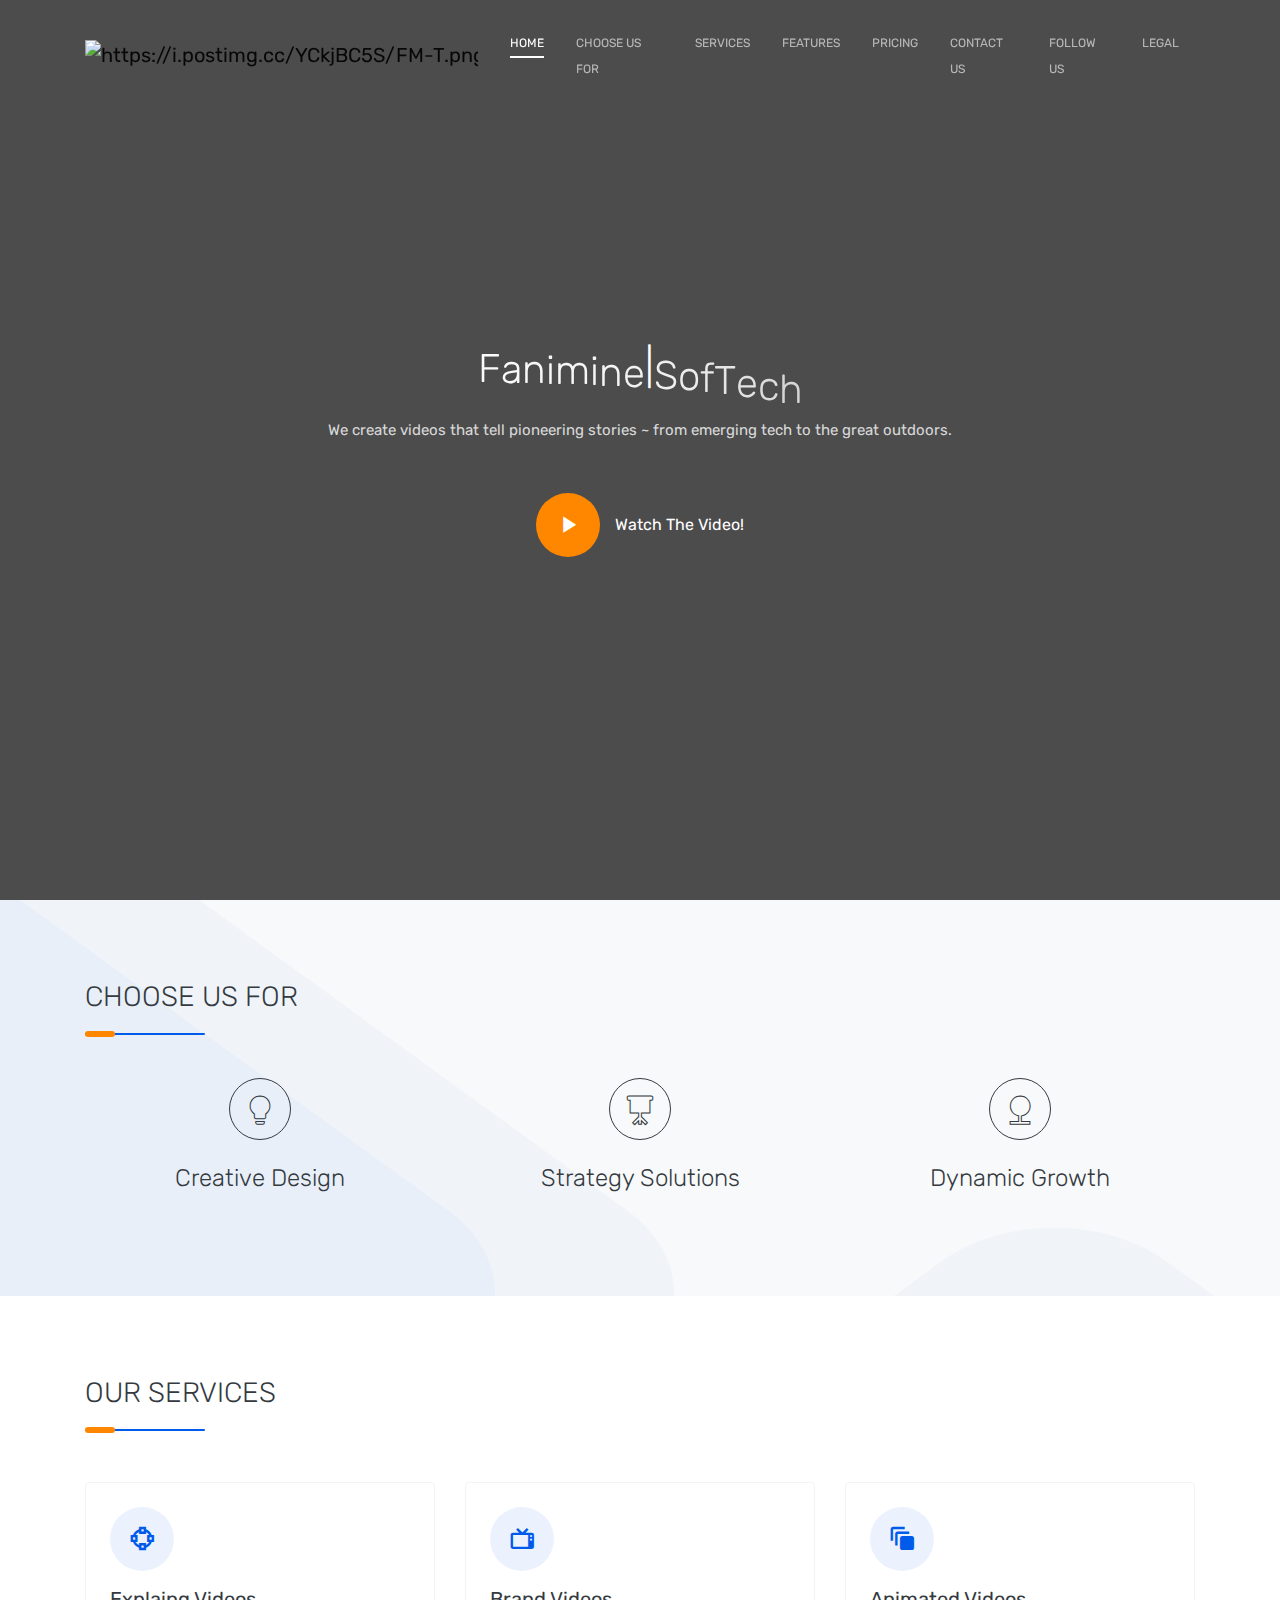
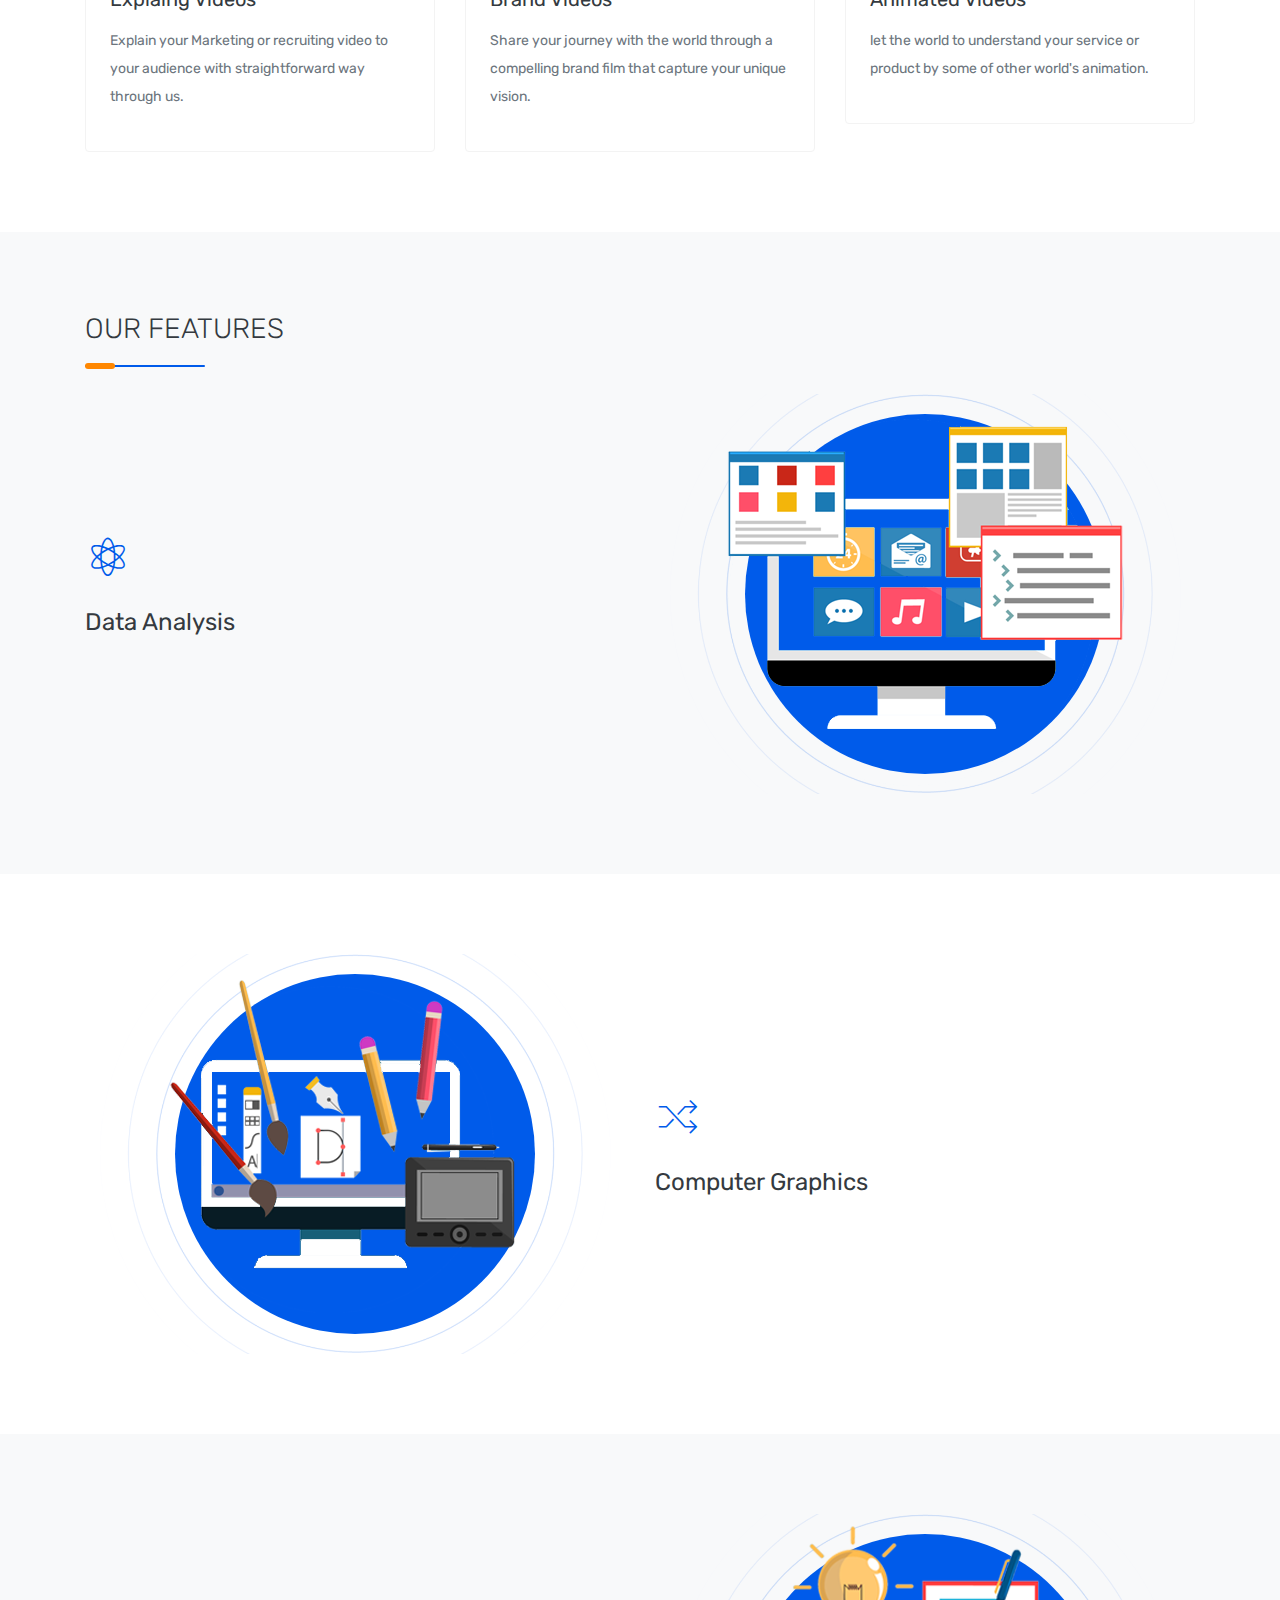
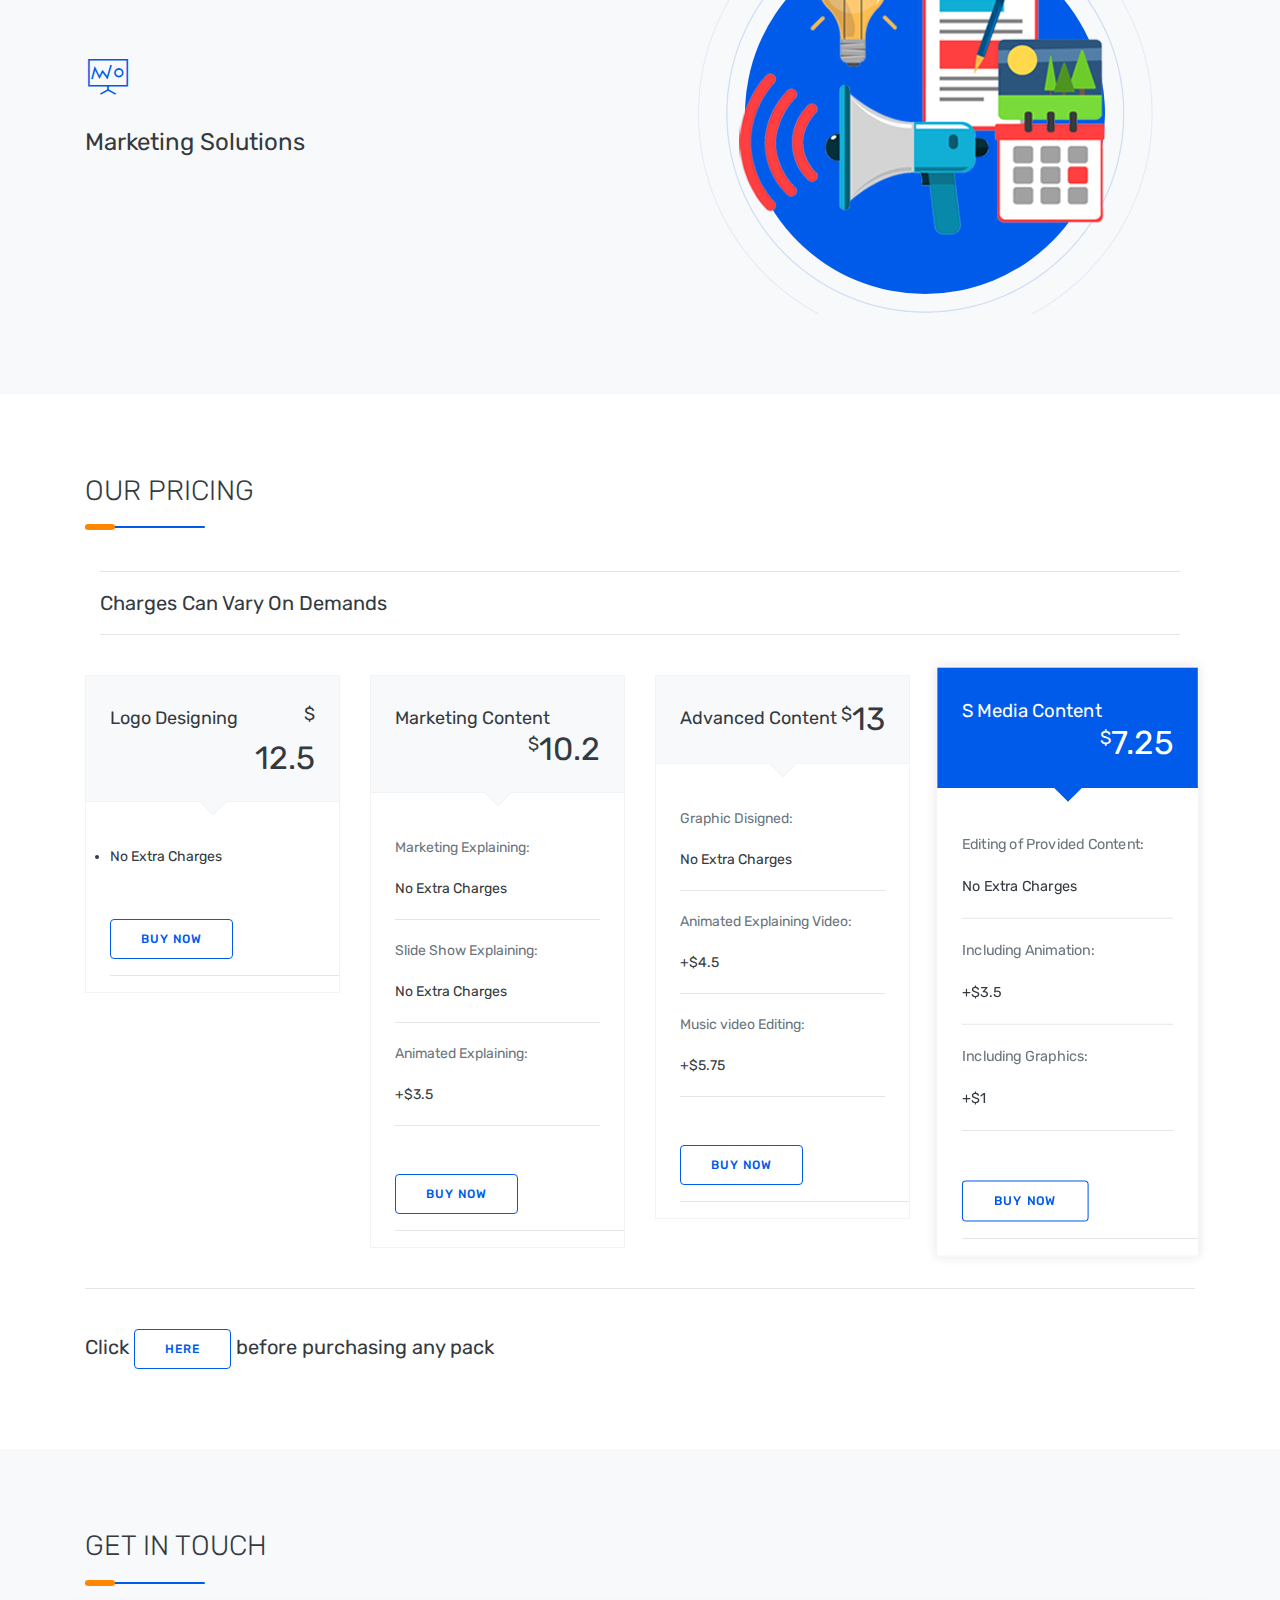
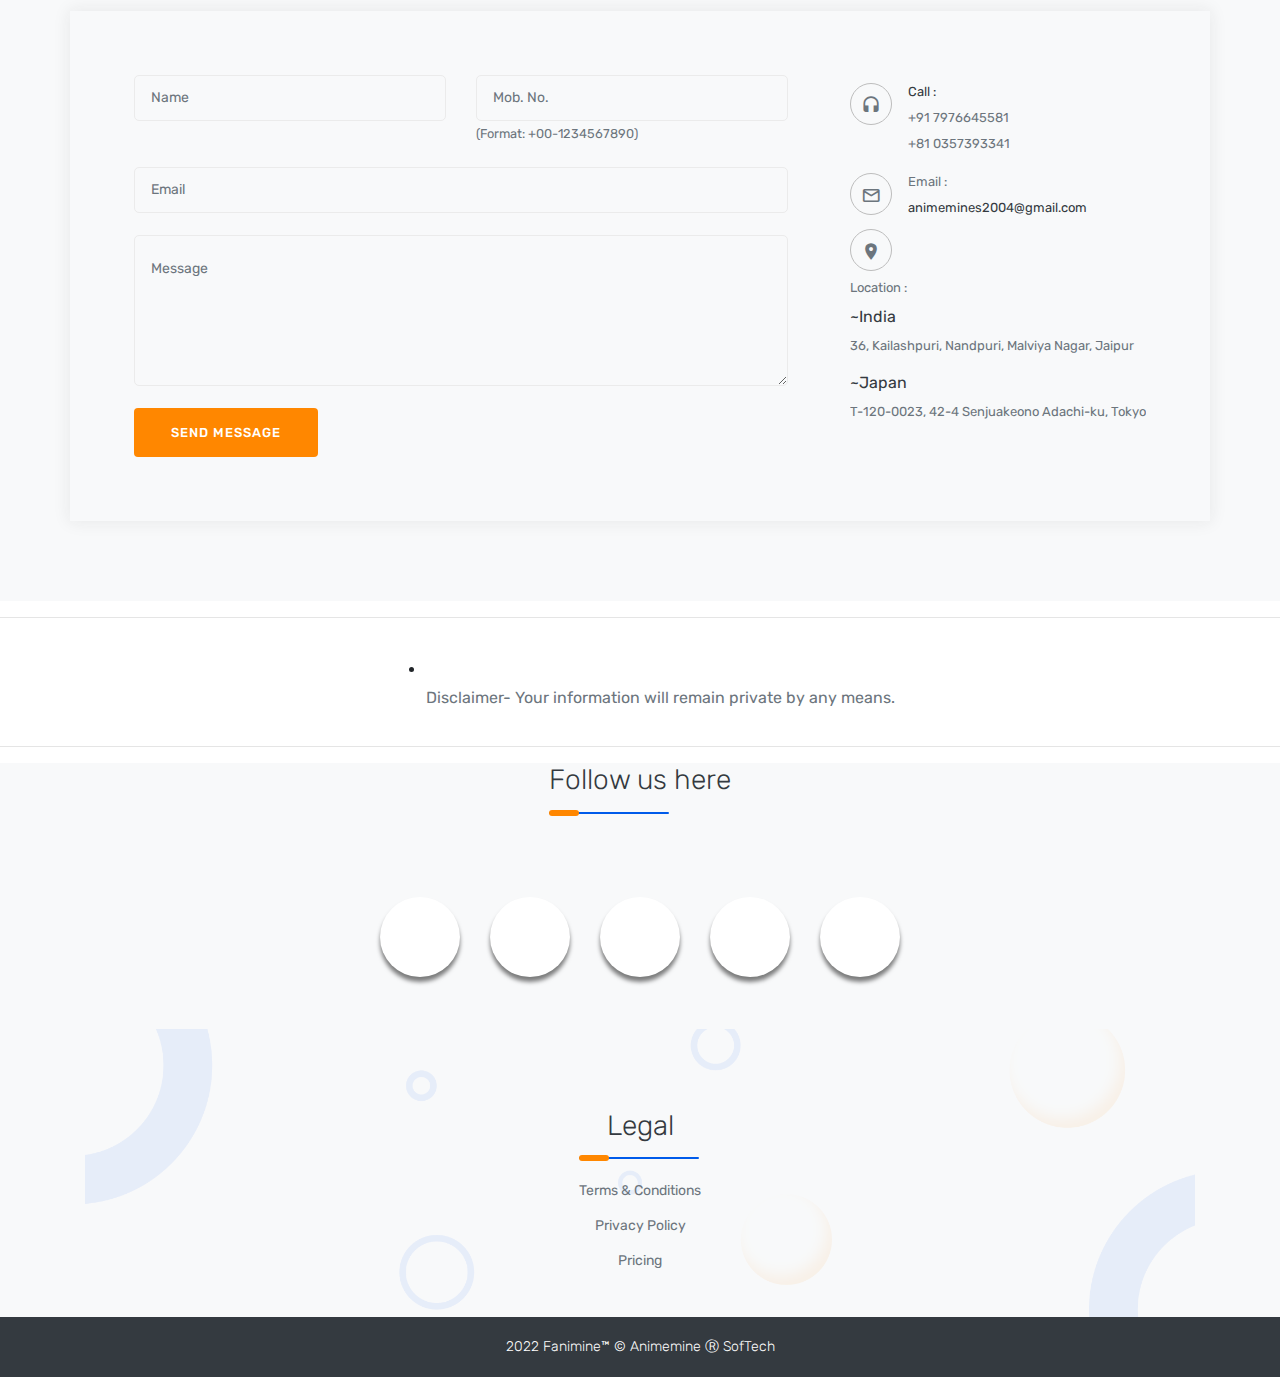
==== index.html @ fb340d40 "Add files via upload" ====
﻿	<!DOCTYPE html>
<html lang="en">

<head>
    <meta charset="utf-8" />
    <title>Fanimine | Animemine | Paawan SofTech</title>
    <meta name="viewport" content="width=device-width, initial-scale=1.0">
    <meta name="description" content="Video Production House" />
    <meta name="keywords" content="Multipurpose Video Creation." />
    <meta content="Themesbrand" name="author" />
    <!-- favicon -->
    <link rel="shortcut icon" href="images/favicon.ico">

    <!--Material Icon -->
    <link rel="stylesheet" type="text/css" href="css/materialdesignicons.min.css" />

    <!-- Pixeden Icon -->
    <link rel="stylesheet" type="text/css" href="css/pe-icon-7.css" />

    <!-- Magnific-popup -->
    <link rel="stylesheet" type="text/css" href="css/magnific-popup.css">

    <!--Slider-->
    <link rel="stylesheet" href="css/owl.carousel.css" />
    <link rel="stylesheet" href="css/owl.theme.css" />
    <link rel="stylesheet" href="css/owl.transitions.css" />

    <!-- css -->
    <link href="css/bootstrap.min.css" rel="stylesheet" type="text/css" />
    <link href="css/materialdesignicons.min.css" rel="stylesheet" type="text/css" />
    <link href="css/style.css" rel="stylesheet" type="text/css" />

</head>

<body>

    <!-- Loader -->
    <div id="preloader">
        <div id="status">
            <div class="sk-cube-grid">
                <div class="sk-cube sk-cube1"></div>
                <div class="sk-cube sk-cube2"></div>
                <div class="sk-cube sk-cube3"></div>
                <div class="sk-cube sk-cube4"></div>
                <div class="sk-cube sk-cube5"></div>
                <div class="sk-cube sk-cube6"></div>
                <div class="sk-cube sk-cube7"></div>
                <div class="sk-cube sk-cube8"></div>
                <div class="sk-cube sk-cube9"></div>
            </div>
        </div>
    </div>

    <!--Navbar Start-->
    <nav class="navbar navbar-expand-lg fixed-top navbar-custom navbar-light sticky sticky-dark">
        <div class="container">
            <!-- LOGO -->
                                       <a class="navbar-brand logo" href="https://i.postimg.cc/YCkjBC5S/FM-T.png">
                                       <img src="images/zooki.png" alt="https://i.postimg.cc/YCkjBC5S/FM-T.png" height="50">
            </a>
            <button class="navbar-toggler" type="button" data-toggle="collapse" data-target="#navbarCollapse" aria-controls="navbarCollapse" aria-expanded="false" aria-label="Toggle navigation">
                <i class="mdi mdi-menu"></i>
            </button>
            <div class="collapse navbar-collapse" id="navbarCollapse">
                <ul class="navbar-nav ml-auto navbar-center" id="mySidenav">
                    <li class="nav-item active">
                        <a href="#home" class="nav-link">Home</a>
                    </li>
                    <li class="nav-item">
                        <a href="#about" class="nav-link">Choose Us For</a>
                    </li>
                    <li class="nav-item">
                        <a href="#services" class="nav-link">Services</a>
                    </li>
                    <li class="nav-item">
                        <a href="#features" class="nav-link">Features</a>
                    </li>
                    <li class="nav-item">
                        <a href="#pricing" class="nav-link">Pricing</a>
                    </li>
                    <li class="nav-item">
                        <a href="#contact" class="nav-link">Contact us</a>
                    </li>

                    <li class="nav-item">
                        <a href="#follow" class="nav-link">Follow us</a>
                    </li>
                    <li class="nav-item">
                        <a href="#legal" class="nav-link">Legal</a>
                    </li>
                </ul>

            </div>
        </div>
    </nav>
    <!-- Navbar End -->

    <!-- HOME START -->
                    <section class="section home-8-bg" id="home">
                    <div class="bg-overlay"></div>
                    <a id="video" class="player" data-property="{videoURL:'http://youtu.be/VuCjDnuGVbo',containment:'#home', showControls:false, autoPlay:true, loop:true, mute:true, startAt:0, opacity:1, quality:'default'}"></a>
                         <div class="home-center">
                         <div class="home-desc-center">
                         <div class="container">
                    <div class="row justify-content-center">
                        <div class="col-lg-7">
                            <div class="mt-40 text-center home-8-content">
                                <h1 class="text-white font-weight-light home-8-title mb-0">Fanimine|SofTech</h1>
                                <p class="text-white-70 mt-4 f-15 mb-0">We create videos that tell pioneering stories ~ from emerging tech to the great outdoors. </p>
                                <div class="home-8-content mt-5">
                                    <a href="https://youtu.be/VuCjDnuGVbo" class="video-play-icon text-white"><i class="mdi mdi-play play-icon-circle text-white mr-2"></i> 
                                            <span>Watch The Video!</span>
                                        </a>
                                </div>
                            </div>
                        </div>
                        <!-- col end -->
                    </div>
                    <!-- row end -->
                </div>
                <!-- container end -->
            </div>
        </div>
    </section>
    <!-- HOME END -->

    <!-- ABOUT START -->
    <section class="section bg-about bg-light-about bg-light" id="about">
        <div class="container">
            <div class="row">
                <div class="col-lg-12">
                    <div class="title-heading mb-5">
                        <h3 class="text-dark mb-1 font-weight-light text-uppercase">Choose Us For</h3>
                        <div class="title-border-simple position-relative"></div>
                    </div>
                </div>
                <!-- col end -->
            </div>
            <!-- row end -->

            <div class="row">
                <div class="col-lg-4">
                    <div class="about-box about-light text-center p-3">
                        <div class="about-icon mb-4">
                            <i class="mdi mdi-lightbulb"></i>
                        </div>
                        <h4 class="font-weight-light"><a href="#" class="text-dark">Creative Design</a></h4>
                    </div>
                </div>
                <!-- col end -->

                <div class="col-lg-4">
                    <div class="about-box about-light text-center p-3">
                        <div class="about-icon mb-4">
                            <i class="mdi mdi-projector-screen"></i>
                        </div>
                        <h4 class="font-weight-light"><a href="#" class="text-dark">Strategy Solutions</a></h4>
                       </div>
                </div>
                <!-- col end -->

                <div class="col-lg-4">
                    <div class="about-box about-light text-center p-3">
                        <div class="about-icon mb-4">
                            <i class="mdi mdi-nature"></i>
                        </div>
                        <h4 class="font-weight-light"><a href="#" class="text-dark">Dynamic Growth</a></h4>
                    </div>
                </div>
                <!-- col end -->
            </div>
            <!-- row end -->         
        </div>
        <!-- container end -->
    </section>
    <!-- ABOUT END -->

    <!-- SERVICE START -->
    <section class="section" id="services">
        <div class="container">
            <div class="row">
                <div class="col-lg-12">
                    <div class="title-heading mb-5">
                        <h3 class="text-dark mb-1 font-weight-light text-uppercase">Our Services</h3>
                        <div class="title-border-simple position-relative"></div>
                    </div>
                </div>
                <!-- col end -->
            </div>
            <!-- row end -->

            <div class="row">
                <div class="col-lg-4 col-md-6">
                    <div class="service-box rounded mt-4 p-4">
                        <div class="service-icon mb-3">
                            <i class="mdi mdi-vector-circle"></i>
                        </div>
                        <div class="services-desc">
                            <div class="service-title mb-2 position-relative">
                                <h5 class="font-weight-normal mb-3"><a href="#" class="text-dark">Explaing Videos</a></h5>
                            </div>
                            <p class="text-muted mb-3 f-14">Explain your Marketing or recruiting video to your audience with straightforward way through us.</p>
                        </div>
                    </div>
                </div>
                <!-- col end -->

                <div class="col-lg-4 col-md-6">
                    <div class="service-box rounded mt-4 p-4">
                        <div class="service-icon mb-3">
                            <i class="mdi mdi-television-classic"></i>
                        </div>
                        <div class="services-desc">
                            <div class="service-title mb-2 position-relative">
                                <h5 class="font-weight-normal mb-3"><a href="#" class="text-dark">Brand Videos</a></h5>
                            </div>
                            <p class="text-muted mb-3 f-14">Share your journey with the world through a compelling brand film that capture your unique vision.</p>
                        </div>
                    </div>
                </div>
                <!-- col end -->

                <div class="col-lg-4 col-md-6">
                    <div class="service-box rounded mt-4 p-4">
                        <div class="service-icon mb-3">
                            <i class="mdi mdi-animation"></i>
                        </div>
                        <div class="services-desc">
                            <div class="service-title mb-2 position-relative">
                                <h5 class="font-weight-normal mb-3"><a href="#" class="text-dark">Animated Videos</a></h5>
                            </div>
                            <p class="text-muted mb-3 f-14">let the world to understand your service or product by some of other world's animation.</p>
                        </div>
                    </div>
                </div>
                <!-- col end -->

            </div>
            <!-- row end -->
        </div>
        <!-- container end -->
    </section>
    <!-- SERVICE END -->

    <!-- FEATURES START -->
    <section class="section bg-features bg-light" id="features">
        <div class="container">
            <div class="row">
                <div class="col-lg-12">
                    <div class="title-heading mb-5">
                        <h3 class="text-dark mb-1 font-weight-light text-uppercase">Our Features</h3>
                        <div class="title-border-simple position-relative"></div>
                    </div>
                </div>
                <!-- col end -->
            </div>
            <!-- row end -->

            <div class="row align-items-center">
                <div class="col-lg-6">
                    <div class="features-content">
                        <div class="features-icon">
                            <i class="pe-7s-science text-primary"></i>
                        </div>
                        <h4 class="font-weight-normal text-dark mb-3 mt-4">Data Analysis</h4>
                        </div>
                </div>
                <!-- col end -->
                <div class="col-lg-6">
                    <div class="features-img mt-32">
                        <img src="images/features-img/img-1.png" alt="" class="img-fluid mx-auto d-block">
                    </div>
                </div>
                <!-- col end -->
            </div>
            <!-- row end -->
        </div>
        <!-- container end -->
    </section>
    <!-- FEARURES 1 END -->

    <section class="section bg-features">
        <div class="container">
            <div class="row align-items-center">
                <div class="col-lg-6">
                    <div class="features-img">
                        <img src="images/features-img/img-2.png" alt="" class="img-fluid mx-auto d-block">
                    </div>
                </div>

                <!-- col end -->
                <div class="col-lg-6">
                    <div class="features-content mt-32">
                        <div class="features-icon">
                            <i class="pe-7s-shuffle text-primary"></i>
                        </div>
                        <h4 class="font-weight-normal text-dark mb-3 mt-4">Computer Graphics</h4>

                </div>
                <!-- col end -->
            </div>
            <!-- row end -->
        </div>
        <!-- container end -->
    </section>
    <!-- FEARURES 2 END -->

    <section class="section bg-features bg-light">
        <div class="container">
            <div class="row align-items-center">
                <div class="col-lg-6">
                    <div class="features-content">
                        <div class="features-icon">
                            <i class="pe-7s-display1 text-primary"></i>
                        </div>
                        <h4 class="font-weight-normal text-dark mb-3 mt-4">Marketing Solutions</h4>
                    </div>
                </div>
                <!-- col end -->
                <div class="col-lg-6">
                    <div class="features-img mt-40">
                        <img src="images/features-img/img-3.png" alt="" class="img-fluid mx-auto d-block">
                    </div>
                </div>
                <!-- col end -->
            </div>
            <!-- row end -->
        </div>
        <!-- container end -->
    </section>
    <!-- FEATURES 3 END -->

    <!-- PRICING START -->
    <section class="section" id="pricing">
        <div class="container">
            <div class="row">
                <div class="col-lg-12">
                    <div class="title-heading mb-5">
                        <h3 class="text-dark mb-1 font-weight-light text-uppercase">Our Pricing</h3>
                        <div class="title-border-simple position-relative"></div>
                    </div>
                </div>
                <!-- col end -->
            </div>
            <!-- row end -->

                   <div class="container"><hr>
                   <pf class="text-dark mb-0 f-20">Charges Can Vary On Demands</pf><hr>
                   </div>

            <div class="row">
                <div class="col-lg-3 col-md-6">
                    <div class="pricing-box mt-4">
                        <div class="price bg-light position-relative p-4">
                            <div class="float-left">
                                <h5 class="text-dark title mt-2 font-weight-normal f-18 mb-0">Logo Designing</h5>
                            </div>
                            <div class="">
                                <h2 class="text-dark font-weight-normal text-right mb-0"><sup>$</sup> 12.5</h2>
                            </div>
                        </div>
                        <div class="p-4 pricing-list">
                                <li class="text-dark f-14">No Extra Charges</p>
                            </ul>
                        </div>
                        <div class="pl-4 mb-0 mt-2">
                            <a href="#contact" class="btn btn-outline btn-sm">Buy Now</a><hr>
                        </div>
                    </div>
                </div>
                <!-- col end -->

                <div class="col-lg-3 col-md-6">
                    <div class="pricing-box mt-4">
                        <div class="price bg-light position-relative p-4">
                            <div class="float-left">
                                <h5 class="text-dark title mt-2 font-weight-normal f-18 mb-0">Marketing Content</h5>
                            </div>
                            <div class="">
                                <h2 class="text-dark font-weight-normal text-right mb-0"><sup>$</sup>10.2</h2>
                            </div>
                        </div>
                        <div class="p-4 pricing-list">
                            <ul class="list-unstyled mb-0">
                                <li class="text-muted f-14">Marketing Explaining: <li class="text-dark f-14">No Extra Charges</li><hr>
                                <li class="text-muted f-14">Slide Show Explaining: <li class="text-dark f-14">No Extra Charges</li><hr>
                                <li class="text-muted f-14">Animated Explaining: <li class="text-dark f-14">+$3.5</li><hr>
                            </ul>
                        </div>
                        <div class="pl-4 mb-0 mt-2">
                            <a href="#contact" class="btn btn-outline btn-sm">Buy Now</a><hr>
                        </div>
                    </div>
                </div>
                <!-- col end -->

                <div class="col-lg-3 col-md-6">
                    <div class="pricing-box mt-4">
                        <div class="price bg-light position-relative p-4">
                            <div class="float-left">
                                <h5 class="text-dark title mt-2 font-weight-normal f-18 mb-0">Advanced Content</h5>
                            </div>
                            <div class="">
                                <h2 class="text-dark font-weight-normal text-right mb-0"><sup>$</sup>13</h2>
                            </div>
                        </div>
                        <div class="p-4 pricing-list">
                            <ul class="list-unstyled mb-0">
                               <li class="text-muted f-14">Graphic Disigned: <li class="text-dark f-14">No Extra Charges</li><hr>
                               <li class="text-muted f-14">Animated Explaining Video: <li class="text-dark f-14"> +$4.5</li><hr>
                               <li class="text-muted f-14">Music video Editing: <li class="text-dark f-14"> +$5.75</li><hr>
                            </ul>
                        </div>
                        <div class="pl-4 mb-0 mt-2">
                            <a href="#contact" class="btn btn-outline btn-sm">Buy Now</a><hr>
                        </div>
                    </div>
                </div>
                <!-- col end -->

                <div class="col-lg-3 col-md-6">
                    <div class="pricing-box active mt-4">
                        <div class="price bg-light position-relative p-4">
                            <div class="float-left">
                                <h5 class="text-dark title mt-2 font-weight-normal f-18 mb-0">S Media Content</h5>
                            </div>
                            <div class="">
                                <h2 class="text-dark font-weight-normal text-right mb-0"><sup>$</sup>7.25</h2>
                            </div>
                        </div> 
                            <div class="p-4 pricing-list">
                            <ul class="list-unstyled mb-0">
                                <li class="text-muted f-14">Editing of Provided Content: <li class="text-dark f-14"> No Extra Charges</li><hr>
                                <li class="text-muted f-14">Including Animation: <li class="text-dark f-14"> +$3.5</li><hr>
                                <li class="text-muted f-14">Including Graphics: <li class="text-dark f-14"> +$1</li><hr>          
                            </ul>
                        </div>
                        <div class="pl-4 mb-0 mt-2">
                            <a href="#contact" class="btn btn-outline btn-sm">Buy Now</a><hr>
                        </div>
                    </div>
                </div>
                <!-- col end -->

                   <div class="container"> 
<br>
<hr>
<br>
                    <pf class="text-dark f-20">Click <a href="#contact" class="btn btn-outline btn-sm">Here</a> before purchasing any pack</pf>
                   </div>
<br>
<hr>
<br>
            <!-- row end -->
        </div>
        <!-- container end -->
    </section>
    <!-- PRICING END -->

    <!-- CONTACT US START -->
    <section class="section bg-light" id="contact">
        <div class="container">
            <div class="row">
                <div class="col-lg-12">
                    <div class="title-heading mb-5">
                        <h3 class="text-dark mb-1 font-weight-light text-uppercase">Get in touch</h3>
                        <div class="title-border-simple position-relative"></div>
                    </div>
                </div>
                <!-- col end -->
            </div>
            <!-- row end -->

            <div class="row">
                <div class="col-lg-50">
                    <div class="contact-box p-5">
                        <div class="row">
                            <div class="col-lg-8 col-md-6">
                                <div class="custom-form p-3">
                                    <div id="message"></div>
<form action="https://postmail.invotes.com/send"
    method="post" id="email_form">
                                        <div class="row">
                                            <div class="col-lg-6">
                                                <div class="form-group app-label">
                                                    <input name="name" id="name" type="text" class="form-control" placeholder="Name">
                                                </div>
                                            </div>
                                            <!-- col end -->
                                            <div class="col-lg-6">
                                                <div class="form-group app-label">

                                                    <input type="tel" id="phone" name="phone" pattern="[+][0-9]{2,3}-[0-9]{10}" class="form-control" placeholder="Mob. No." required> <small class="text-muted font-weight-normal f-5 ">(Format: +00-1234567890) </small> 

                                                </div>
                                            </div>
                                            <!-- col end -->
                                            <div class="col-lg-12">
                                                <div class="form-group app-label">
                                                        <input type="text" class="form-control" pattern=".+@.+" name="subject" placeholder="Email" />
                                                </div>
                                            </div>
                                            <!-- col end -->
                                            <div class="col-lg-12">
                                                <div class="form-group app-label">
                                                    <textarea name="text" rows="5" class="form-control" placeholder="Message"></textarea>

                                                </div>
                                            </div>
    <input type="hidden" name="access_token" value="eev0y4s8tc8s5m4mvogy02i3" />
      <!-- return urls can be fully qualified -OR-
         start with / for root relative -OR-
         start with . for url relative --> 
    <input type="hidden" name="success_url" value="." />
    <input type="hidden" name="error_url" value="." />

                                            <!-- col end -->
                                        </div>
                                        <!-- row end -->
                                        <div class="row">
                                            <div class="col-sm-12">
                                                <input type="submit" id="submit" name="send" class="submitBnt btn btn-custom" value="Send Message">
                                                <div id="simple-msg"></div>
                                            </div>
                                            <!-- col end -->
                                        </div>
                                        <!-- row end -->
                                    </form>
                                </div>
                            </div>
                            <!-- col end -->

                            <div class="col-lg-4 col-md-5">
                                <div class="contact-cantent p-3">
                                    <div class="contact-details">
                                        <div class="float-left contact-icon mr-3 mt-2">
                                            <i class="mdi mdi-headphones text-muted h5"></i>
                                        </div>
                                        <div class="app-contact-desc text-dark pt-1">
                                            <p class="mb-0 info-title f-13">Call :</p>
                                            <p class="mb-0 f-13"><a href="tel:+91 7976645581" class="text-muted">+91 7976645581 <br> <a href="tel:+81 0357393341" class="text-muted"> +81 0357393341</a></p>
                                        </div>
                                    </div>

                                    <div class="contact-details mt-2">
                                        <div class="float-left contact-icon mr-3 mt-2">
                                            <i class="mdi mdi-email-outline text-muted h5"></i>
                                        </div>
                                        <div class="app-contact-desc text-muted pt-1">
                                            <p class="mb-0 info-title f-13"> Email :</p>
                                            <p class="mb-0 f-13"><a href="mailto:animemines2004@gmail.com" class="text-dark">animemines2004@gmail.com</a></p>
                                        </div>
                                    </div>

                                    <div class="contact-details mt-2">
                                        <div class="float-centre contact-icon mr-3 mt-2">
                                            <i class="mdi mdi-map-marker text-muted h5"></i>
                                        </div>
                                        <div class="app-contact-desc text-muted pt-1">
                                            <p class="mb-0 info-title f-13">Location :<br>
                                            <p class="mb-0 f-25"><a href="https://maps.app.goo.gl/NAqV93Ew6mtHuibd6" class="text-dark">~India</p>                                            
                                            <p class="mb-2 text-muted f-13"> 36, Kailashpuri, Nandpuri, Malviya Nagar, Jaipur</p>

                                            <p class="mb-0 f-25"><a href="https://maps.app.goo.gl/w67KLJ5LwhtDx6iw9" class="text-dark">~Japan</p>                                            
                                            <p class="mb-0 text-muted f-13"><a href="" class="text-muted"> T-120-0023, 42-4 Senjuakeono Adachi-ku, Tokyo</p></div>
                                        </div>
                                    </div>
                                </div>
                            </div>
                            <!-- col end -->
                        </div>
                        <!-- row end -->
                    </div>
                </div>
                <!-- col end -->
            </div>
            <!-- row end -->
        </div>
        <!-- container end -->
    </section>
    <!-- CONTACT US END -->



                    	<hr><br><div class="row justify-content-center">
                          <div class="col-lg-15">

    <ul class="social-icons">

        <li><a href="#follow"><i class="fa fa-arrow-right"></i></a></li>
                    	<div class="row justify-content-center"></div></div>

                          <div class="col-lg-15">
<br><p class="text-muted f-16">Disclaimer- Your information will remain private by any means.</p>

</div></div>
<hr>
<div class="bg-light">
		<div class="container">
                    	<div class="row justify-content-center">
                          <div class="col-lg-15">

                           <div class="title-heading mb-5">
                            <h3 class="text-dark mb-0 font-weight-light text" id="follow">Follow us here</h3>
                        <div class="title-border-simple position-relative"></div>
                    </div>
                </div>

                <!-- col end -->
            </div>

<section class="section bg-light" >
		<div class="container">
                    	<div class="row justify-content-center">
                          <div class="col-lg-15">
<div>
<html lang="en">
<head>
    <meta charset="UTF-8">
    <link rel="stylesheet" href="./social-media-icons.css">
    <script src="https://kit.fontawesome.com/66aa7c98b3.js" crossorigin="anonymous"></script>
</head>
<body>
                                        <div class="follow mt-4">

        <ul>
            <li><a href="https://github.com/PaawanSofTech/" target="blank"><i class="fab fa-github"></i></i></a></li>
            <li><a href="https://www.instagram.com/withu_paawan_1526/" target="blank"><i class="fab fa-instagram"></i></a></li>
            <li><a href="https://www.linkedin.com/pub/dir/Paawan/SofTech" target="blank"><i class="fab fa-linkedin-in"></i></a></li>
            <li><a href="https://mobile.twitter.com/fanimine1"><i class="fab fa-twitter" target="blank"></i></a></li>
            <li><a href="https://youtube.com/c/PaawanSofTech" target="blank"><i class="fab fa-youtube"></i></i></a></li>
        </ul>
    </div>
</body>
</div>
</html>
</div>
</section>


    <!-- FOOTER START -->
    <section class="footer-bg" id="legal">
        <div class="container">
            <div class="row">
                <div class="col-lg-12 text-center">
                            <div class="mb-0">

		<div class="container">
                    	<div class="row justify-content-center">
                          <div class="col-lg-15">

                           <div class="title-heading mb-0">
                            <h3 class="text-dark mb-0 font-weight-light text">Legal</h3>
                           <div class="title-border-simple position-relative"></div><br>
                </div>

                                <ul class="list-unstyled footer-sub-menu">
                                    <li class="f-14"><a href="https://terms-conditions.fanimine.tk/" class="text-muted">Terms & Conditions</a></li>
                                    <li class="f-14"><a href="https://privacy-policy.fanimine.tk/" class="text-muted">Privacy Policy</a></li>
                                    <li class="f-14"><a href="https://pricing.fanimine.tk/" class="text-muted">Pricing</a></li>
                                </ul>
                            </div>
                        </div>
                        <!-- col end -->
                    </div>
                    <!-- row end -->
                </div>
                <!-- col end -->
            </div>
            <!-- row end -->
        </div>
        <!-- container end -->
    </section>
</div>
    <!-- FOOTER END -->

    <!-- FOOTER ALT START -->
    <section class="footer-alt bg-dark pt-3 pb-3">
        <div class="container">
            <div class="row">
                <div class="col-lg-12 text-center">
                    <p class="copyright text-white f-14 font-weight-light mb-0">2022 Fanimine™ © Animemine Ⓡ SofTech </p>
                </div>
                <!-- col end -->
            </div>
            <!-- row end -->
        </div>
        <!-- container end -->
    </section>
    <!-- FOOTER ALT END -->

    <script src="js/jquery.min.js"></script>
    <script src="js/bootstrap.bundle.min.js"></script>
    <script src="js/scrollspy.min.js"></script>
    <script src="js/jquery.easing.min.js"></script>
    <script src="js/anime.min.js"></script>
    <!-- carousel -->
    <script src="js/owl.carousel.min.js"></script>
    <!-- Magnific Popup -->
    <script src="js/jquery.magnific-popup.min.js"></script>
    <script src="js/magnificpopup.int.js"></script>
    <!--Yt Plyer-->
    <script type="text/javascript" src="js/jquery.mb.YTPlayer.js"></script>
    <!-- Main Js -->
    <script src="js/app.js"></script>
    <script src="js/jscontact.js"></script>

    <script>
        //owlCarousel
        $(document).ready(function() {

            $("#owl-demo").owlCarousel({
                autoPlay: 3000, //Set AutoPlay to 3 seconds

                items: 2,
                itemsDesktop: [1199, 2],
                itemsDesktopSmall: [979, 2]

            });
        });

        $(".player").mb_YTPlayer();
    </script>

</body>
</html>
---- css/pe-icon-7.css ----
@font-face {
	font-family: 'Pe-icon-7-stroke';
	src:url('../fonts/Pe-icon-7-stroke.eot?d7yf1v');
	src:url('../fonts/Pe-icon-7-stroke.eot?#iefixd7yf1v') format('embedded-opentype'),
		url('../fonts/Pe-icon-7-stroke.woff?d7yf1v') format('woff'),
		url('../fonts/Pe-icon-7-stroke.ttf?d7yf1v') format('truetype'),
		url('../fonts/Pe-icon-7-stroke.svg?d7yf1v#Pe-icon-7-stroke') format('svg');
	font-weight: normal;
	font-style: normal;
}

[class^="pe-7s-"], [class*=" pe-7s-"] {
	display: inline-block;
	font-family: 'Pe-icon-7-stroke';
	speak: none;
	font-style: normal;
	font-weight: normal;
	font-variant: normal;
	text-transform: none;
	line-height: 1;

	/* Better Font Rendering =========== */
	-webkit-font-smoothing: antialiased;
	-moz-osx-font-smoothing: grayscale;
}

.pe-7s-album:before {
	content: "\e6aa";
}
.pe-7s-arc:before {
	content: "\e6ab";
}
.pe-7s-back-2:before {
	content: "\e6ac";
}
.pe-7s-bandaid:before {
	content: "\e6ad";
}
.pe-7s-car:before {
	content: "\e6ae";
}
.pe-7s-diamond:before {
	content: "\e6af";
}
.pe-7s-door-lock:before {
	content: "\e6b0";
}
.pe-7s-eyedropper:before {
	content: "\e6b1";
}
.pe-7s-female:before {
	content: "\e6b2";
}
.pe-7s-gym:before {
	content: "\e6b3";
}
.pe-7s-hammer:before {
	content: "\e6b4";
}
.pe-7s-headphones:before {
	content: "\e6b5";
}
.pe-7s-helm:before {
	content: "\e6b6";
}
.pe-7s-hourglass:before {
	content: "\e6b7";
}
.pe-7s-leaf:before {
	content: "\e6b8";
}
.pe-7s-magic-wand:before {
	content: "\e6b9";
}
.pe-7s-male:before {
	content: "\e6ba";
}
.pe-7s-map-2:before {
	content: "\e6bb";
}
.pe-7s-next-2:before {
	content: "\e6bc";
}
.pe-7s-paint-bucket:before {
	content: "\e6bd";
}
.pe-7s-pendrive:before {
	content: "\e6be";
}
.pe-7s-photo:before {
	content: "\e6bf";
}
.pe-7s-piggy:before {
	content: "\e6c0";
}
.pe-7s-plugin:before {
	content: "\e6c1";
}
.pe-7s-refresh-2:before {
	content: "\e6c2";
}
.pe-7s-rocket:before {
	content: "\e6c3";
}
.pe-7s-settings:before {
	content: "\e6c4";
}
.pe-7s-shield:before {
	content: "\e6c5";
}
.pe-7s-smile:before {
	content: "\e6c6";
}
.pe-7s-usb:before {
	content: "\e6c7";
}
.pe-7s-vector:before {
	content: "\e6c8";
}
.pe-7s-wine:before {
	content: "\e6c9";
}
.pe-7s-cloud-upload:before {
	content: "\e68a";
}
.pe-7s-cash:before {
	content: "\e68c";
}
.pe-7s-close:before {
	content: "\e680";
}
.pe-7s-bluetooth:before {
	content: "\e68d";
}
.pe-7s-cloud-download:before {
	content: "\e68b";
}
.pe-7s-way:before {
	content: "\e68e";
}
.pe-7s-close-circle:before {
	content: "\e681";
}
.pe-7s-id:before {
	content: "\e68f";
}
.pe-7s-angle-up:before {
	content: "\e682";
}
.pe-7s-wristwatch:before {
	content: "\e690";
}
.pe-7s-angle-up-circle:before {
	content: "\e683";
}
.pe-7s-world:before {
	content: "\e691";
}
.pe-7s-angle-right:before {
	content: "\e684";
}
.pe-7s-volume:before {
	content: "\e692";
}
.pe-7s-angle-right-circle:before {
	content: "\e685";
}
.pe-7s-users:before {
	content: "\e693";
}
.pe-7s-angle-left:before {
	content: "\e686";
}
.pe-7s-user-female:before {
	content: "\e694";
}
.pe-7s-angle-left-circle:before {
	content: "\e687";
}
.pe-7s-up-arrow:before {
	content: "\e695";
}
.pe-7s-angle-down:before {
	content: "\e688";
}
.pe-7s-switch:before {
	content: "\e696";
}
.pe-7s-angle-down-circle:before {
	content: "\e689";
}
.pe-7s-scissors:before {
	content: "\e697";
}
.pe-7s-wallet:before {
	content: "\e600";
}
.pe-7s-safe:before {
	content: "\e698";
}
.pe-7s-volume2:before {
	content: "\e601";
}
.pe-7s-volume1:before {
	content: "\e602";
}
.pe-7s-voicemail:before {
	content: "\e603";
}
.pe-7s-video:before {
	content: "\e604";
}
.pe-7s-user:before {
	content: "\e605";
}
.pe-7s-upload:before {
	content: "\e606";
}
.pe-7s-unlock:before {
	content: "\e607";
}
.pe-7s-umbrella:before {
	content: "\e608";
}
.pe-7s-trash:before {
	content: "\e609";
}
.pe-7s-tools:before {
	content: "\e60a";
}
.pe-7s-timer:before {
	content: "\e60b";
}
.pe-7s-ticket:before {
	content: "\e60c";
}
.pe-7s-target:before {
	content: "\e60d";
}
.pe-7s-sun:before {
	content: "\e60e";
}
.pe-7s-study:before {
	content: "\e60f";
}
.pe-7s-stopwatch:before {
	content: "\e610";
}
.pe-7s-star:before {
	content: "\e611";
}
.pe-7s-speaker:before {
	content: "\e612";
}
.pe-7s-signal:before {
	content: "\e613";
}
.pe-7s-shuffle:before {
	content: "\e614";
}
.pe-7s-shopbag:before {
	content: "\e615";
}
.pe-7s-share:before {
	content: "\e616";
}
.pe-7s-server:before {
	content: "\e617";
}
.pe-7s-search:before {
	content: "\e618";
}
.pe-7s-film:before {
	content: "\e6a5";
}
.pe-7s-science:before {
	content: "\e619";
}
.pe-7s-disk:before {
	content: "\e6a6";
}
.pe-7s-ribbon:before {
	content: "\e61a";
}
.pe-7s-repeat:before {
	content: "\e61b";
}
.pe-7s-refresh:before {
	content: "\e61c";
}
.pe-7s-add-user:before {
	content: "\e6a9";
}
.pe-7s-refresh-cloud:before {
	content: "\e61d";
}
.pe-7s-paperclip:before {
	content: "\e69c";
}
.pe-7s-radio:before {
	content: "\e61e";
}
.pe-7s-note2:before {
	content: "\e69d";
}
.pe-7s-print:before {
	content: "\e61f";
}
.pe-7s-network:before {
	content: "\e69e";
}
.pe-7s-prev:before {
	content: "\e620";
}
.pe-7s-mute:before {
	content: "\e69f";
}
.pe-7s-power:before {
	content: "\e621";
}
.pe-7s-medal:before {
	content: "\e6a0";
}
.pe-7s-portfolio:before {
	content: "\e622";
}
.pe-7s-like2:before {
	content: "\e6a1";
}
.pe-7s-plus:before {
	content: "\e623";
}
.pe-7s-left-arrow:before {
	content: "\e6a2";
}
.pe-7s-play:before {
	content: "\e624";
}
.pe-7s-key:before {
	content: "\e6a3";
}
.pe-7s-plane:before {
	content: "\e625";
}
.pe-7s-joy:before {
	content: "\e6a4";
}
.pe-7s-photo-gallery:before {
	content: "\e626";
}
.pe-7s-pin:before {
	content: "\e69b";
}
.pe-7s-phone:before {
	content: "\e627";
}
.pe-7s-plug:before {
	content: "\e69a";
}
.pe-7s-pen:before {
	content: "\e628";
}
.pe-7s-right-arrow:before {
	content: "\e699";
}
.pe-7s-paper-plane:before {
	content: "\e629";
}
.pe-7s-delete-user:before {
	content: "\e6a7";
}
.pe-7s-paint:before {
	content: "\e62a";
}
.pe-7s-bottom-arrow:before {
	content: "\e6a8";
}
.pe-7s-notebook:before {
	content: "\e62b";
}
.pe-7s-note:before {
	content: "\e62c";
}
.pe-7s-next:before {
	content: "\e62d";
}
.pe-7s-news-paper:before {
	content: "\e62e";
}
.pe-7s-musiclist:before {
	content: "\e62f";
}
.pe-7s-music:before {
	content: "\e630";
}
.pe-7s-mouse:before {
	content: "\e631";
}
.pe-7s-more:before {
	content: "\e632";
}
.pe-7s-moon:before {
	content: "\e633";
}
.pe-7s-monitor:before {
	content: "\e634";
}
.pe-7s-micro:before {
	content: "\e635";
}
.pe-7s-menu:before {
	content: "\e636";
}
.pe-7s-map:before {
	content: "\e637";
}
.pe-7s-map-marker:before {
	content: "\e638";
}
.pe-7s-mail:before {
	content: "\e639";
}
.pe-7s-mail-open:before {
	content: "\e63a";
}
.pe-7s-mail-open-file:before {
	content: "\e63b";
}
.pe-7s-magnet:before {
	content: "\e63c";
}
.pe-7s-loop:before {
	content: "\e63d";
}
.pe-7s-look:before {
	content: "\e63e";
}
.pe-7s-lock:before {
	content: "\e63f";
}
.pe-7s-lintern:before {
	content: "\e640";
}
.pe-7s-link:before {
	content: "\e641";
}
.pe-7s-like:before {
	content: "\e642";
}
.pe-7s-light:before {
	content: "\e643";
}
.pe-7s-less:before {
	content: "\e644";
}
.pe-7s-keypad:before {
	content: "\e645";
}
.pe-7s-junk:before {
	content: "\e646";
}
.pe-7s-info:before {
	content: "\e647";
}
.pe-7s-home:before {
	content: "\e648";
}
.pe-7s-help2:before {
	content: "\e649";
}
.pe-7s-help1:before {
	content: "\e64a";
}
.pe-7s-graph3:before {
	content: "\e64b";
}
.pe-7s-graph2:before {
	content: "\e64c";
}
.pe-7s-graph1:before {
	content: "\e64d";
}
.pe-7s-graph:before {
	content: "\e64e";
}
.pe-7s-global:before {
	content: "\e64f";
}
.pe-7s-gleam:before {
	content: "\e650";
}
.pe-7s-glasses:before {
	content: "\e651";
}
.pe-7s-gift:before {
	content: "\e652";
}
.pe-7s-folder:before {
	content: "\e653";
}
.pe-7s-flag:before {
	content: "\e654";
}
.pe-7s-filter:before {
	content: "\e655";
}
.pe-7s-file:before {
	content: "\e656";
}
.pe-7s-expand1:before {
	content: "\e657";
}
.pe-7s-exapnd2:before {
	content: "\e658";
}
.pe-7s-edit:before {
	content: "\e659";
}
.pe-7s-drop:before {
	content: "\e65a";
}
.pe-7s-drawer:before {
	content: "\e65b";
}
.pe-7s-download:before {
	content: "\e65c";
}
.pe-7s-display2:before {
	content: "\e65d";
}
.pe-7s-display1:before {
	content: "\e65e";
}
.pe-7s-diskette:before {
	content: "\e65f";
}
.pe-7s-date:before {
	content: "\e660";
}
.pe-7s-cup:before {
	content: "\e661";
}
.pe-7s-culture:before {
	content: "\e662";
}
.pe-7s-crop:before {
	content: "\e663";
}
.pe-7s-credit:before {
	content: "\e664";
}
.pe-7s-copy-file:before {
	content: "\e665";
}
.pe-7s-config:before {
	content: "\e666";
}
.pe-7s-compass:before {
	content: "\e667";
}
.pe-7s-comment:before {
	content: "\e668";
}
.pe-7s-coffee:before {
	content: "\e669";
}
.pe-7s-cloud:before {
	content: "\e66a";
}
.pe-7s-clock:before {
	content: "\e66b";
}
.pe-7s-check:before {
	content: "\e66c";
}
.pe-7s-chat:before {
	content: "\e66d";
}
.pe-7s-cart:before {
	content: "\e66e";
}
.pe-7s-camera:before {
	content: "\e66f";
}
.pe-7s-call:before {
	content: "\e670";
}
.pe-7s-calculator:before {
	content: "\e671";
}
.pe-7s-browser:before {
	content: "\e672";
}
.pe-7s-box2:before {
	content: "\e673";
}
.pe-7s-box1:before {
	content: "\e674";
}
.pe-7s-bookmarks:before {
	content: "\e675";
}
.pe-7s-bicycle:before {
	content: "\e676";
}
.pe-7s-bell:before {
	content: "\e677";
}
.pe-7s-battery:before {
	content: "\e678";
}
.pe-7s-ball:before {
	content: "\e679";
}
.pe-7s-back:before {
	content: "\e67a";
}
.pe-7s-attention:before {
	content: "\e67b";
}
.pe-7s-anchor:before {
	content: "\e67c";
}
.pe-7s-albums:before {
	content: "\e67d";
}
.pe-7s-alarm:before {
	content: "\e67e";
}
.pe-7s-airplay:before {
	content: "\e67f";
}
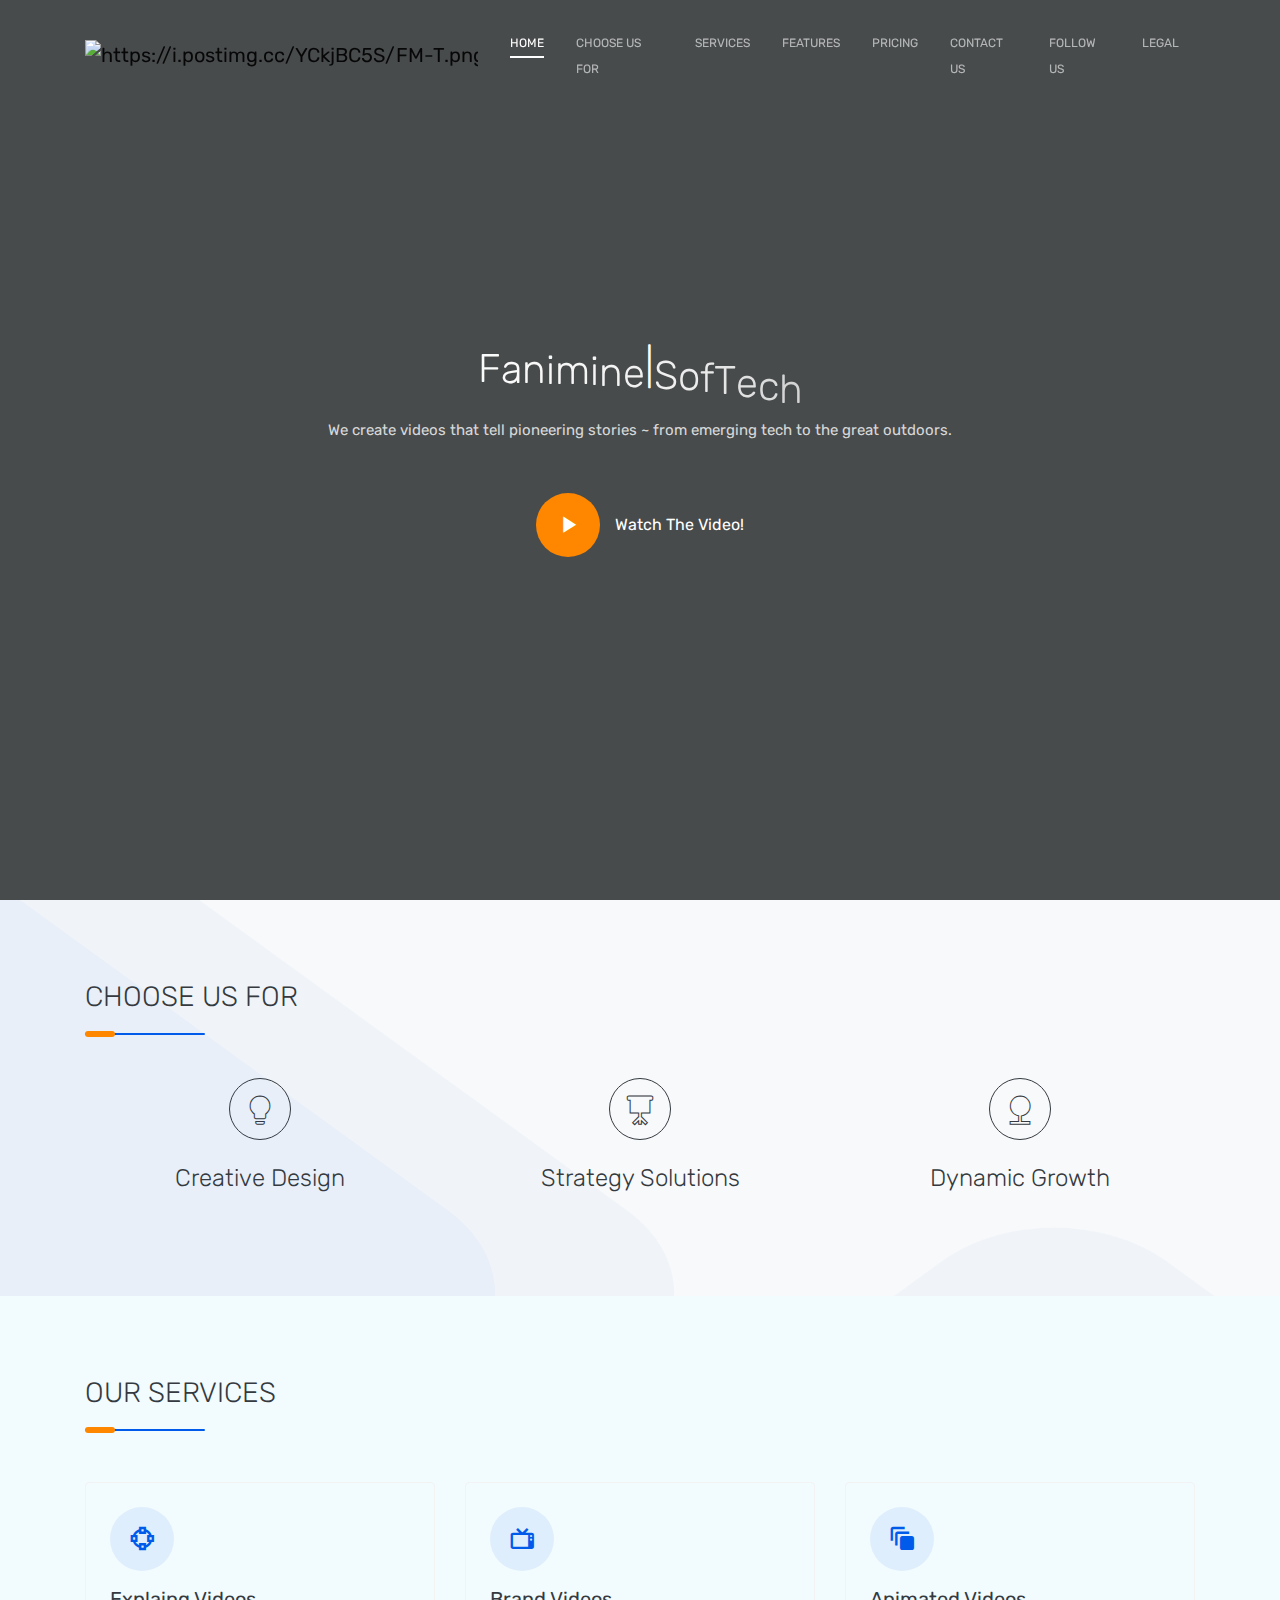
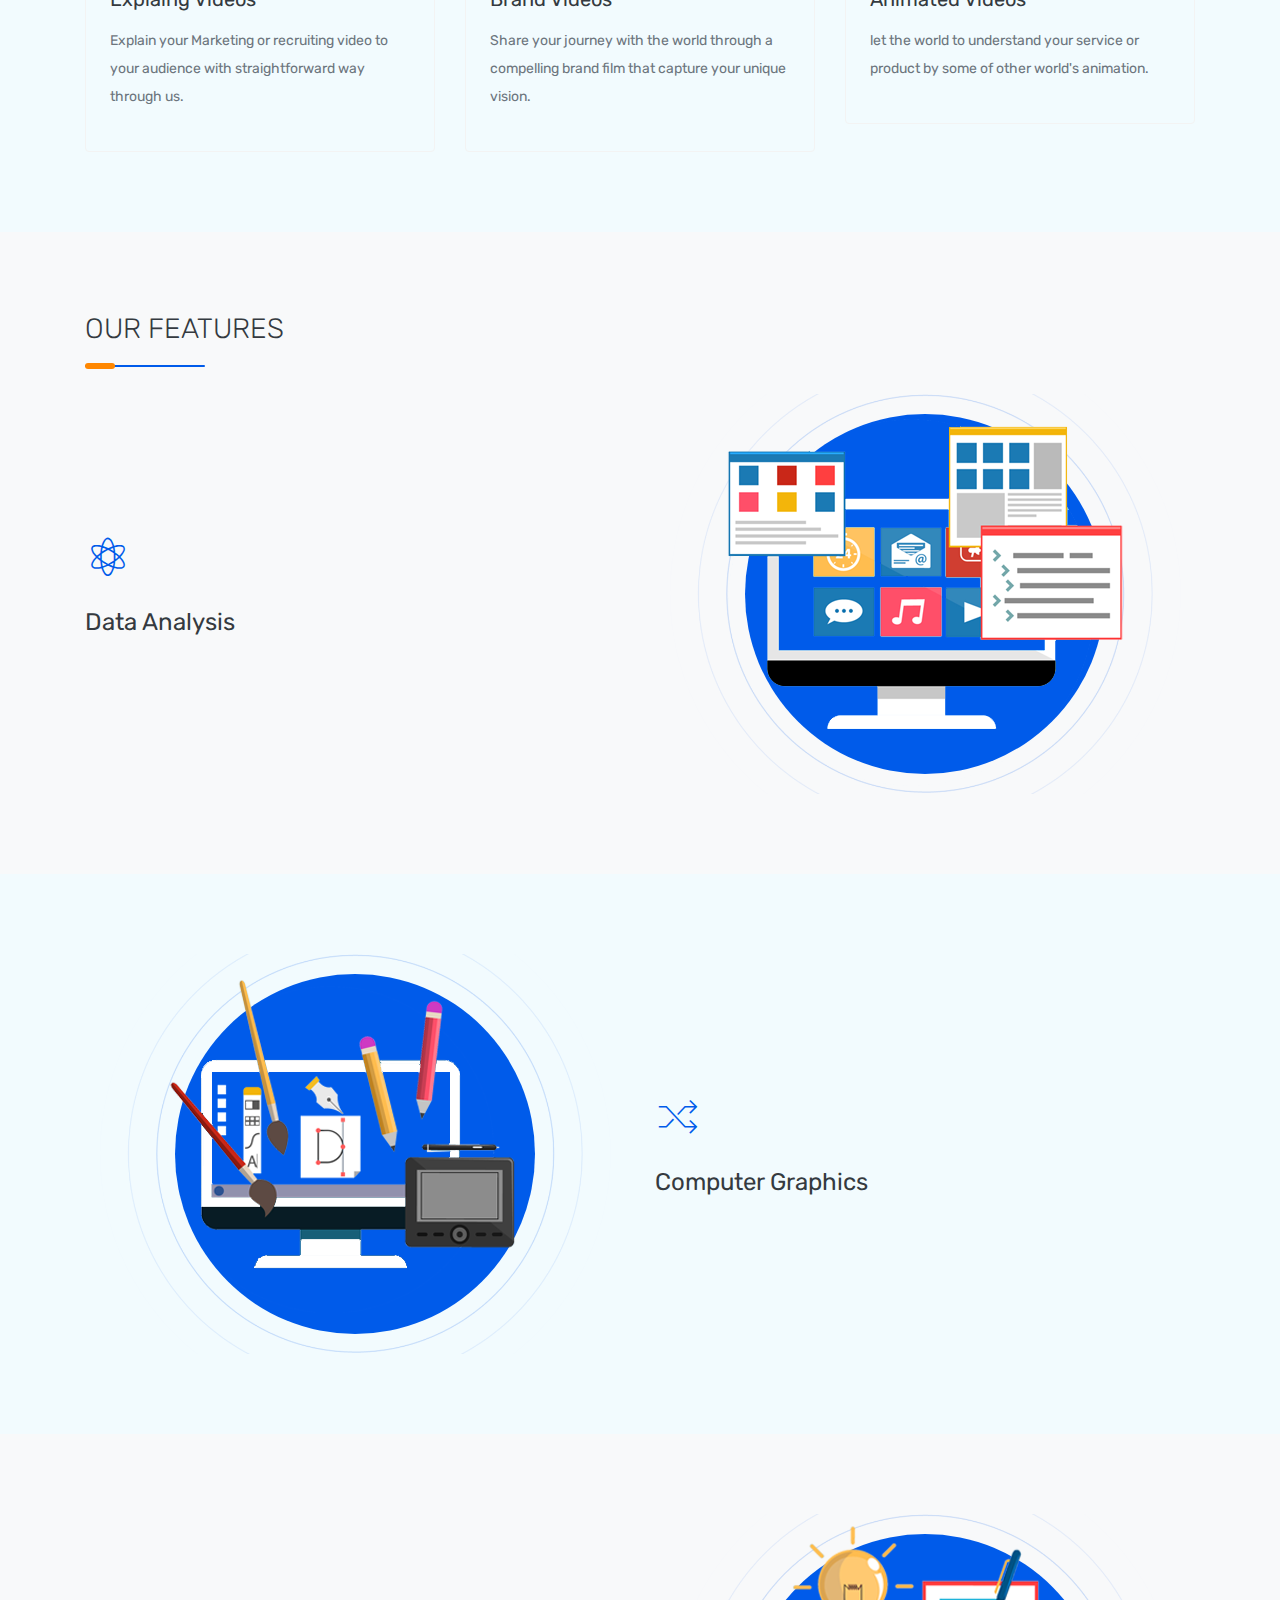
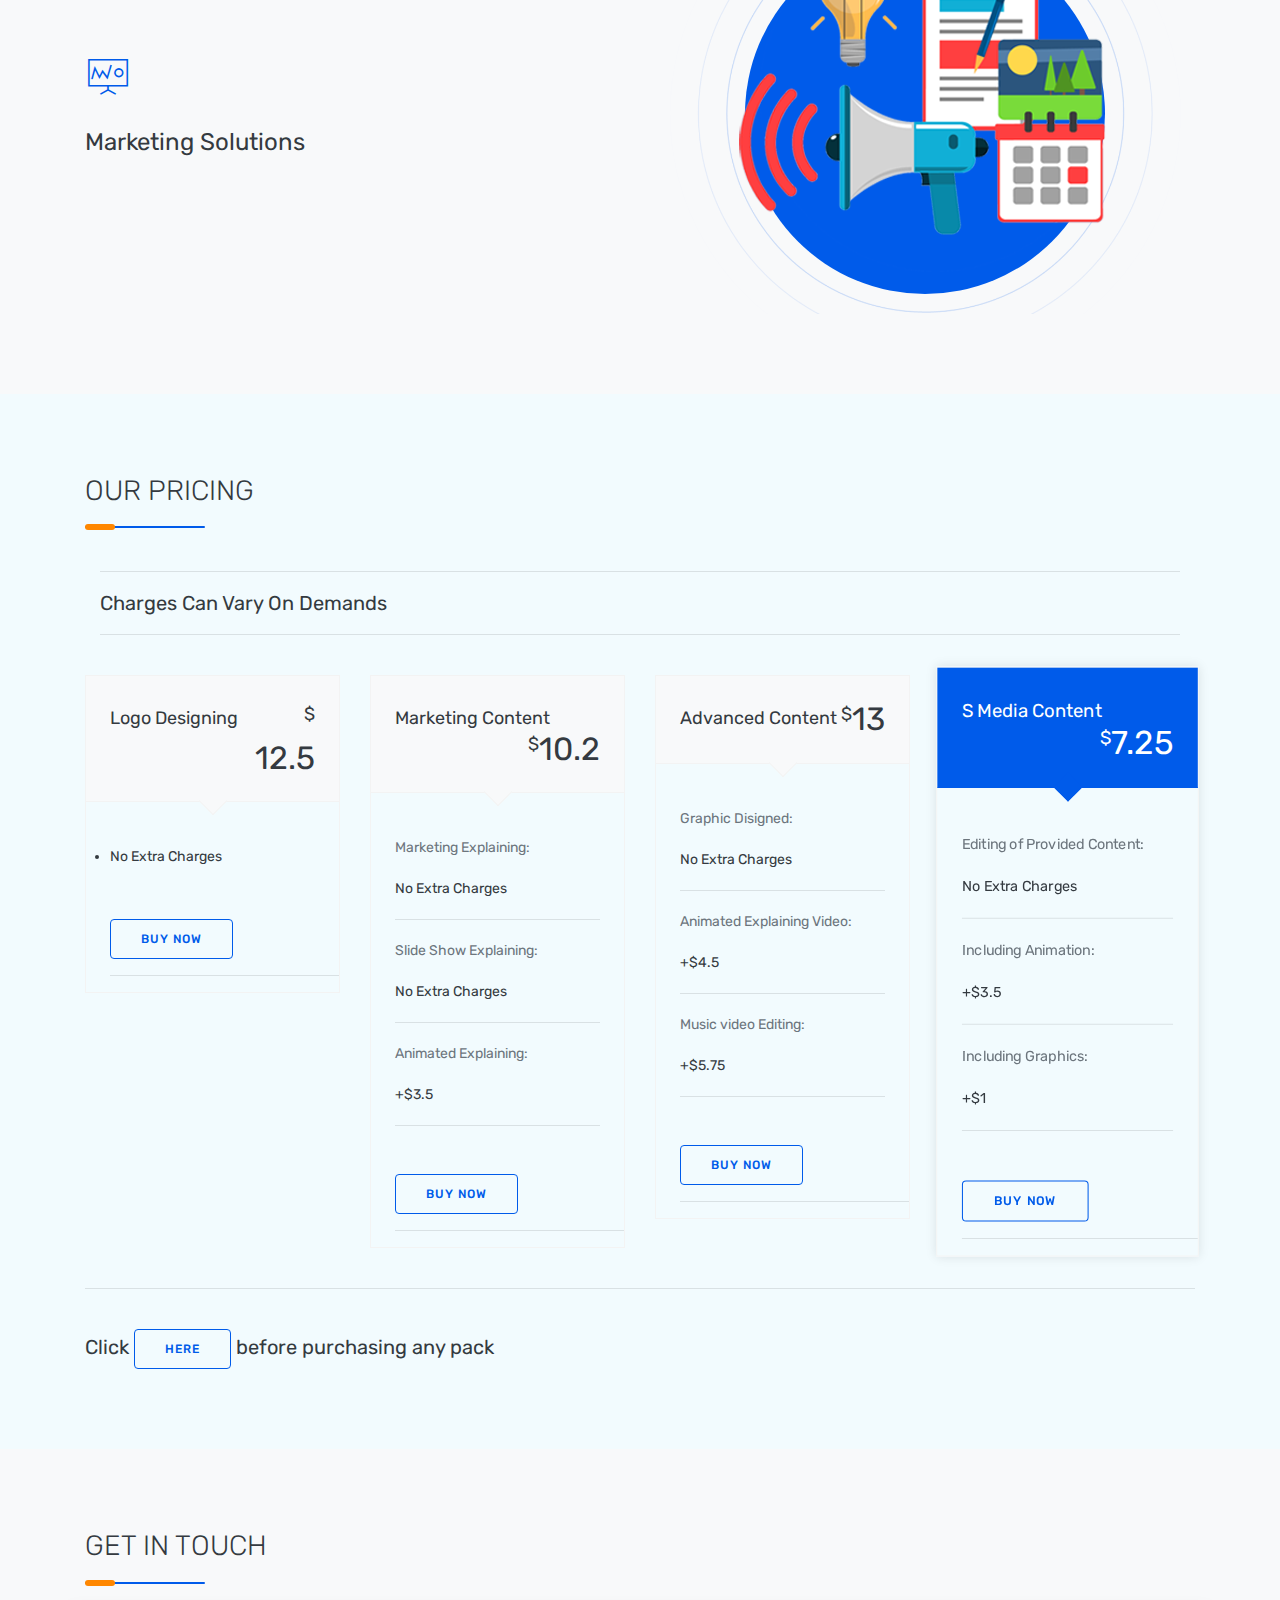
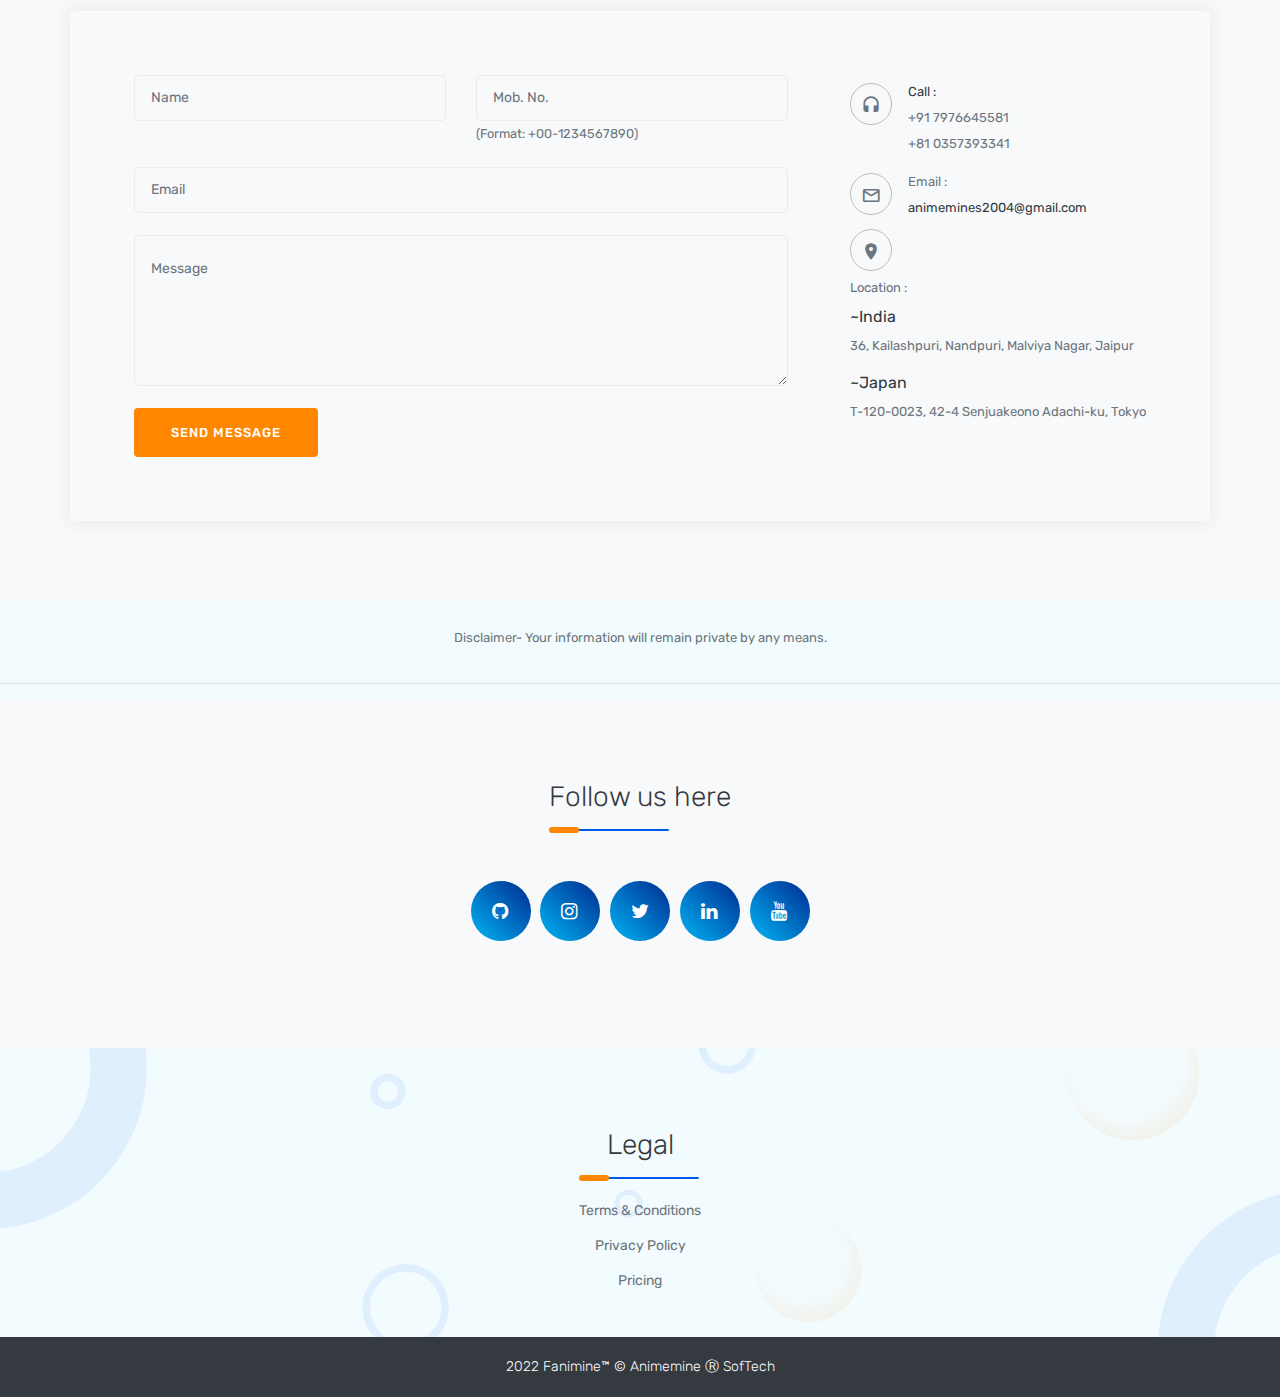
==== commit 9d61acb4: "Add files via upload" ====
--- a/index.html
+++ b/index.html
@@ -581,21 +581,48 @@
     <!-- CONTACT US END -->
 
 
-
-                    	<hr><br><div class="row justify-content-center">
-                          <div class="col-lg-15">
-
-    <ul class="social-icons">
-
-        <li><a href="#follow"><i class="fa fa-arrow-right"></i></a></li>
+<section class="section-bg-light">
+
+<!DOCTYPE html>
+<html lang="en" >
+
+
+<head>
+
+  <meta charset="UTF-8">
+
+ <link rel="stylesheet" href="./social-media-icons.css">
+
+
+</head>
+
+<body>
+
+<!-- partial:index.partial.html -->
+
+<div class="social-container">
+
+    <ul class="social">
+
+        <li><a href="#follow"><i class="fa fa-fanimine"></i></a></li>
                     	<div class="row justify-content-center"></div></div>
 
-                          <div class="col-lg-15">
-<br><p class="text-muted f-16">Disclaimer- Your information will remain private by any means.</p>
+                    	<br><div class="row justify-content-center">
+                          <div class="col-lg-15"
+<br><p class="text-muted f-13">Disclaimer- Your information will remain private by any means.</p>
 
 </div></div>
+
+</section>
+
 <hr>
 <div class="bg-light">
+
+                <!-- col end -->
+            </div>
+
+<section class="section bg-light" >
+
 		<div class="container">
                     	<div class="row justify-content-center">
                           <div class="col-lg-15">
@@ -606,34 +633,47 @@
                     </div>
                 </div>
 
-                <!-- col end -->
-            </div>
-
-<section class="section bg-light" >
 		<div class="container">
                     	<div class="row justify-content-center">
                           <div class="col-lg-15">
 <div>
-<html lang="en">
+<!DOCTYPE html>
+<html lang="en" >
 <head>
-    <meta charset="UTF-8">
-    <link rel="stylesheet" href="./social-media-icons.css">
-    <script src="https://kit.fontawesome.com/66aa7c98b3.js" crossorigin="anonymous"></script>
+
+  <meta charset="UTF-8">
+
+  <title>CodePen - Media Icons </title>
+ 
+ <link rel="stylesheet" href="./style.css">
+
+
 </head>
+
 <body>
-                                        <div class="follow mt-4">
-
-        <ul>
-            <li><a href="https://github.com/PaawanSofTech/" target="blank"><i class="fab fa-github"></i></i></a></li>
-            <li><a href="https://www.instagram.com/withu_paawan_1526/" target="blank"><i class="fab fa-instagram"></i></a></li>
-            <li><a href="https://www.linkedin.com/pub/dir/Paawan/SofTech" target="blank"><i class="fab fa-linkedin-in"></i></a></li>
-            <li><a href="https://mobile.twitter.com/fanimine1"><i class="fab fa-twitter" target="blank"></i></a></li>
-            <li><a href="https://youtube.com/c/PaawanSofTech" target="blank"><i class="fab fa-youtube"></i></i></a></li>
-        </ul>
-    </div>
-</body>
-</div>
-</html>
+
+
+<div class="container">
+
+    <ul class="social-icons">
+
+        <li><a href="https://github.com/PaawanSofTech/"><i class="fa fa-github"></i></a></li>
+
+        <li><a href="https://www.instagram.com/withu_paawan_1526/"><i class="fa fa-instagram"></i></a></li>
+
+        <li><a href="https://mobile.twitter.com/fanimine1"><i class="fa fa-twitter"></i></a></li>
+
+        <li><a href="https://www.linkedin.com/pub/dir/Paawan/SofTech"><i class="fa fa-linkedin"></i></a></li>
+        <li><a href="https://youtube.com/c/PaawanSofTech"><i class="fa fa-youtube"></i></a></li> 
+    </ul>
+
+<!-- partial -->
+
+  
+</body>
+
+</html>
+
 </div>
 </section>
 
--- a/social-media-icons.css
+++ b/social-media-icons.css
@@ -4,7 +4,7 @@
 
 .follow ul{
     position: absolute;
-    top: 50%;
+    top: 30%;
     left: 50%;
     padding: 0;
     margin: 0;
@@ -18,8 +18,8 @@
 }
 
 .follow ul li .fab{
-    font-size: 50px;
-    line-height: 80px;
+    font-size: 30px;
+    line-height: 60px;
     transition: .3s;
     color: #000;
 }
@@ -31,8 +31,8 @@
 .follow ul li a{
     position: relative;
     display: block;
-    width: 80px;
-    height: 80px;
+    width: 60px;
+    height: 60px;
     border-radius: 50%;
     background-color: #fff;
     text-align: center;
@@ -57,6 +57,6 @@
     background-color: #0077b6;
 }
 .follow ul li:nth-child(5) a:hover{
-    background-color: #c4502b;
+    background-color: #c4302b;
  
 }--- a/style.css
+++ b/style.css
@@ -0,0 +1,62 @@
+@import url(https://cdnjs.cloudflare.com/ajax/libs/font-awesome/4.6.3/css/font-awesome.css);
+body {
+  background-color: rgba(0, 181, 245, 0.05);
+}
+
+.social-container {
+    position: absolute;
+    top: 0%;
+    left: 50%;
+    padding: 0;
+    margin: 0;
+    transform: translate(-50%, -50%);
+    display: flex;
+}
+
+.social-icons {
+  padding: 0;
+  list-style: none;
+  margin: 1em;
+}
+.social-icons li {
+  display: inline-block;
+  margin: 0.15em;
+  position: relative;
+  font-size: 1.2em;
+}
+.social-icons i {
+  color: #fff;
+  position: absolute;
+  top: 21px;
+  left: 21px;
+  transition: all 265ms ease-out;
+}
+.social-icons a {
+  display: inline-block;
+}
+.social-icons a:before {
+  transform: scale(1);
+  -ms-transform: scale(1);
+  -webkit-transform: scale(1);
+  content: " ";
+  width: 60px;
+  height: 60px;
+  border-radius: 100%;
+  display: block;
+  background: linear-gradient(45deg, #00B5F5, #002A8F);
+  transition: all 265ms ease-out;
+}
+.social-icons a:hover:before {
+  transform: scale(0);
+  transition: all 265ms ease-in;
+}
+.social-icons a:hover i {
+  transform: scale(2.2);
+  -ms-transform: scale(2.2);
+  -webkit-transform: scale(2.2);
+  color: #00B5F5;
+  background: -webkit-linear-gradient(45deg, #00B5F5, #002A8F);
+  -webkit-background-clip: text;
+  -webkit-text-fill-color: transparent;
+  transition: all 265ms ease-in;
+}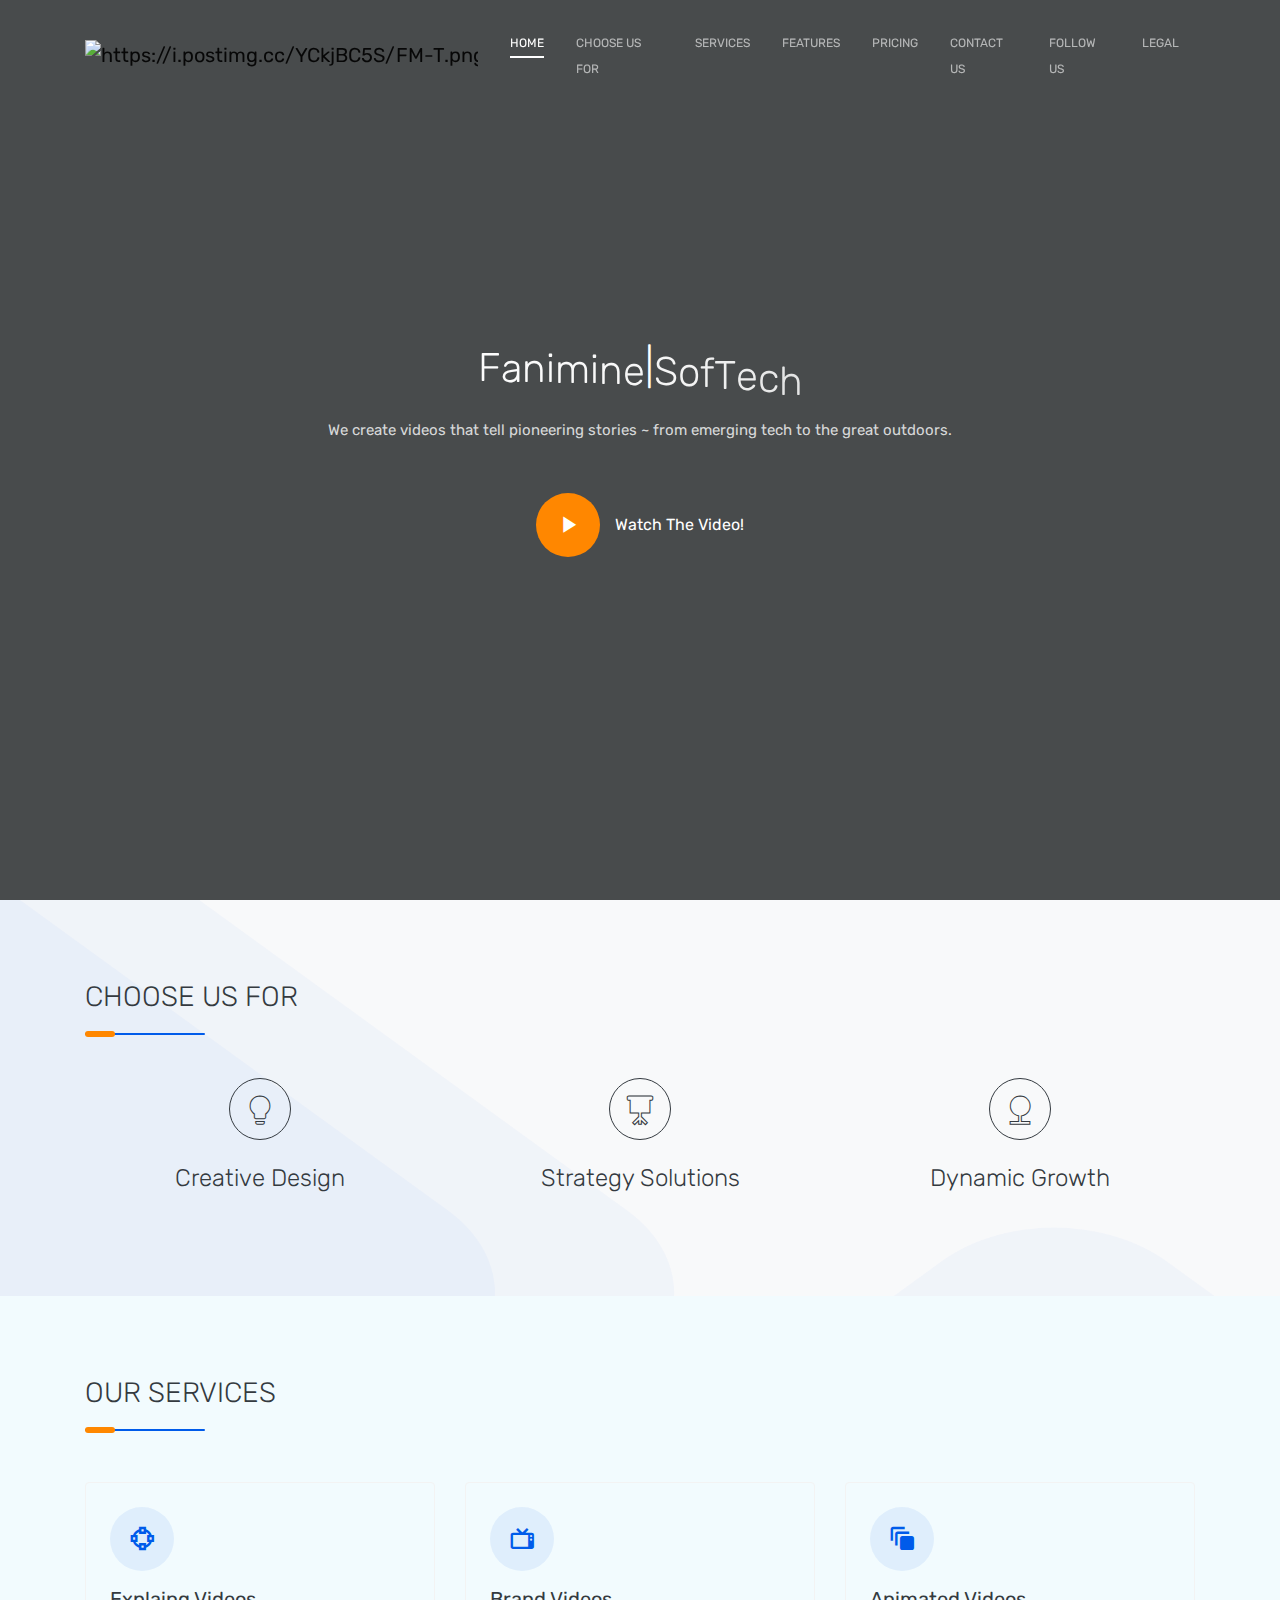
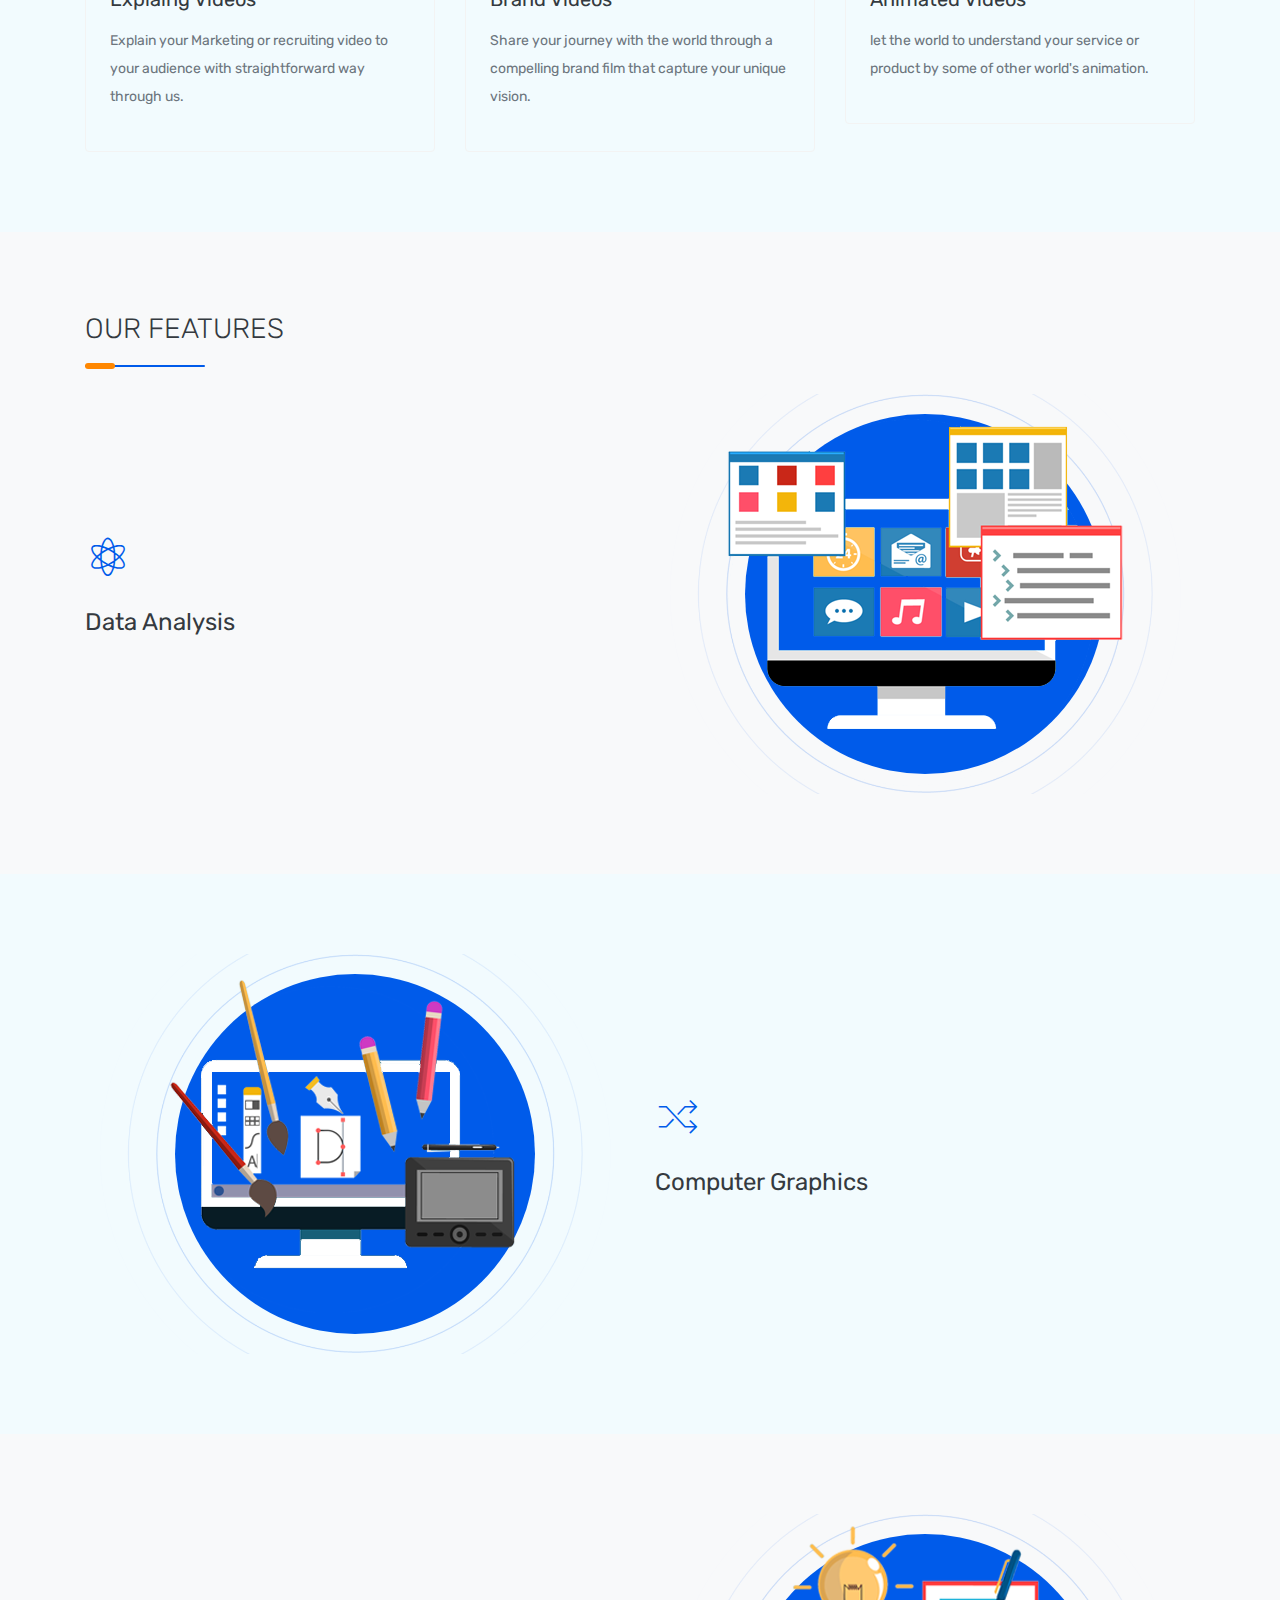
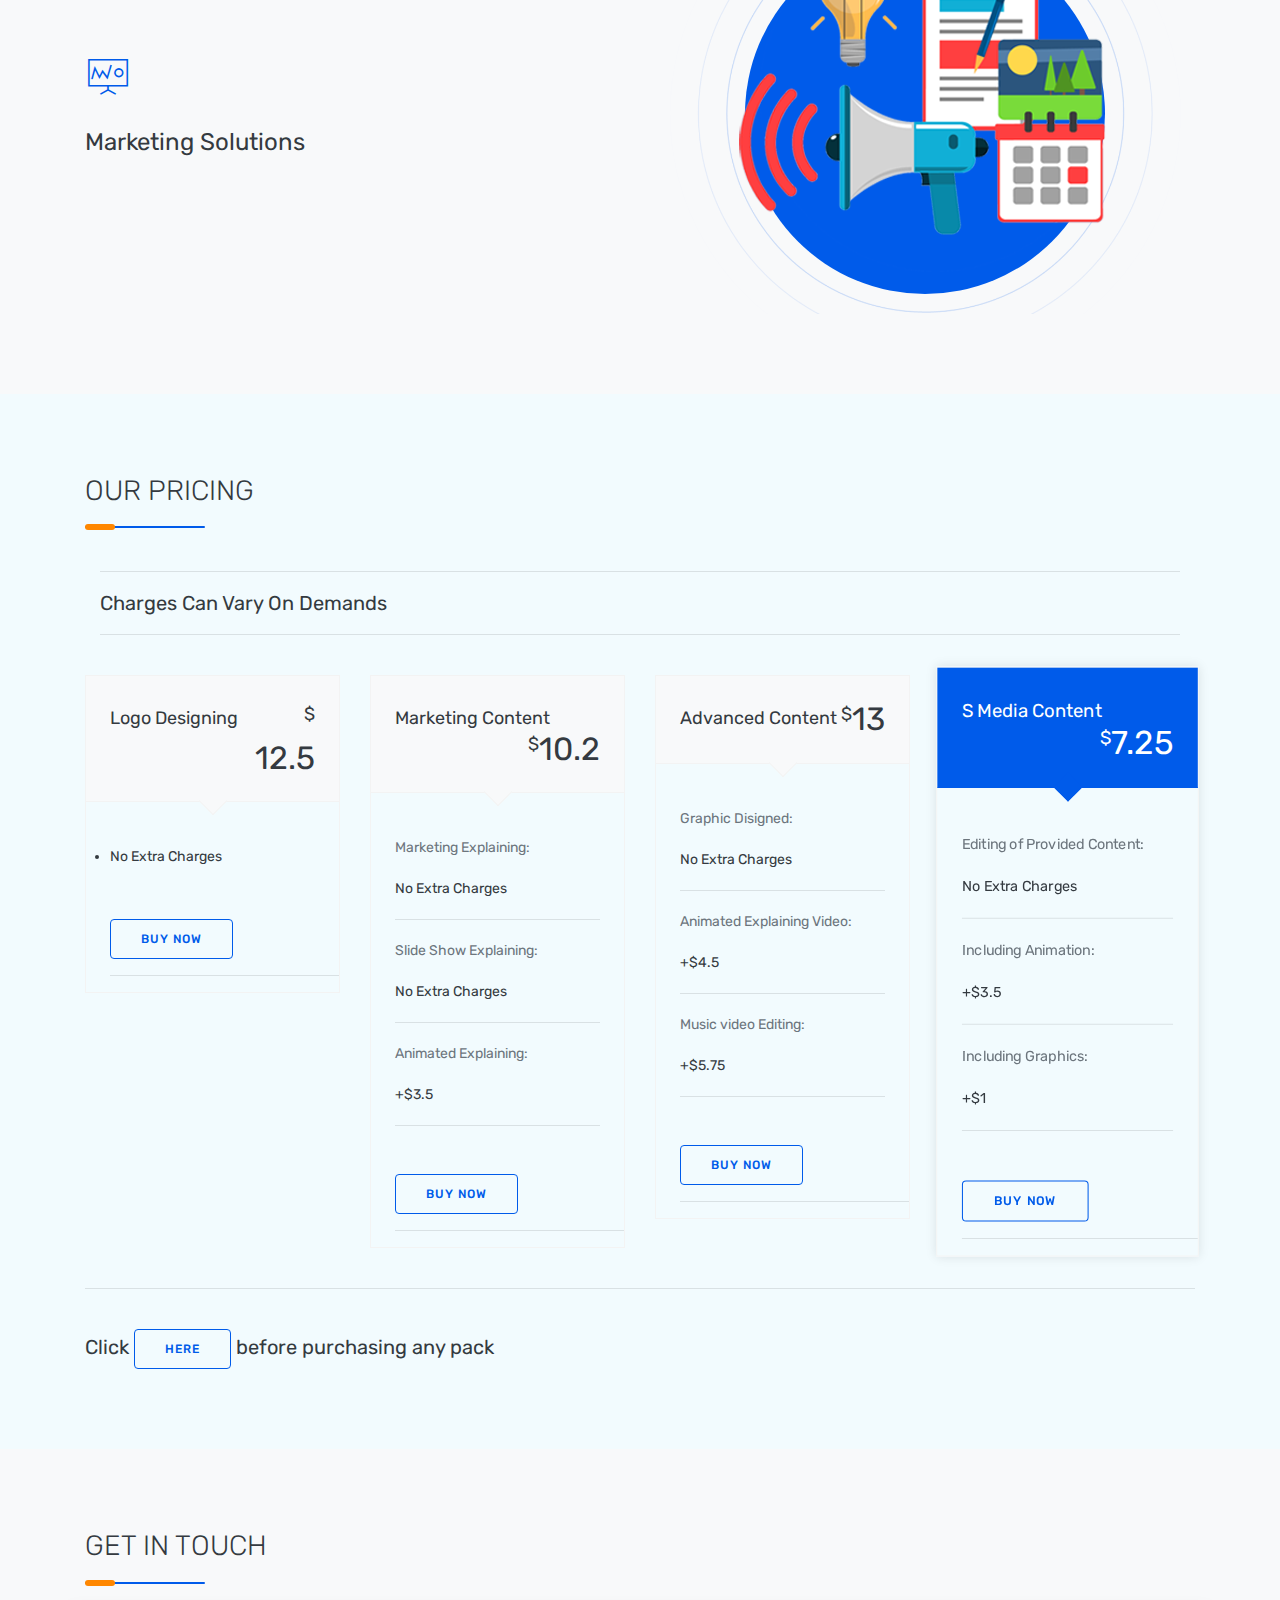
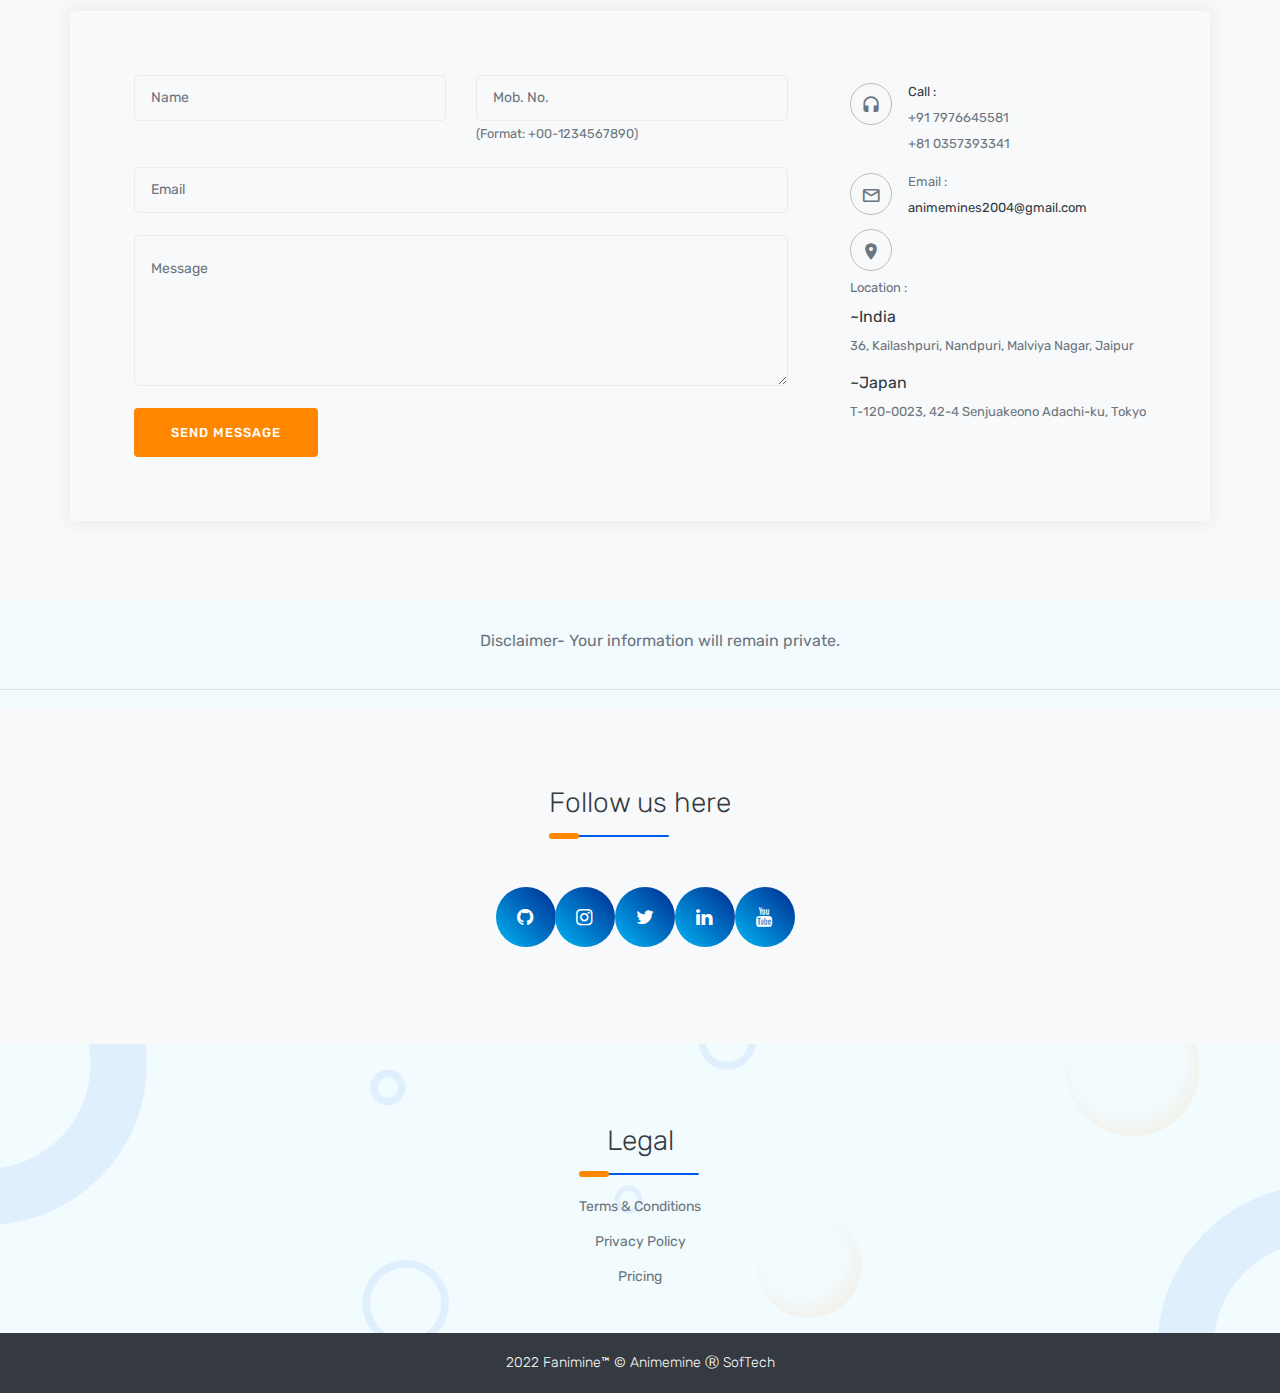
==== commit 84ab42c1: "Add files via upload" ====
--- a/index.html
+++ b/index.html
@@ -609,8 +609,10 @@
 
                     	<br><div class="row justify-content-center">
                           <div class="col-lg-15"
-<br><p class="text-muted f-13">Disclaimer- Your information will remain private by any means.</p>
-
+<br>
+<ul class="social-dis">
+<p class="text-muted f-10">Disclaimer- Your information will remain private.</p>
+</ul>
 </div></div>
 
 </section>
--- a/style.css
+++ b/style.css
@@ -13,6 +13,18 @@
     display: flex;
 }
 
+.social-icons a{
+    position: relative;
+    display: block;
+    width: 50px;
+    height: 50px;
+}
+.social-dis a{
+    position: relative;
+    display: block;
+    width: 50px;
+    height: 50px;
+}
 .social-icons {
   padding: 0;
   list-style: none;
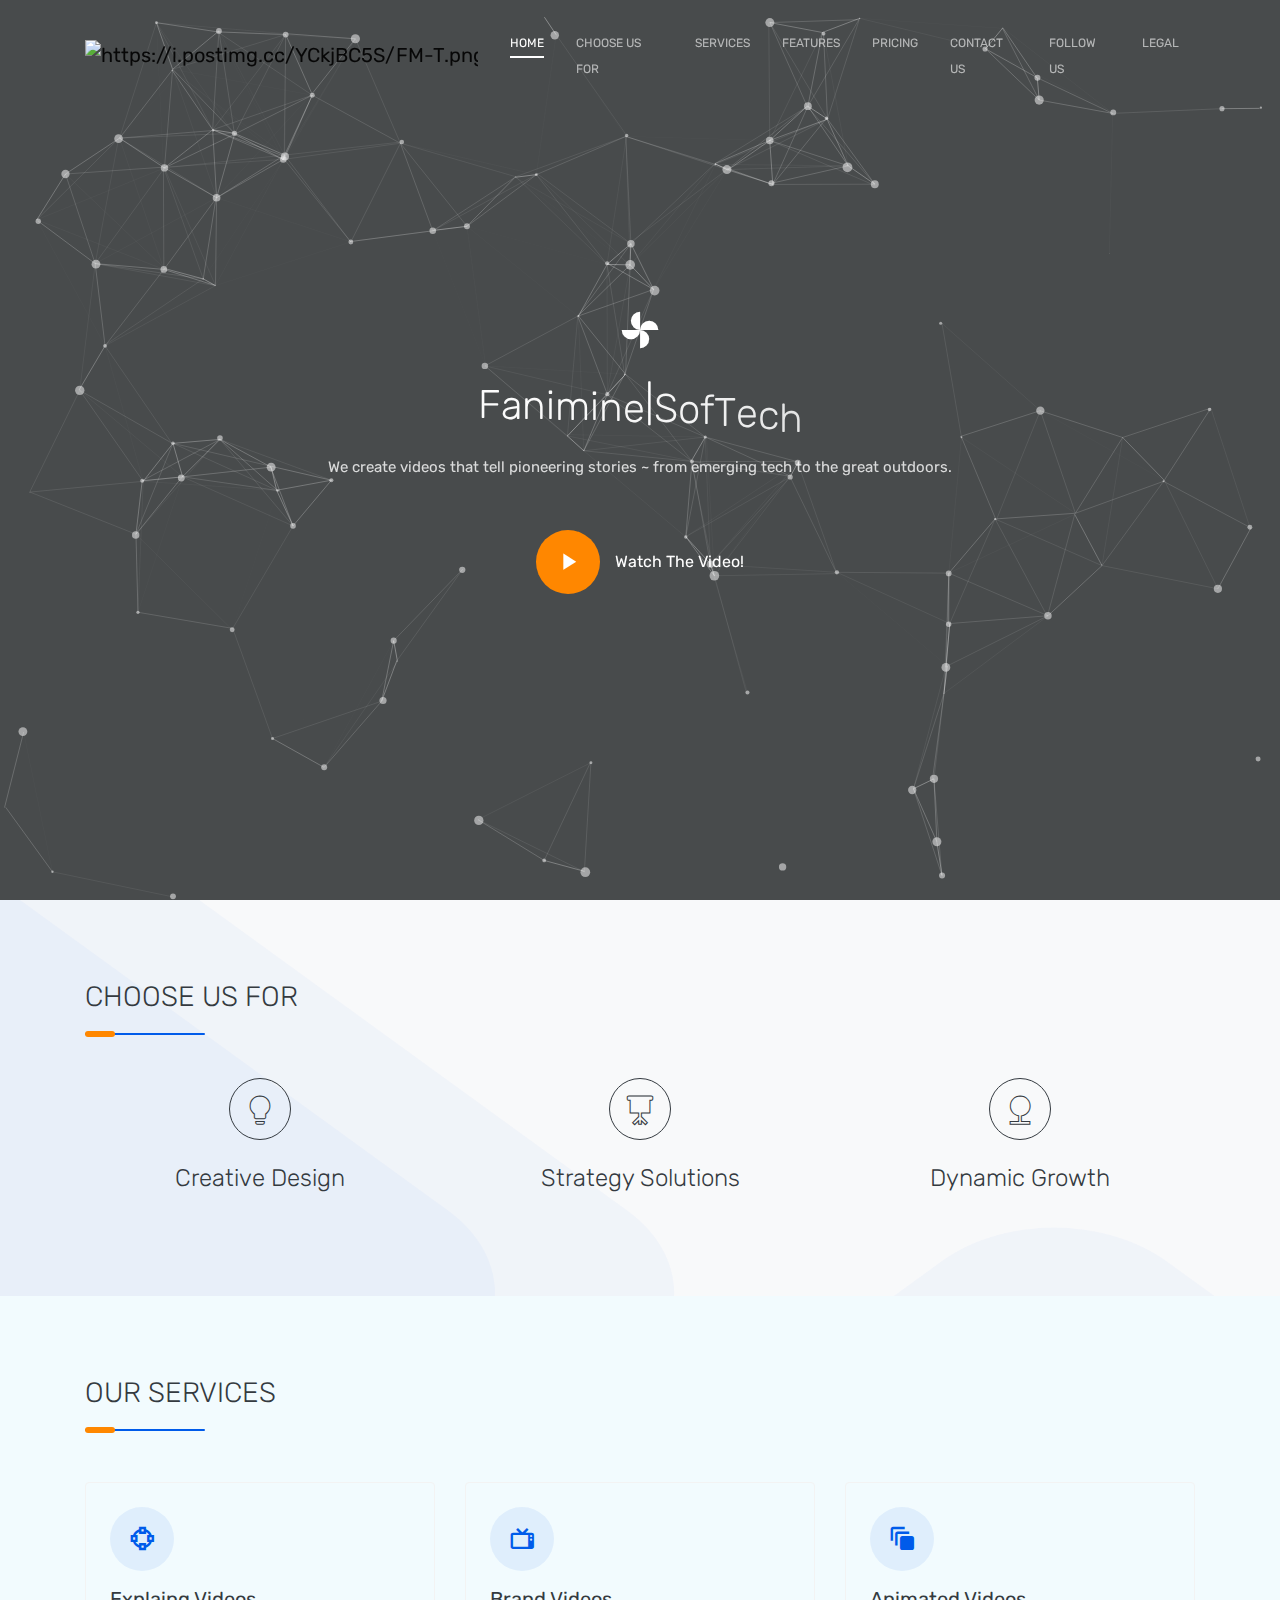
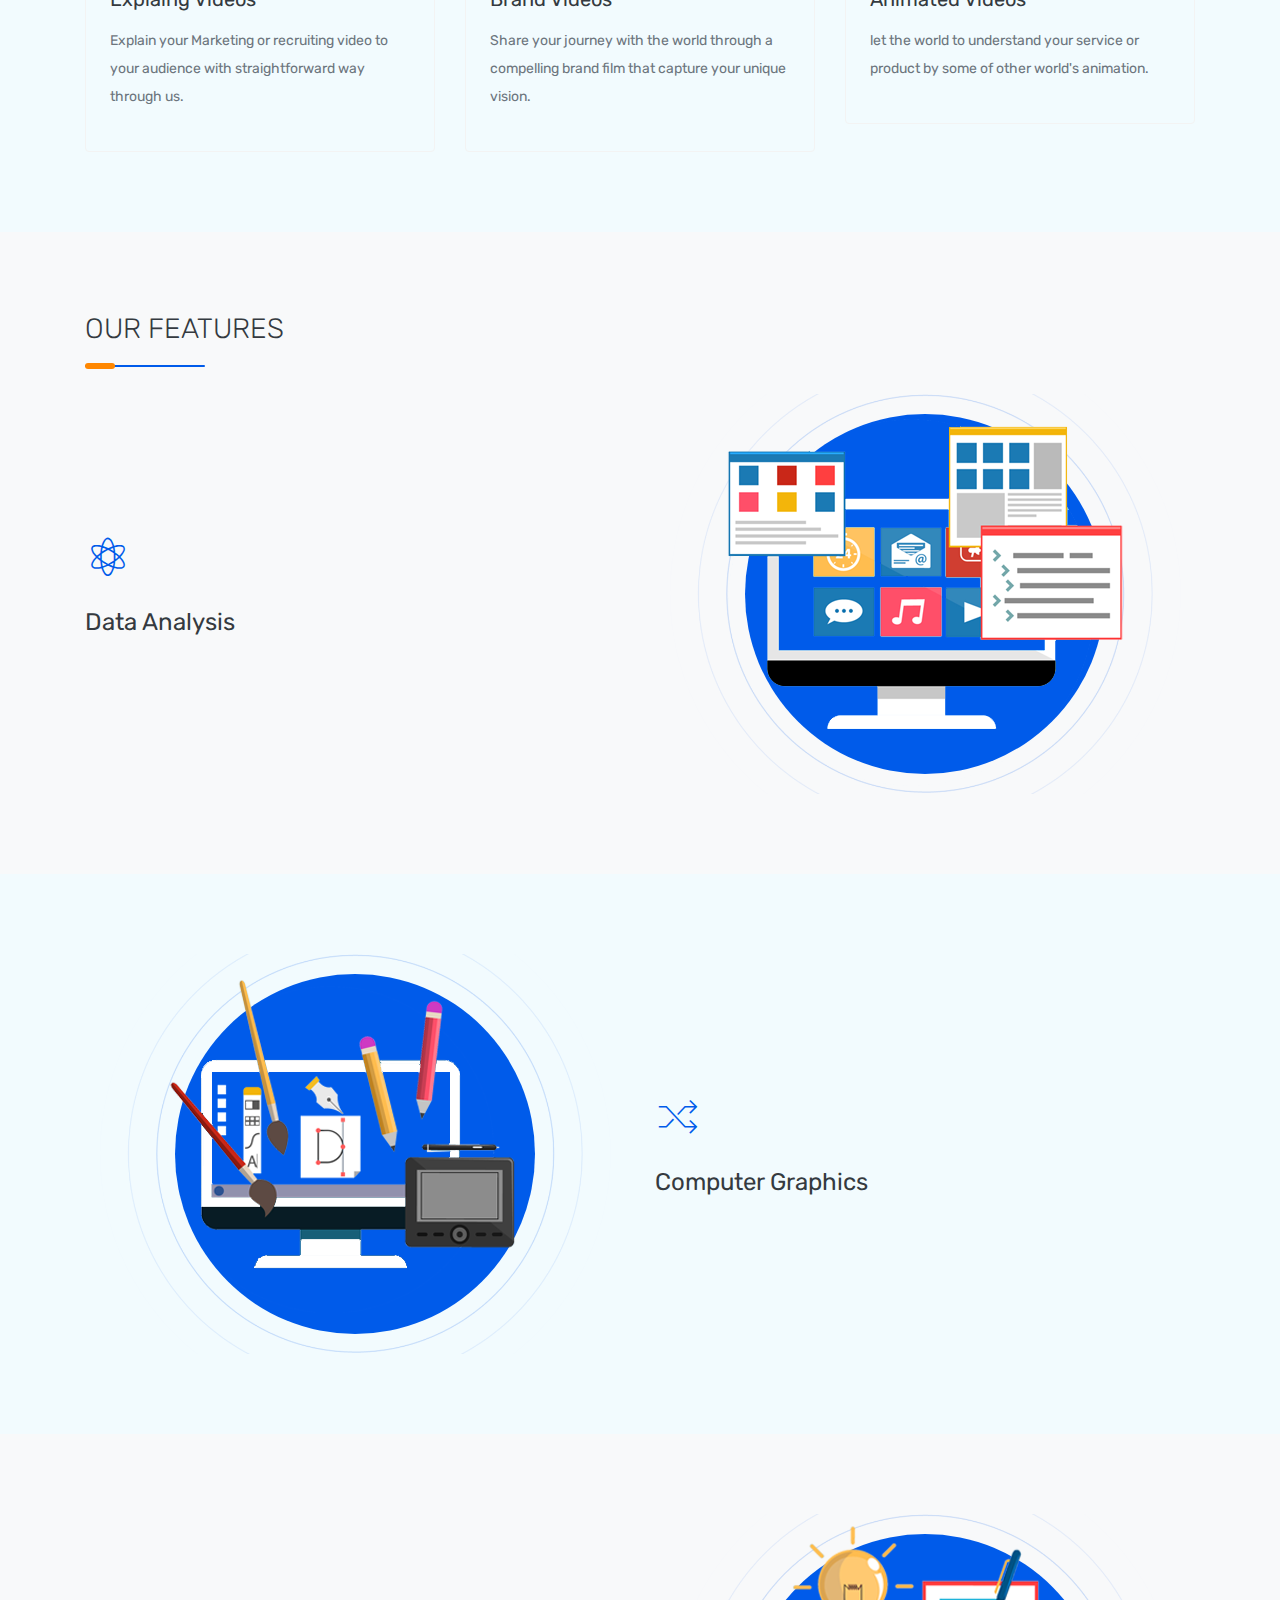
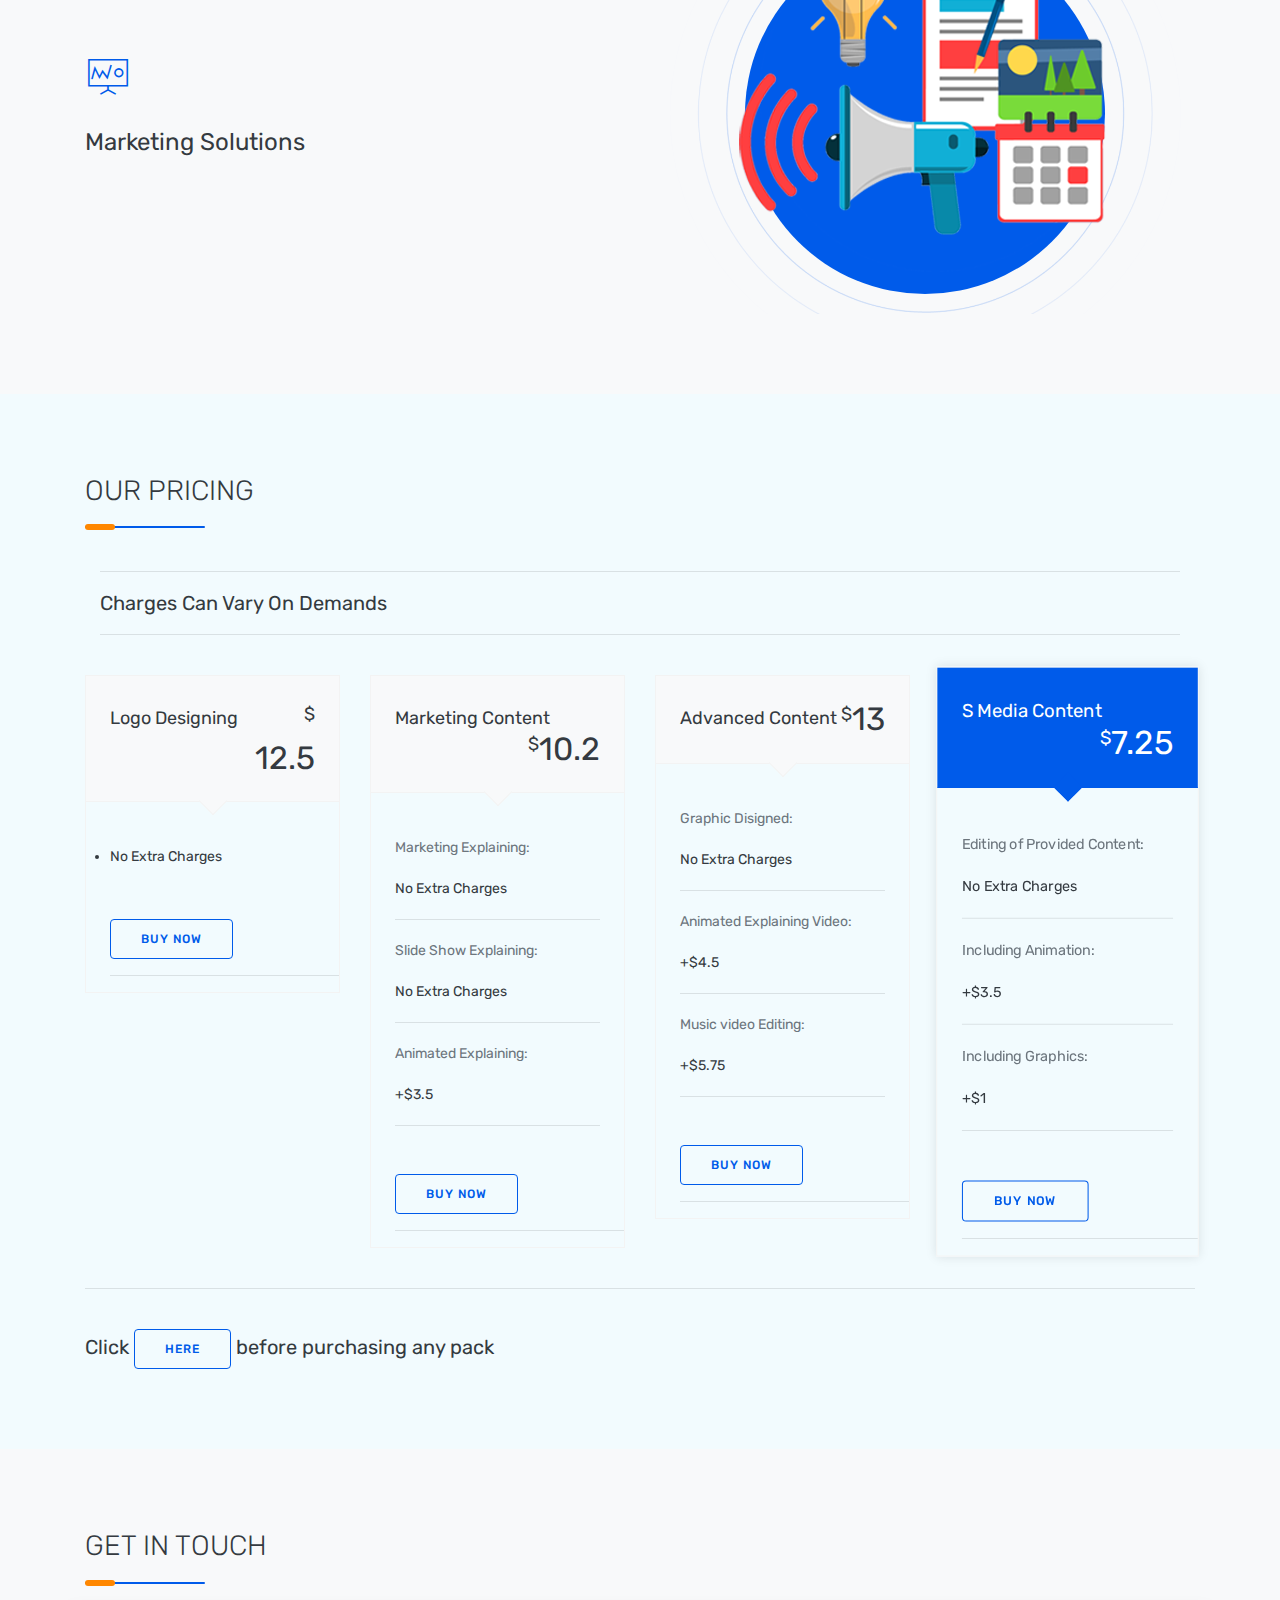
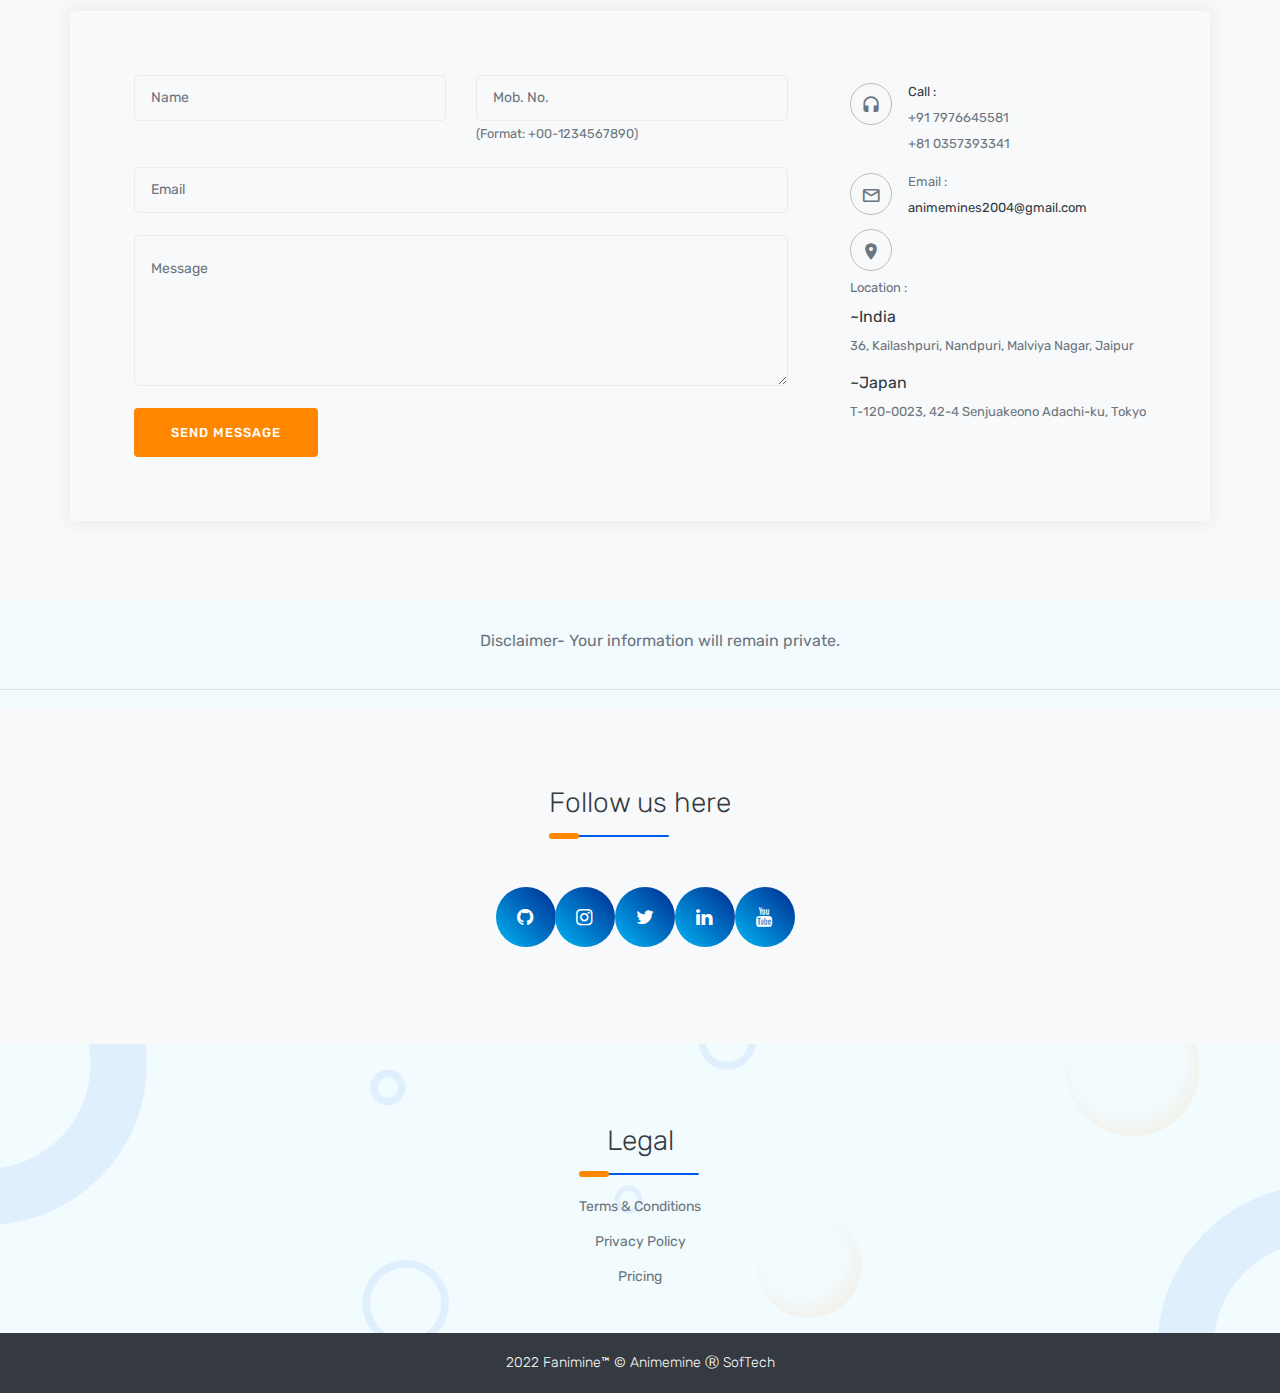
==== commit bebfd1e9: "Add files via upload" ====
--- a/index.html
+++ b/index.html
@@ -58,6 +58,7 @@
                                        <a class="navbar-brand logo" href="https://i.postimg.cc/YCkjBC5S/FM-T.png">
                                        <img src="images/zooki.png" alt="https://i.postimg.cc/YCkjBC5S/FM-T.png" height="50">
             </a>
+
             <button class="navbar-toggler" type="button" data-toggle="collapse" data-target="#navbarCollapse" aria-controls="navbarCollapse" aria-expanded="false" aria-label="Toggle navigation">
                 <i class="mdi mdi-menu"></i>
             </button>
@@ -104,7 +105,10 @@
                          <div class="container">
                     <div class="row justify-content-center">
                         <div class="col-lg-7">
-                            <div class="mt-40 text-center home-8-content">
+			    <div class="mt-40 text-center home-5-content">
+                              <div class="home-icon mb-4">
+                                    <i class="mdi mdi-pinwheel mdi-spin text-white h1"></i>
+                                </div>
                                 <h1 class="text-white font-weight-light home-8-title mb-0">Fanimine|SofTech</h1>
                                 <p class="text-white-70 mt-4 f-15 mb-0">We create videos that tell pioneering stories ~ from emerging tech to the great outdoors. </p>
                                 <div class="home-8-content mt-5">
@@ -174,6 +178,7 @@
         <!-- container end -->
     </section>
     <!-- ABOUT END -->
+
 
     <!-- SERVICE START -->
     <section class="section" id="services">
@@ -591,7 +596,7 @@
 
   <meta charset="UTF-8">
 
- <link rel="stylesheet" href="./social-media-icons.css">
+ <link rel="stylesheet" href="css/social-media-icons.css">
 
 
 </head>
@@ -651,7 +656,7 @@
 
 
 </head>
-
+
 <body>
 
 
@@ -674,11 +679,9 @@
   
 </body>
 
-</html>
 
 </div>
 </section>
-
 
     <!-- FOOTER START -->
     <section class="footer-bg" id="legal">
@@ -715,6 +718,7 @@
     </section>
 </div>
     <!-- FOOTER END -->
+
 
     <!-- FOOTER ALT START -->
     <section class="footer-alt bg-dark pt-3 pb-3">
@@ -741,6 +745,11 @@
     <!-- Magnific Popup -->
     <script src="js/jquery.magnific-popup.min.js"></script>
     <script src="js/magnificpopup.int.js"></script>
+    <!--Particles JS-->
+    <script src="js/particles.js"></script>  
+    <script src="js/particles.app.js"></script>
+    <!-- Main Js -->
+    <script src="js/app.js"></script>
     <!--Yt Plyer-->
     <script type="text/javascript" src="js/jquery.mb.YTPlayer.js"></script>
     <!-- Main Js -->
--- a/css/style.css
+++ b/css/style.css
@@ -1,1506 +1,1507 @@
-/* Template Name: Zooki - Landing Page Template 
-   Author: Themesbrand
-   Version: 1.0.0
-   Created: April 2019
-   File Description: Main Css file of the template
-*/
-
-/* ============ 
-   Table of css
-   ===========
-1. General
-2. Navbar
-3. Helper
-4. Home
-5. About
-6. Services
-7. Features
-8. Pricing
-9. Testimonials
-10. Blog
-11. Contact Us
-12. Footer
-13. Preloader
-*/
-
-/* ==========
-	1. General
-   ========== */
-
-@import url("https://fonts.googleapis.com/css?family=Rubik:300,400,500,700");
-body {
-  font-family: "Rubik", sans-serif;
-}
-
-a {
-  text-decoration: none !important;
-  outline: none;
-}
-
-p {
-  line-height: 2;
-}
-
-.font-primary {
-  font-family: "Rubik", sans-serif;
-}
-
-.nav-icon li a {
-  margin: 0 12px !important;
-}
-
-
-/* ==========
-	2. Navbar
-   ========== */
-
-.nav-item .nav-link {
-  display: inline-block;
-  color: #212529;
-  text-decoration: none;
-}
-
-.nav-item .nav-link:after {
-  content: '';
-  display: block;
-  width: 0;
-  height: 2px;
-  background: #ff8700;
-  -webkit-transition: width .3s;
-  transition: width .3s;
-}
-
-.navbar-custom {
-  padding: 18px 0;
-  width: 100%;
-  border-radius: 0px;
-  z-index: 999;
-  margin-bottom: 0px;
-  -webkit-transition: all 0.5s ease-in-out;
-  transition: all 0.5s ease-in-out;
-  background-color: #000;
-}
-
-.navbar-custom .navbar-nav li a {
-  line-height: 26px;
-  color: rgba(255, 255, 255, 0.7);
-  font-size: 12px;
-  text-transform: capitalize;
-  -webkit-transition: all 0.5s;
-  transition: all 0.5s;
-  background-color: transparent !important;
-  padding: 6px 0;
-  margin: 0 16px;
-  font-weight: 400;
-}
-
-.navbar-custom .navbar-nav li .nav-link {
-  padding-right: 0px;
-  padding-left: 0px;
-  text-transform: uppercase;
-}
-
-.navbar-custom .navbar-toggles {
-  padding: .25rem .75rem;
-  font-size: 18px;
-  background: 0 0;
-  border: 1px solid transparent;
-  color: #ffffff;
-  outline: 0;
-}
-
-.navbar-toggler {
-  font-size: 24px;
-  margin-top: 5px;
-  margin-bottom: 0px;
-  color: #ffffff;
-}
-
-.navbar-custom .navbar-nav li.active a,
-.navbar-custom .navbar-nav li a:hover,
-.navbar-custom .navbar-nav li a:active {
-  color: #ffffff !important;
-}
-
-.navbar-custom .navbar-nav li.active a:after,
-.navbar-custom .navbar-nav li a:hover:after,
-.navbar-custom .navbar-nav li a:active:after {
-  width: 100%;
-  -webkit-transition: width .3s;
-  transition: width .3s;
-}
-
-.nav .open > a,
-.nav .open > a:focus,
-.nav .open > a:hover {
-  background-color: transparent;
-  border-color: #005bea;
-}
-
-.menu-toggle {
-  padding: 4.5px 10px !important;
-}
-
-.menu-toggle span {
-  line-height: 27px;
-}
-
-/*---NAVBAR STICKY--*/
-.nav-sticky.navbar-custom {
-  margin-top: 0px;
-  background-color: #000000;
-  -webkit-box-shadow: 0 0 14px 0 rgba(0, 0, 0, 0.1);
-          box-shadow: 0 0 14px 0 rgba(0, 0, 0, 0.1);
-  color: #000000 !important;
-}
-
-.nav-sticky.navbar-custom .navbar-toggles {
-  padding: .25rem .75rem;
-  border: 1px solid transparent;
-  outline: 0;
-}
-
-.nav-sticky .navbar-nav {
-  margin-top: 0px;
-}
-
-.nav-sticky .navbar-nav li a {
-  color: rgba(255, 255, 255, 0.7) !important;
-}
-
-.nav-sticky.navbar-custom .navbar-nav li.active a,
-.nav-sticky.navbar-custom .navbar-nav li a:hover,
-.nav-sticky.navbar-custom .navbar-nav li a:active {
-  color: #ffffff !important;
-}
-
-.nav-sticky.navbar-custom .navbar-nav li.active a:after,
-.nav-sticky.navbar-custom .navbar-nav li a:hover:after,
-.nav-sticky.navbar-custom .navbar-nav li a:active:after {
-  width: 100%;
-  -webkit-transition: width .3s;
-  transition: width .3s;
-}
-
-.navbar-collapse .navbar-nav .nav-item {
-  margin-top: 6px;
-}
-
-.navbar-toggler:focus {
-  outline: none;
-}
-
-.navbar-custom.navbar-light .navbar-nav li.active a,
-.navbar-custom.navbar-light .navbar-nav li a:hover,
-.navbar-custom.navbar-light .navbar-nav li a:active {
-  color: #ffffff !important;
-}
-
-.navbar-light {
-  background-color: transparent;
-}
-
-.navbar-light .nav-item .nav-link:after {
-  background: #ffffff;
-}
-
-.navbar-light .navbar-nav .nav-link {
-  color: rgba(255, 255, 255, 0.6);
-}
-
-/*---NAVBAR STICKY--*/
-.navbar-light .nav-sticky.navbar-custom {
-  margin-top: 0px;
-  background-color: #ffffff;
-  -webkit-box-shadow: 0 0 14px 0 rgba(0, 0, 0, 0.1);
-          box-shadow: 0 0 14px 0 rgba(0, 0, 0, 0.1);
-  color: #212529 !important;
-}
-
-.navbar-light .nav-sticky.navbar-custom .navbar-toggles {
-  padding: .25rem .75rem;
-  border: 1px solid transparent;
-  outline: 0;
-}
-
-.navbar-light.nav-sticky .nav-item .nav-link:after {
-  background: #ffffff !important;
-}
-
-.navbar-light.nav-sticky.navbar-custom .navbar-nav li.active a,
-.navbar-light.nav-sticky.navbar-custom .navbar-nav li a:hover,
-.navbar-light.nav-sticky.navbar-custom .navbar-nav li a:active {
-  color: #ffffff !important;
-}
-
-.navbar-light.nav-sticky.navbar-custom .navbar-nav li.active a:after,
-.navbar-light.nav-sticky.navbar-custom .navbar-nav li a:hover:after,
-.navbar-light.nav-sticky.navbar-custom .navbar-nav li a:active:after {
-  width: 100%;
-  -webkit-transition: width .3s;
-  transition: width .3s;
-}
-
-.navbar-light .navbar-toggler {
-  color: #212529;
-  border-color: transparent;
-}
-
-@media (min-width: 200px) and (max-width: 768px) {
-  .navbar-custom {
-    margin-top: 0px;
-    background-color: #000000 !important;
-    -webkit-box-shadow: 0 10px 33px rgba(0, 0, 0, 0.1);
-            box-shadow: 0 10px 33px rgba(0, 0, 0, 0.1);
-    color: #ffffff !important;
-  }
-  .navbar-custom .navbar-nav {
-    margin-top: 0px;
-  }
-  .navbar-custom .navbar-nav li a {
-    -webkit-transition: all 0.4s;
-    transition: all 0.4s;
-    color: rgba(255, 255, 255, 0.6) !important;
-    margin: 0px;
-  }
-  .navbar-custom .navbar-nav li.active a {
-    border-color: transparent;
-  }
-  .navbar-custom > .container {
-    width: 90%;
-  }
-  .navbar-toggler {
-    font-size: 24px;
-    margin-top: 0px;
-    margin-bottom: 0px;
-    color: #ffffff !important;
-  }
-  .nav-icon {
-    display: block;
-  }
-  .nav-icon li a {
-    margin: 0 10px !important;
-  }
-  .navbar-light .nav-item .nav-link:after {
-    background: #ffffff;
-  }
-  .navbar-custom.navbar-light .navbar-nav li.active a,
-  .navbar-custom.navbar-light .navbar-nav li a:hover,
-  .navbar-custom.navbar-light .navbar-nav li a:active {
-    color: #ffffff !important;
-  }
-}
-
-
-/* ==========
-	3. Helper
-   ========== */
-.text-custom {
-  color: #ff8700 !important;
-}
-
-.text-primary {
-  color: #005bea !important;
-}
-
-.text-gradient {
-  background: #ff8700;
-  -webkit-background-clip: text;
-  -webkit-text-fill-color: transparent;
-}
-
-.bg-custom {
-  background-color: #ff8700;
-}
-
-.btn {
-  padding: 14px 36px;
-  border: 1px solid;
-  font-size: 13px;
-  -webkit-transition: all 0.5s;
-  transition: all 0.5s;
-  border-radius: 4px;
-  font-weight: 500;
-  letter-spacing: 1px;
-  text-transform: uppercase;
-}
-
-.btn-w {
-  padding: 14px 20px;
-}
-
-.btn-sm {
-  padding: 10px 30px;
-  font-size: 12px;
-}
-
-.btn-custom {
-  background: #ff8700;
-  color: #ffffff;
-  border-color: transparent;
-}
-
-.btn-custom:hover,
-.btn-custom:focus,
-.btn-custom:active,
-.btn-custom.active,
-.btn-custom.focus,
-.btn-custom:active,
-.btn-custom:focus,
-.btn-custom:hover,
-.open > .dropdown-toggle.btn-custom {
-  outline: none;
-  text-decoration: none;
-  color: #ffffff;
-  -webkit-transform: translateY(-3px);
-          transform: translateY(-3px);
-  text-decoration: none;
-  -webkit-box-shadow: 0 3px 20px -8px #000;
-          box-shadow: 0 3px 20px -8px #000;
-}
-
-.btn-outline {
-  color: #005bea;
-  border-color: #005bea;
-}
-
-.btn-outline:hover,
-.btn-outline:focus,
-.btn-outline:active,
-.btn-outline.active,
-.btn-outline.focus,
-.btn-outline:active,
-.btn-outline:focus,
-.btn-outline:hover,
-.open > .dropdown-toggle.btn-outline {
-  outline: none;
-  text-decoration: none;
-  color: #ffffff;
-  background: #005bea;
-  -webkit-transform: translateY(-3px);
-          transform: translateY(-3px);
-  -webkit-box-shadow: 0 3px 20px -8px #000;
-          box-shadow: 0 3px 20px -8px #000;
-}
-
-.btn-custom-primary {
-  background: #005bea;
-  color: #ffffff;
-  border-color: transparent;
-}
-
-.btn-custom-primary:hover,
-.btn-custom-primary:focus,
-.btn-custom-primary:active,
-.btn-custom-primary.active,
-.btn-custom-primary.focus,
-.btn-custom-primary:active,
-.btn-custom-primary:focus,
-.btn-custom-primary:hover,
-.open > .dropdown-toggle.btn-custom-primary {
-  outline: none;
-  text-decoration: none;
-  color: #ffffff;
-  -webkit-transform: translateY(-3px);
-          transform: translateY(-3px);
-  text-decoration: none;
-  -webkit-box-shadow: 0 3px 20px -8px #000;
-          box-shadow: 0 3px 20px -8px #000;
-}
-
-.section {
-  padding-top: 80px;
-  padding-bottom: 80px;
-  position: relative;
-}
-
-.bg-overlay {
-  background-color: #000;
-  opacity: 0.7;
-  position: absolute;
-  top: 0;
-  left: 0;
-  height: 100%;
-  width: 100%;
-}
-
-.f-12 {
-  font-size: 12px;
-}
-
-.f-13 {
-  font-size: 13px;
-}
-
-.f-14 {
-  font-size: 14px;
-}
-
-.f-15 {
-  font-size: 15px;
-}
-
-.f-16 {
-  font-size: 16px;
-}
-
-.f-17 {
-  font-size: 17px;
-}
-
-.f-18 {
-  font-size: 18px;
-}
-
-.f-19 {
-  font-size: 19px;
-}
-
-.f-20 {
-  font-size: 20px;
-}
-
-
-/* ==========
-	4. Home
-   ========== */
-
-.home-center {
-  display: table;
-  width: 100%;
-  height: 100%;
-}
-
-.home-desc-center {
-  display: table-cell;
-  vertical-align: middle;
-}
-
-.home-center {
-  display: table;
-  width: 100%;
-  height: 100%;
-}
-
-.home-desc-center {
-  display: table-cell;
-  vertical-align: middle;
-}
-
-.home-1-bg {
-  background-image: url("../images/home-1-bg.png");
-  position: relative;
-  background-size: cover;
-  height: 100vh;
-  background-position: center center;
-}
-
-.home-1-shape {
-  position: absolute;
-  bottom: -1px;
-  right: 0;
-  left: 0;
-}
-
-.home-1-title {
-  z-index: 1;
-  position: relative;
-}
-
-.home-2-bg {
-  background-image: url("../images/home-2-bg.png");
-  background-color: #0e6cff;
-  position: relative;
-  background-size: cover;
-  height: 100vh;
-  background-position: center center;
-}
-
-.home-2-title {
-  text-shadow: 0 2px 10px rgba(0, 0, 0, 0.2);
-}
-
-.home-2-img {
-  z-index: 1;
-  position: relative;
-}
-
-.home-2-bottom-img {
-  position: absolute;
-  bottom: 0;
-  left: 0;
-  right: 0;
-  margin: 0 auto;
-  display: block;
-  opacity: 0.15;
-}
-
-.mover-img {
-  -webkit-animation: mover 1s infinite alternate;
-  animation: mover 1s infinite alternate;
-}
-
-@-webkit-keyframes mover {
-  0% {
-    -webkit-transform: translateY(0);
-    transform: translateY(0);
-  }
-  100% {
-    -webkit-transform: translateY(-12px);
-    transform: translateY(-12px);
-  }
-}
-
-@keyframes mover {
-  0% {
-    -webkit-transform: translateY(0);
-    transform: translateY(0);
-  }
-  100% {
-    -webkit-transform: translateY(-12px);
-    transform: translateY(-12px);
-  }
-}
-
-.home-3-bg {
-  background-image: url("../images/home-3-bg.png");
-  background-color: #005bea;
-  position: relative;
-  background-size: cover;
-  height: 100vh;
-  background-position: center center;
-}
-
-.home-3-shape {
-  position: absolute;
-  bottom: 0;
-  right: 0;
-  left: 0;
-}
-
-.play-icon-circle {
-  background: #ff8700;
-  height: 46px;
-  width: 46px;
-  line-height: 46px;
-  text-align: center;
-  border-radius: 50%;
-  display: inline-block;
-}
-
-.home-3-content {
-  z-index: 1;
-  position: relative;
-}
-
-.home-4-bg {
-  background-image: url("../images/home-4-bg.jpg");
-  position: relative;
-  background-size: cover;
-  height: 100vh;
-}
-
-.home-4-content {
-  max-width: 450px;
-}
-
-.subcribe-form input {
-  padding: 12px 18px;
-  background-color: #fff;
-  width: 68%;
-  border: none;
-  border-radius: 4px;
-  outline: none !important;
-  -webkit-box-shadow: 0 0 10px 0px rgba(0, 0, 0, 0.2);
-          box-shadow: 0 0 10px 0px rgba(0, 0, 0, 0.2);
-}
-
-.video-button {
-  position: absolute;
-  right: 0px;
-  left: 0;
-  margin: 0 auto;
-  display: block;
-  text-align: center;
-  bottom: 50%;
-  -webkit-transform: translateY(50%);
-          transform: translateY(50%);
-}
-
-.video-button .play-icon-circle {
-  background: #ffffff;
-  height: 70px;
-  width: 70px;
-  line-height: 70px;
-  text-align: center;
-  border-radius: 50%;
-  display: inline-block;
-  font-size: 30px;
-  -webkit-box-shadow: 0 0 0 9px rgba(255, 255, 255, 0.15);
-          box-shadow: 0 0 0 9px rgba(255, 255, 255, 0.15);
-}
-
-.video-button .play-icon-circle:after {
-  content: "";
-  background: rgba(255, 255, 255, 0.1);
-  height: 106px;
-  width: 106px;
-  border-radius: 50%;
-  position: absolute;
-  left: 0px;
-  right: 0;
-  margin: 0 auto;
-  bottom: 50%;
-  -webkit-transform: translateY(50%);
-          transform: translateY(50%);
-}
-
-.home-5-bg {
-  background-image: url("../images/home-5-bg.jpg");
-  position: relative;
-  background-size: cover;
-  height: 100vh;
-  background-position: center center;
-}
-
-.home-5-content {
-  z-index: 1;
-  position: relative;
-}
-
-.home-6-bg {
-  background-image: linear-gradient(45deg, #005bea 0%, #039bea 100%);
-  position: relative;
-  background-size: cover;
-  height: 100vh;
-  background-position: center center;
-}
-
-.home-6-content {
-  background-image: url("../images/home-6-img-bg.png");
-  position: relative;
-  background-size: cover;
-  background-position: center center;
-}
-
-.home-7-bg {
-  position: relative;
-  background-size: cover;
-  padding: 280px 0px 210px 0px;
-  background-position: center center;
-}
-
-.search-form input {
-  padding: 12px 20px;
-  width: 70%;
-  font-size: 17px;
-  color: #4c5667 !important;
-  border: none;
-  outline: none !important;
-  background-color: rgba(255, 255, 255, 0.85);
-  border-radius: 30px;
-}
-
-.search-form form {
-  position: relative;
-  max-width: 560px;
-  margin: 0px auto;
-}
-
-.home-8-bg {
-  position: relative;
-  background-size: cover;
-  height: 100vh;
-  background-position: center center;
-}
-
-.home-8-content .play-icon-circle {
-  height: 64px;
-  width: 64px;
-  line-height: 64px;
-  text-align: center;
-  border-radius: 50%;
-  display: inline-block;
-  font-size: 28px;
-}
-
-.home-8-content a span {
-  font-size: 16px;
-  padding-left: 3px;
-  position: relative;
-  top: -5px;
-}
-
-.home-8-title .letter {
-  display: inline-block;
-  line-height: 1em;
-}
-
-.bg-about {
-  background-image: url("../images/bg-about.png");
-  background-color: #005bea;
-  position: relative;
-  background-size: cover;
-  background-position: center center;
-}
-
-.bg-about.bg-light-about {
-  background-image: url("../images/bg-light-about.png");
-}
-
-.title-border-color:before {
-  content: "";
-  position: absolute;
-  width: 120px;
-  height: 2px;
-  background-color: #ffffff;
-  top: 15px;
-  right: 0;
-  left: 0;
-  border-radius: 50px;
-}
-
-.title-border-color:after {
-  content: "";
-  position: absolute;
-  width: 30px;
-  height: 6px;
-  background-color: #ff8700;
-  top: 13px;
-  left: 0px;
-  right: 0;
-  border-radius: 50px;
-}
-
-
-/* ==========
-	5. About
-   ========== */
-
-.about-desc h3 {
-  line-height: 1.5;
-}
-
-.about-img img {
-  border: 6px solid rgba(238, 238, 238, 0.2);
-  border-radius: 5px;
-}
-
-.about-img.light-img img {
-  border: 6px solid rgba(0, 91, 234, 0.2);
-}
-
-.about-img .img-title {
-  position: absolute;
-  top: 20px;
-  left: 10px;
-  max-width: 220px;
-  text-shadow: 0 3px 7px rgba(0, 0, 0, 0.3);
-}
-
-.about-box {
-  -webkit-transition: all 0.5s;
-  transition: all 0.5s;
-}
-
-.about-box.about-light .about-icon {
-  border: 1px solid #343a40;
-}
-
-.about-box.about-light .about-icon i {
-  -webkit-text-stroke: 1px #343a40;
-  -webkit-text-fill-color: transparent;
-}
-
-.about-box.about-light:hover .about-icon {
-  background-color: #005bea;
-  -webkit-box-shadow: 0 0 0 7px rgba(0, 91, 234, 0.15);
-          box-shadow: 0 0 0 7px rgba(0, 91, 234, 0.15);
-  border-color: #005bea;
-}
-
-.about-box.about-light:hover i {
-  -webkit-text-stroke: 1px #ffffff;
-  -webkit-text-fill-color: transparent;
-}
-
-.about-box .about-icon {
-  border: 1px solid #ffffff;
-  height: 62px;
-  width: 62px;
-  line-height: 62px;
-  margin: 0 auto;
-  border-radius: 50px;
-  -webkit-transition: all 0.5s;
-  transition: all 0.5s;
-}
-
-.about-box .about-icon i {
-  -webkit-text-stroke: 1px #ffffff;
-  -webkit-text-fill-color: transparent;
-  font-size: 34px;
-  -webkit-transition: all 0.5s;
-  transition: all 0.5s;
-}
-
-.about-box:hover .about-icon {
-  background-color: #ffffff;
-  -webkit-box-shadow: 0 0 0 7px rgba(255, 255, 255, 0.15);
-          box-shadow: 0 0 0 7px rgba(255, 255, 255, 0.15);
-  -webkit-transition: all 0.5s;
-  transition: all 0.5s;
-}
-
-.about-box:hover i {
-  -webkit-text-stroke: 1px #005bea;
-  -webkit-text-fill-color: transparent;
-}
-
-.title-border-simple:before {
-  content: "";
-  position: absolute;
-  width: 120px;
-  height: 2px;
-  background-color: #005bea;
-  top: 15px;
-  right: 0;
-  left: 0;
-  border-radius: 50px;
-}
-
-.title-border-simple:after {
-  content: "";
-  position: absolute;
-  width: 30px;
-  height: 6px;
-  background-color: #ff8700;
-  top: 13px;
-  left: 0px;
-  right: 0;
-  border-radius: 50px;
-}
-
-/* ==========
-	6. Services
-   ========== */
-
-.service-box {
-  border: 1px solid #f3f3f3;
-  -webkit-transition: all 0.5s;
-  transition: all 0.5s;
-}
-
-.service-box .service-icon {
-  background-color: rgba(0, 91, 234, 0.08);
-  height: 64px;
-  width: 64px;
-  line-height: 64px;
-  border-radius: 50px;
-  text-align: center;
-  -webkit-transition: all 0.5s;
-  transition: all 0.5s;
-}
-
-.service-box .service-icon i {
-  font-size: 28px;
-  color: #005bea;
-  -webkit-transition: all 0.5s;
-  transition: all 0.5s;
-}
-
-.service-box:hover {
-  -webkit-transform: scale(1.01);
-          transform: scale(1.01);
-  border-color: #ffffff;
-  -webkit-box-shadow: 0 0 10px rgba(0, 0, 0, 0.1);
-          box-shadow: 0 0 10px rgba(0, 0, 0, 0.1);
-  -webkit-transition: all 0.5s;
-  transition: all 0.5s;
-}
-
-.service-box:hover .service-icon {
-  background-color: #005bea;
-  -webkit-box-shadow: 0 0 0 7px rgba(0, 91, 234, 0.15);
-          box-shadow: 0 0 0 7px rgba(0, 91, 234, 0.15);
-  -webkit-transition: all 0.5s;
-  transition: all 0.5s;
-}
-
-.service-box:hover .service-icon i {
-  color: #ffffff;
-  -webkit-transition: all 0.5s;
-  transition: all 0.5s;
-}
-
-.service-box:hover .service-title a {
-  color: #005bea !important;
-  -webkit-transition: all 0.5s;
-  transition: all 0.5s;
-}
-
-/* ==========
-	7. Features
-   ========== */
-
-.features-content .features-icon i {
-  font-size: 46px;
-}
-
-.features-content .right-arrow {
-  font-size: 26px;
-  position: relative;
-  top: 4px;
-  line-height: 0;
-}
-
-.features-img {
-  background-image: url("../images/features-bg-effect.png");
-  position: relative;
-  background-size: cover;
-  background-position: center center;
-}
-
-.features-img:after {
-  content: "";
-  position: absolute;
-  left: 0;
-  right: 0;
-  height: 360px;
-  width: 360px;
-  background-color: #005bea;
-  margin: 0 auto;
-  border-radius: 50%;
-  bottom: 50%;
-  -webkit-transform: translateY(50%);
-          transform: translateY(50%);
-  -webkit-transition: all 0.5s;
-  transition: all 0.5s;
-}
-
-.features-img:hover:after {
-  -webkit-box-shadow: 0 0 0px 10px rgba(0, 91, 234, 0.1);
-          box-shadow: 0 0 0px 10px rgba(0, 91, 234, 0.1);
-  -webkit-transition: all 0.5s;
-  transition: all 0.5s;
-}
-
-.features-img img {
-  z-index: 1;
-  position: relative;
-  -webkit-transition: all 0.5s;
-  transition: all 0.5s;
-}
-
-.features-img img:hover {
-  -webkit-transform: scale(1.05);
-          transform: scale(1.05);
-  -webkit-transition: all 0.5s;
-  transition: all 0.5s;
-}
-
-
-/* ==========
-	8. Pricing
-   ========== */
-
-.pricing-box {
-  border: 1px solid #f3f3f3;
-  -webkit-transition: all 0.5s;
-  transition: all 0.5s;
-}
-
-.pricing-box sup {
-  top: -10px;
-  font-size: 18px;
-}
-
-.pricing-box .price {
-  border-bottom: 1px solid #f3f3f3;
-  -webkit-transition: all 0.5s;
-  transition: all 0.5s;
-}
-
-.pricing-box .price h1 {
-  line-height: 0.8;
-}
-
-.pricing-box .price h5 {
-  -webkit-transition: all 0.5s;
-  transition: all 0.5s;
-}
-
-.pricing-box .price:after {
-  content: "";
-  background-color: #f8f9fa;
-  height: 20px;
-  width: 20px;
-  position: absolute;
-  bottom: -10px;
-  -webkit-transform: rotate(45deg);
-  transform: rotate(45deg);
-  left: 0;
-  right: 0;
-  margin: 0 auto;
-  border-right: 1px solid #f3f3f3;
-  border-bottom: 1px solid #f3f3f3;
-  -webkit-transition: all 0.5s;
-  transition: all 0.5s;
-}
-
-.pricing-box .pricing-list li {
-  margin: 20px 0px;
-}
-
-.pricing-box:hover, .pricing-box.active {
-  -webkit-transform: scale(1.03);
-          transform: scale(1.03);
-  -webkit-box-shadow: 0 0 10px rgba(0, 0, 0, 0.1);
-          box-shadow: 0 0 10px rgba(0, 0, 0, 0.1);
-  -webkit-transition: all 0.5s;
-  transition: all 0.5s;
-}
-
-.pricing-box:hover .price, .pricing-box.active .price {
-  background-color: #005bea !important;
-  -webkit-transition: all 0.5s;
-  transition: all 0.5s;
-  border-color: #005bea;
-}
-
-.pricing-box:hover .price:after, .pricing-box.active .price:after {
-  background-color: #005bea !important;
-  -webkit-transition: all 0.5s;
-  transition: all 0.5s;
-  border-color: #005bea;
-}
-
-.pricing-box:hover .price h2,
-.pricing-box:hover .price h5, .pricing-box.active .price h2,
-.pricing-box.active .price h5 {
-  color: #ffffff !important;
-  -webkit-transition: all 0.5s;
-  transition: all 0.5s;
-}
-
-.bg-clients {
-  background-image: url("../images/bg-clients.jpg");
-  background-size: cover;
-  position: relative;
-  background-attachment: fixed;
-}
-
-#owl-demo .item {
-  margin: 15px;
-}
-
-
-/* ==========
-	9. Testimonials
-   ========== */
-
-.testi-content .testi-box {
-  background-color: rgba(255, 255, 255, 0.25);
-  border-radius: 4px;
-  padding: 40px 34px 65px;
-  -webkit-clip-path: polygon(0 0, 100% 0, 100% 88%, 91% 88%, 92% 100%, 87% 88%, 0 88%);
-          clip-path: polygon(0 0, 100% 0, 100% 88%, 91% 88%, 92% 100%, 87% 88%, 0 88%);
-}
-
-.testi-content .testi-box .quote-img img {
-  position: absolute;
-  right: 40px;
-  top: 62px;
-}
-
-.testi-content .client-img img {
-  max-width: 72px;
-  border: 6px solid rgba(255, 255, 255, 0.1);
-}
-
-.testi-content .clients-name .after-border {
-  position: absolute;
-  border-bottom: 1px solid #ff8700;
-  height: 1px;
-  width: 40px;
-  margin-left: -50px;
-  top: 10px;
-}
-
-.text-white-70 {
-  color: rgba(255, 255, 255, 0.8);
-}
-
-.owl-theme .owl-controls .owl-page span {
-  width: 8px;
-  height: 4px;
-  margin: 5px 7px;
-  background: #ff8700;
-}
-
-.owl-theme .owl-controls .owl-page.active span,
-.owl-theme .owl-controls.clickable .owl-page:hover span {
-  width: 13px;
-}
-
-
-/* ==========
-	10. Blog
-   ========== */
-.blog .blog-content {
-  position: relative;
-  left: 0;
-  right: 0;
-  margin: 0 18px;
-  -webkit-box-shadow: 0 0 5px 0px rgba(0, 0, 0, 0.1);
-          box-shadow: 0 0 5px 0px rgba(0, 0, 0, 0.1);
-  border-radius: 4px;
-  top: -25px;
-  -webkit-transition: all 0.5s;
-  transition: all 0.5s;
-}
-
-.blog .blog-content:hover {
-  -webkit-transform: scale(1.02);
-          transform: scale(1.02);
-  -webkit-box-shadow: 0 0 13px 0px rgba(0, 0, 0, 0.1);
-          box-shadow: 0 0 13px 0px rgba(0, 0, 0, 0.1);
-  -webkit-transition: all 0.5s;
-  transition: all 0.5s;
-}
-
-.blog .blog-content .read-more {
-  border-top: 1px dashed #cccccc;
-  border-bottom: 1px dashed #cccccc;
-  padding: 8px 0;
-}
-
-.blog .blog-content .read-more i {
-  opacity: 0;
-  -webkit-transition: all 0.5s;
-  transition: all 0.5s;
-}
-
-.blog .blog-content .read-more:hover i {
-  opacity: 1;
-  margin-left: 5px;
-  -webkit-transition: all 0.5s;
-  transition: all 0.5s;
-}
-
-.blog .blog-date {
-  background-color: #005bea;
-  position: absolute;
-  padding: 2px 12px;
-  border-radius: 4px;
-}
-
-.blog .blog-date p {
-  letter-spacing: 0.8px;
-}
-
-
-/* ==========
-	11. Contact Us
-   ========== */
-
-.contact-box {
-  -webkit-box-shadow: 0 0 16px 1px rgba(41, 41, 41, 0.08);
-          box-shadow: 0 0 16px 1px rgba(41, 41, 41, 0.08);
-}
-
-.contact-box .form-control:focus {
-  -webkit-box-shadow: none;
-          box-shadow: none;
-  background-color: #f6f6f6;
-  border-color: #f3f3f3 #f3f3f3 #ff8700;
-}
-
-.contact-box .form-control {
-  padding: 22px 16px;
-  font-size: 14px;
-  border-radius: 5px;
-  border-color: #ebebeb;
-  background-color: transparent;
-}
-
-.contact-box .form-group {
-  margin-bottom: 22px;
-}
-
-.contact-box .contact-icon {
-  border: 1px solid #bdbdbd;
-  width: 42px;
-  height: 42px;
-  border-radius: 50px;
-  line-height: 48px;
-  text-align: center;
-  -webkit-transition: all 0.5s;
-  transition: all 0.5s;
-}
-
-.contact-box .follow-icon li {
-  margin: 0 3px !important;
-}
-
-.contact-box .follow-icon li a {
-  background-color: transparent;
-  height: 38px;
-  width: 38px;
-  display: block;
-  line-height: 38px;
-  text-align: center;
-  border-radius: 50px;
-  -webkit-transition: all 0.5s;
-  transition: all 0.5s;
-}
-
-.contact-box .follow-icon li a:hover {
-  background-color: #ff8700;
-  color: #ffffff !important;
-  height: 38px;
-  width: 38px;
-  position: relative;
-  display: block;
-  line-height: 38px;
-  text-align: center;
-  border-radius: 50px;
-  -webkit-box-shadow: 0 0 0 6px rgba(255, 135, 0, 0.15);
-          box-shadow: 0 0 0 6px rgba(255, 135, 0, 0.15);
-  -webkit-transition: all 0.5s;
-  transition: all 0.5s;
-}
-
-.error {
-  margin: 8px 0px;
-  display: none;
-  color: red;
-}
-
-#ajaxsuccess {
-  font-size: 16px;
-  width: 100%;
-  display: none;
-  clear: both;
-  margin: 8px 0px;
-}
-
-.error_message {
-  padding: 10px;
-  margin-bottom: 20px;
-  text-align: center;
-  border: 2px solid #f36270;
-  color: #f36270;
-  border-radius: 5px;
-  font-size: 14px;
-}
-
-.contact-loader {
-  display: none;
-}
-
-#success_page {
-  text-align: center;
-  margin-bottom: 50px;
-}
-
-#success_page h3 {
-  color: #0dba26;
-  font-size: 22px;
-}
-
-.app-contact-desc p {
-  overflow: hidden;
-}
-
-
-/* ==========
-	12. Footer
-   ========== */
-
-.footer-bg {
-  background-image: url("../images/footer-bg.png");
-  background-size: cover;
-  background-position: center center;
-  padding-top: 80px;
-  padding-bottom: 30px;
-  position: relative;
-}
-
-.footer-sub-menu li {
-  margin: 14px 0 !important;
-}
-
-.footer-sub-menu li a {
-  position: relative;
-  -webkit-transition: all 0.5s;
-  transition: all 0.5s;
-}
-
-.footer-sub-menu li a:after {
-  content: "";
-  background-color: #ff8700;
-  height: 1px;
-  width: 0%;
-  position: absolute;
-  left: 0;
-  bottom: -5px;
-  -webkit-transition: all 0.5s;
-  transition: all 0.5s;
-}
-
-.footer-sub-menu li a:hover {
-  color: #ff8700 !important;
-  -webkit-transition: all 0.5s;
-  transition: all 0.5s;
-}
-
-.footer-sub-menu li a:hover:after {
-  width: 100%;
-  -webkit-transition: all 0.5s;
-  transition: all 0.5s;
-}
-
-@media (min-width: 200px) and (max-width: 768px) {
-  .mt-40 {
-    margin-top: 40px;
-  }
-  .contact-box {
-    padding: 8px !important;
-  }
-  .home-3-title {
-    font-size: 36px;
-  }
-  .video-button {
-    position: static;
-  }
-  .home-4-content {
-    max-width: 100%;
-  }
-  .home-4-img {
-    padding: 50px 0px 0px !important;
-  }
-}
-
-@media (max-width: 425px) {
-  .mt-10 {
-    margin-top: 10px;
-  }
-  .subcribe-form input {
-    width: 100%;
-  }
-  .home-6-title {
-    font-size: 34px;
-  }
-  .home-6-bg {
-    height: auto;
-  }
-  .home-4-bg {
-    height: auto;
-  }
-}
-
-
-/* ==========
-	13. Preloader
-   ========== */
-
-#preloader {
-  position: fixed;
-  top: 0;
-  left: 0;
-  right: 0;
-  bottom: 0;
-  background-image: linear-gradient(45deg, #00c6fb, #005bea);
-  z-index: 9999999;
-}
-
-#preloader #status {
-  position: absolute;
-  left: 50%;
-  top: 50%;
-  -webkit-transform: translateY(-50%);
-  transform: translateY(-50%);
-}
-
-.sk-cube-grid {
-  width: 40px;
-  height: 40px;
-  margin: 100px auto;
-}
-
-.sk-cube-grid .sk-cube {
-  width: 33%;
-  height: 33%;
-  background-color: #ffffff;
-  float: left;
-  -webkit-animation: sk-cubeGridScaleDelay 1.3s infinite ease-in-out;
-  animation: sk-cubeGridScaleDelay 1.3s infinite ease-in-out;
-}
-
-.sk-cube-grid .sk-cube1 {
-  -webkit-animation-delay: 0.2s;
-  animation-delay: 0.2s;
-}
-
-.sk-cube-grid .sk-cube2 {
-  -webkit-animation-delay: 0.3s;
-  animation-delay: 0.3s;
-}
-
-.sk-cube-grid .sk-cube3 {
-  -webkit-animation-delay: 0.4s;
-  animation-delay: 0.4s;
-}
-
-.sk-cube-grid .sk-cube4 {
-  -webkit-animation-delay: 0.1s;
-  animation-delay: 0.1s;
-}
-
-.sk-cube-grid .sk-cube5 {
-  -webkit-animation-delay: 0.2s;
-  animation-delay: 0.2s;
-}
-
-.sk-cube-grid .sk-cube6 {
-  -webkit-animation-delay: 0.3s;
-  animation-delay: 0.3s;
-}
-
-.sk-cube-grid .sk-cube7 {
-  -webkit-animation-delay: 0s;
-  animation-delay: 0s;
-}
-
-.sk-cube-grid .sk-cube8 {
-  -webkit-animation-delay: 0.1s;
-  animation-delay: 0.1s;
-}
-
-.sk-cube-grid .sk-cube9 {
-  -webkit-animation-delay: 0.2s;
-  animation-delay: 0.2s;
-}
-
-@-webkit-keyframes sk-cubeGridScaleDelay {
-  0%, 70%, 100% {
-    -webkit-transform: scale3D(1, 1, 1);
-    transform: scale3D(1, 1, 1);
-  }
-  35% {
-    -webkit-transform: scale3D(0, 0, 1);
-    transform: scale3D(0, 0, 1);
-  }
-}
-
-@keyframes sk-cubeGridScaleDelay {
-  0%, 70%, 100% {
-    -webkit-transform: scale3D(1, 1, 1);
-    transform: scale3D(1, 1, 1);
-  }
-  35% {
-    -webkit-transform: scale3D(0, 0, 1);
-    transform: scale3D(0, 0, 1);
-  }
-}
+/* Template Name: Zooki - Landing Page Template 
+   Author: Themesbrand
+   Version: 1.0.0
+   Created: April 2019
+   File Description: Main Css file of the template
+*/
+
+/* ============ 
+   Table of css
+   ===========
+1. General
+2. Navbar
+3. Helper
+4. Home
+5. About
+6. Services
+7. Features
+8. Pricing
+9. Testimonials
+10. Blog
+11. Contact Us
+12. Footer
+13. Preloader
+*/
+
+/* ==========
+	1. General
+   ========== */
+
+@import url("https://fonts.googleapis.com/css?family=Rubik:300,400,500,700");
+body {
+  font-family: "Rubik", sans-serif;
+}
+
+a {
+  text-decoration: none !important;
+  outline: none;
+}
+
+p {
+  line-height: 2;
+}
+
+.font-primary {
+  font-family: "Rubik", sans-serif;
+}
+
+.nav-icon li a {
+  margin: 0 12px !important;
+}
+
+
+/* ==========
+	2. Navbar
+   ========== */
+
+.nav-item .nav-link {
+  display: inline-block;
+  color: #212529;
+  text-decoration: none;
+}
+
+.nav-item .nav-link:after {
+  content: '';
+  display: block;
+  width: 0;
+  height: 2px;
+  background: #ff8700;
+  -webkit-transition: width .3s;
+  transition: width .3s;
+}
+
+.navbar-custom {
+  padding: 18px 0;
+  width: 100%;
+  border-radius: 0px;
+  z-index: 999;
+  margin-bottom: 0px;
+  -webkit-transition: all 0.5s ease-in-out;
+  transition: all 0.5s ease-in-out;
+  background-color: #000;
+}
+
+.navbar-custom .navbar-nav li a {
+  line-height: 26px;
+  color: rgba(255, 255, 255, 0.7);
+  font-size: 12px;
+  text-transform: capitalize;
+  -webkit-transition: all 0.5s;
+  transition: all 0.5s;
+  background-color: transparent !important;
+  padding: 6px 0;
+  margin: 0 16px;
+  font-weight: 400;
+}
+
+.navbar-custom .navbar-nav li .nav-link {
+  padding-right: 0px;
+  padding-left: 0px;
+  text-transform: uppercase;
+}
+
+.navbar-custom .navbar-toggles {
+  padding: .25rem .75rem;
+  font-size: 18px;
+  background: 0 0;
+  border: 1px solid transparent;
+  color: #ffffff;
+  outline: 0;
+}
+
+.navbar-toggler {
+  font-size: 24px;
+  margin-top: 5px;
+  margin-bottom: 0px;
+  color: #ffffff;
+}
+
+.navbar-custom .navbar-nav li.active a,
+.navbar-custom .navbar-nav li a:hover,
+.navbar-custom .navbar-nav li a:active {
+  color: #ffffff !important;
+}
+
+.navbar-custom .navbar-nav li.active a:after,
+.navbar-custom .navbar-nav li a:hover:after,
+.navbar-custom .navbar-nav li a:active:after {
+  width: 100%;
+  -webkit-transition: width .3s;
+  transition: width .3s;
+}
+
+.nav .open > a,
+.nav .open > a:focus,
+.nav .open > a:hover {
+  background-color: transparent;
+  border-color: #005bea;
+}
+
+.menu-toggle {
+  padding: 4.5px 10px !important;
+}
+
+.menu-toggle span {
+  line-height: 27px;
+}
+
+/*---NAVBAR STICKY--*/
+.nav-sticky.navbar-custom {
+  margin-top: 0px;
+  background-color: #000000;
+  -webkit-box-shadow: 0 0 14px 0 rgba(0, 0, 0, 0.1);
+          box-shadow: 0 0 14px 0 rgba(0, 0, 0, 0.1);
+  color: #000000 !important;
+}
+
+.nav-sticky.navbar-custom .navbar-toggles {
+  padding: .25rem .75rem;
+  border: 1px solid transparent;
+  outline: 0;
+}
+
+.nav-sticky .navbar-nav {
+  margin-top: 0px;
+}
+
+.nav-sticky .navbar-nav li a {
+  color: rgba(255, 255, 255, 0.7) !important;
+}
+
+.nav-sticky.navbar-custom .navbar-nav li.active a,
+.nav-sticky.navbar-custom .navbar-nav li a:hover,
+.nav-sticky.navbar-custom .navbar-nav li a:active {
+  color: #ffffff !important;
+}
+
+.nav-sticky.navbar-custom .navbar-nav li.active a:after,
+.nav-sticky.navbar-custom .navbar-nav li a:hover:after,
+.nav-sticky.navbar-custom .navbar-nav li a:active:after {
+  width: 100%;
+  -webkit-transition: width .3s;
+  transition: width .3s;
+}
+
+.navbar-collapse .navbar-nav .nav-item {
+  margin-top: 6px;
+}
+
+.navbar-toggler:focus {
+  outline: none;
+}
+
+.navbar-custom.navbar-light .navbar-nav li.active a,
+.navbar-custom.navbar-light .navbar-nav li a:hover,
+.navbar-custom.navbar-light .navbar-nav li a:active {
+  color: #ffffff !important;
+}
+
+.navbar-light {
+  background-color: transparent;
+}
+
+.navbar-light .nav-item .nav-link:after {
+  background: #ffffff;
+}
+
+.navbar-light .navbar-nav .nav-link {
+  color: rgba(255, 255, 255, 0.6);
+}
+
+/*---NAVBAR STICKY--*/
+.navbar-light .nav-sticky.navbar-custom {
+  margin-top: 0px;
+  background-color: #ffffff;
+  -webkit-box-shadow: 0 0 14px 0 rgba(0, 0, 0, 0.1);
+          box-shadow: 0 0 14px 0 rgba(0, 0, 0, 0.1);
+  color: #212529 !important;
+}
+
+.navbar-light .nav-sticky.navbar-custom .navbar-toggles {
+  padding: .25rem .75rem;
+  border: 1px solid transparent;
+  outline: 0;
+}
+
+.navbar-light.nav-sticky .nav-item .nav-link:after {
+  background: #ffffff !important;
+}
+
+.navbar-light.nav-sticky.navbar-custom .navbar-nav li.active a,
+.navbar-light.nav-sticky.navbar-custom .navbar-nav li a:hover,
+.navbar-light.nav-sticky.navbar-custom .navbar-nav li a:active {
+  color: #ffffff !important;
+}
+
+.navbar-light.nav-sticky.navbar-custom .navbar-nav li.active a:after,
+.navbar-light.nav-sticky.navbar-custom .navbar-nav li a:hover:after,
+.navbar-light.nav-sticky.navbar-custom .navbar-nav li a:active:after {
+  width: 100%;
+  -webkit-transition: width .3s;
+  transition: width .3s;
+}
+
+.navbar-light .navbar-toggler {
+  color: #212529;
+  border-color: transparent;
+}
+
+@media (min-width: 200px) and (max-width: 768px) {
+  .navbar-custom {
+    margin-top: 0px;
+    background-color: #000000 !important;
+    -webkit-box-shadow: 0 10px 33px rgba(0, 0, 0, 0.1);
+            box-shadow: 0 10px 33px rgba(0, 0, 0, 0.1);
+    color: #ffffff !important;
+  }
+  .navbar-custom .navbar-nav {
+    margin-top: 0px;
+  }
+  .navbar-custom .navbar-nav li a {
+    -webkit-transition: all 0.4s;
+    transition: all 0.4s;
+    color: rgba(255, 255, 255, 0.6) !important;
+    margin: 0px;
+  }
+  .navbar-custom .navbar-nav li.active a {
+    border-color: transparent;
+  }
+  .navbar-custom > .container {
+    width: 90%;
+  }
+  .navbar-toggler {
+    font-size: 24px;
+    margin-top: 0px;
+    margin-bottom: 0px;
+    color: #ffffff !important;
+  }
+  .nav-icon {
+    display: block;
+  }
+  .nav-icon li a {
+    margin: 0 10px !important;
+  }
+  .navbar-light .nav-item .nav-link:after {
+    background: #ffffff;
+  }
+  .navbar-custom.navbar-light .navbar-nav li.active a,
+  .navbar-custom.navbar-light .navbar-nav li a:hover,
+  .navbar-custom.navbar-light .navbar-nav li a:active {
+    color: #ffffff !important;
+  }
+}
+
+
+/* ==========
+	3. Helper
+   ========== */
+.text-custom {
+  color: #ff8700 !important;
+}
+
+.text-primary {
+  color: #005bea !important;
+}
+
+.text-gradient {
+  background: #ff8700;
+  -webkit-background-clip: text;
+  -webkit-text-fill-color: transparent;
+}
+
+.bg-custom {
+  background-color: #ff8700;
+}
+
+.btn {
+  padding: 14px 36px;
+  border: 1px solid;
+  font-size: 13px;
+  -webkit-transition: all 0.5s;
+  transition: all 0.5s;
+  border-radius: 4px;
+  font-weight: 500;
+  letter-spacing: 1px;
+  text-transform: uppercase;
+}
+
+.btn-w {
+  padding: 14px 20px;
+}
+
+.btn-sm {
+  padding: 10px 30px;
+  font-size: 12px;
+}
+
+.btn-custom {
+  background: #ff8700;
+  color: #ffffff;
+  border-color: transparent;
+}
+
+.btn-custom:hover,
+.btn-custom:focus,
+.btn-custom:active,
+.btn-custom.active,
+.btn-custom.focus,
+.btn-custom:active,
+.btn-custom:focus,
+.btn-custom:hover,
+.open > .dropdown-toggle.btn-custom {
+  outline: none;
+  text-decoration: none;
+  color: #ffffff;
+  -webkit-transform: translateY(-3px);
+          transform: translateY(-3px);
+  text-decoration: none;
+  -webkit-box-shadow: 0 3px 20px -8px #000;
+          box-shadow: 0 3px 20px -8px #000;
+}
+
+.btn-outline {
+  color: #005bea;
+  border-color: #005bea;
+}
+
+.btn-outline:hover,
+.btn-outline:focus,
+.btn-outline:active,
+.btn-outline.active,
+.btn-outline.focus,
+.btn-outline:active,
+.btn-outline:focus,
+.btn-outline:hover,
+.open > .dropdown-toggle.btn-outline {
+  outline: none;
+  text-decoration: none;
+  color: #ffffff;
+  background: #005bea;
+  -webkit-transform: translateY(-3px);
+          transform: translateY(-3px);
+  -webkit-box-shadow: 0 3px 20px -8px #000;
+          box-shadow: 0 3px 20px -8px #000;
+}
+
+.btn-custom-primary {
+  background: #005bea;
+  color: #ffffff;
+  border-color: transparent;
+}
+
+.btn-custom-primary:hover,
+.btn-custom-primary:focus,
+.btn-custom-primary:active,
+.btn-custom-primary.active,
+.btn-custom-primary.focus,
+.btn-custom-primary:active,
+.btn-custom-primary:focus,
+.btn-custom-primary:hover,
+.open > .dropdown-toggle.btn-custom-primary {
+  outline: none;
+  text-decoration: none;
+  color: #ffffff;
+  -webkit-transform: translateY(-3px);
+          transform: translateY(-3px);
+  text-decoration: none;
+  -webkit-box-shadow: 0 3px 20px -8px #000;
+          box-shadow: 0 3px 20px -8px #000;
+}
+
+.section {
+  padding-top: 80px;
+  padding-bottom: 80px;
+  position: relative;
+}
+
+.bg-overlay {
+  background-color: #000;
+  opacity: 0.7;
+  position: absolute;
+  top: 0;
+  left: 0;
+  height: 100%;
+  width: 100%;
+}
+
+.f-12 {
+  font-size: 12px;
+}
+
+.f-13 {
+  font-size: 13px;
+}
+
+.f-14 {
+  font-size: 14px;
+}
+
+.f-15 {
+  font-size: 15px;
+}
+
+.f-16 {
+  font-size: 16px;
+}
+
+.f-17 {
+  font-size: 17px;
+}
+
+.f-18 {
+  font-size: 18px;
+}
+
+.f-19 {
+  font-size: 19px;
+}
+
+.f-20 {
+  font-size: 20px;
+}
+
+
+/* ==========
+	4. Home
+   ========== */
+
+.home-center {
+  display: table;
+  width: 100%;
+  height: 100%;
+}
+
+.home-desc-center {
+  display: table-cell;
+  vertical-align: middle;
+}
+
+.home-center {
+  display: table;
+  width: 100%;
+  height: 100%;
+}
+
+.home-desc-center {
+  display: table-cell;
+  vertical-align: middle;
+}
+
+.home-1-bg {
+  background-image: url("../images/home-1-bg.png");
+  position: relative;
+  background-size: cover;
+  height: 100vh;
+  background-position: center center;
+}
+
+.home-1-shape {
+  position: absolute;
+  bottom: -1px;
+  right: 0;
+  left: 0;
+}
+
+.home-1-title {
+  z-index: 1;
+  position: relative;
+}
+
+.home-2-bg {
+  background-image: url("../images/home-2-bg.png");
+  background-color: #0e6cff;
+  position: relative;
+  background-size: cover;
+  height: 100vh;
+  background-position: center center;
+}
+
+.home-2-title {
+  text-shadow: 0 2px 10px rgba(0, 0, 0, 0.2);
+}
+
+.home-2-img {
+  z-index: 1;
+  position: relative;
+}
+
+.home-2-bottom-img {
+  position: absolute;
+  bottom: 0;
+  left: 0;
+  right: 0;
+  margin: 0 auto;
+  display: block;
+  opacity: 0.15;
+}
+
+.mover-img {
+  -webkit-animation: mover 1s infinite alternate;
+  animation: mover 1s infinite alternate;
+}
+
+@-webkit-keyframes mover {
+  0% {
+    -webkit-transform: translateY(0);
+    transform: translateY(0);
+  }
+  100% {
+    -webkit-transform: translateY(-12px);
+    transform: translateY(-12px);
+  }
+}
+
+@keyframes mover {
+  0% {
+    -webkit-transform: translateY(0);
+    transform: translateY(0);
+  }
+  100% {
+    -webkit-transform: translateY(-12px);
+    transform: translateY(-12px);
+  }
+}
+
+.home-3-bg {
+  background-image: url("../images/home-3-bg.png");
+  background-color: #005bea;
+  position: relative;
+  background-size: cover;
+  height: 100vh;
+  background-position: center center;
+}
+
+.home-3-shape {
+  position: absolute;
+  bottom: 0;
+  right: 0;
+  left: 0;
+}
+
+.play-icon-circle {
+  background: #ff8700;
+  height: 46px;
+  width: 46px;
+  line-height: 46px;
+  text-align: center;
+  border-radius: 50%;
+  display: inline-block;
+}
+
+.home-3-content {
+  z-index: 1;
+  position: relative;
+}
+
+.home-4-bg {
+  background-image: url("../images/home-4-bg.jpg");
+  position: relative;
+  background-size: cover;
+  height: 100vh;
+}
+
+.home-4-content {
+  max-width: 450px;
+}
+
+.subcribe-form input {
+  padding: 12px 18px;
+  background-color: #fff;
+  width: 68%;
+  border: none;
+  border-radius: 4px;
+  outline: none !important;
+  -webkit-box-shadow: 0 0 10px 0px rgba(0, 0, 0, 0.2);
+          box-shadow: 0 0 10px 0px rgba(0, 0, 0, 0.2);
+}
+
+.video-button {
+  position: absolute;
+  right: 0px;
+  left: 0;
+  margin: 0 auto;
+  display: block;
+  text-align: center;
+  bottom: 50%;
+  -webkit-transform: translateY(50%);
+          transform: translateY(50%);
+}
+
+.video-button .play-icon-circle {
+  background: #ffffff;
+  height: 70px;
+  width: 70px;
+  line-height: 70px;
+  text-align: center;
+  border-radius: 50%;
+  display: inline-block;
+  font-size: 30px;
+  -webkit-box-shadow: 0 0 0 9px rgba(255, 255, 255, 0.15);
+          box-shadow: 0 0 0 9px rgba(255, 255, 255, 0.15);
+}
+
+.video-button .play-icon-circle:after {
+  content: "";
+  background: rgba(255, 255, 255, 0.1);
+  height: 106px;
+  width: 106px;
+  border-radius: 50%;
+  position: absolute;
+  left: 0px;
+  right: 0;
+  margin: 0 auto;
+  bottom: 50%;
+  -webkit-transform: translateY(50%);
+          transform: translateY(50%);
+}
+
+.home-5-bg {
+  background-image: url("../images/home-5-bg.jpg");
+  position: relative;
+  background-size: cover;
+  height: 100vh;
+  background-position: center center;
+}
+
+.home-5-content {
+  z-index: 1;
+  position: relative;
+}
+
+.home-6-bg {
+  background-image: linear-gradient(45deg, #005bea 0%, #039bea 100%);
+  position: relative;
+  background-size: cover;
+  height: 100vh;
+  background-position: center center;
+}
+
+.home-6-content {
+  background-image: url("../images/home-6-img-bg.png");
+  position: relative;
+  background-size: cover;
+  background-position: center center;
+}
+
+.home-7-bg {
+  position: relative;
+  background-size: cover;
+  padding: 280px 0px 210px 0px;
+  background-position: center center;
+}
+
+.search-form input {
+  padding: 12px 20px;
+  width: 70%;
+  font-size: 17px;
+  color: #4c5667 !important;
+  border: none;
+  outline: none !important;
+  background-color: rgba(255, 255, 255, 0.85);
+  border-radius: 30px;
+}
+
+.search-form form {
+  position: relative;
+  max-width: 560px;
+  margin: 0px auto;
+}
+
+.home-8-bg {
+  position: relative;
+  background-size: cover;
+  height: 100vh;
+  background-position: center center;
+}
+
+.home-8-content .play-icon-circle {
+  height: 64px;
+  width: 64px;
+  line-height: 64px;
+  text-align: center;
+  border-radius: 50%;
+  display: inline-block;
+  font-size: 28px;
+}
+
+.home-8-content a span {
+  font-size: 16px;
+  padding-left: 3px;
+  position: relative;
+  top: -5px;
+}
+
+.home-8-title .letter {
+  display: inline-block;
+  line-height: 1em;
+}
+
+.bg-about {
+  background-image: url("../images/bg-about.png");
+  background-color: #005bea;
+  position: relative;
+  background-size: cover;
+  background-position: center center;
+}
+
+.bg-about.bg-light-about {
+  background-image: url("../images/bg-light-about.png");
+}
+
+.title-border-color:before {
+  content: "";
+  position: absolute;
+  width: 120px;
+  height: 2px;
+  background-color: #ffffff;
+  top: 15px;
+  right: 0;
+  left: 0;
+  border-radius: 50px;
+}
+
+.title-border-color:after {
+  content: "";
+  position: absolute;
+  width: 30px;
+  height: 6px;
+  background-color: #ff8700;
+  top: 13px;
+  left: 0px;
+  right: 0;
+  border-radius: 50px;
+}
+
+
+/* ==========
+	5. About
+   ========== */
+
+.about-desc h3 {
+  line-height: 1.5;
+}
+
+.about-img img {
+  border: 6px solid rgba(238, 238, 238, 0.2);
+  border-radius: 5px;
+}
+
+.about-img.light-img img {
+  border: 6px solid rgba(0, 91, 234, 0.2);
+}
+
+.about-img .img-title {
+  position: absolute;
+  top: 20px;
+  left: 10px;
+  max-width: 220px;
+  text-shadow: 0 3px 7px rgba(0, 0, 0, 0.3);
+}
+
+.about-box {
+  -webkit-transition: all 0.5s;
+  transition: all 0.5s;
+}
+
+.about-box.about-light .about-icon {
+  border: 1px solid #343a40;
+}
+
+.about-box.about-light .about-icon i {
+  -webkit-text-stroke: 1px #343a40;
+  -webkit-text-fill-color: transparent;
+}
+
+.about-box.about-light:hover .about-icon {
+  background-color: #005bea;
+  -webkit-box-shadow: 0 0 0 7px rgba(0, 91, 234, 0.15);
+          box-shadow: 0 0 0 7px rgba(0, 91, 234, 0.15);
+  border-color: #005bea;
+}
+
+.about-box.about-light:hover i {
+  -webkit-text-stroke: 1px #ffffff;
+  -webkit-text-fill-color: transparent;
+}
+
+.about-box .about-icon {
+  border: 1px solid #ffffff;
+  height: 62px;
+  width: 62px;
+  line-height: 62px;
+  margin: 0 auto;
+  border-radius: 50px;
+  -webkit-transition: all 0.5s;
+  transition: all 0.5s;
+}
+
+.about-box .about-icon i {
+  -webkit-text-stroke: 1px #ffffff;
+  -webkit-text-fill-color: transparent;
+  font-size: 34px;
+  -webkit-transition: all 0.5s;
+  transition: all 0.5s;
+}
+
+.about-box:hover .about-icon {
+  background-color: #ffffff;
+  -webkit-box-shadow: 0 0 0 7px rgba(255, 255, 255, 0.15);
+          box-shadow: 0 0 0 7px rgba(255, 255, 255, 0.15);
+  -webkit-transition: all 0.5s;
+  transition: all 0.5s;
+}
+
+.about-box:hover i {
+  -webkit-text-stroke: 1px #005bea;
+  -webkit-text-fill-color: transparent;
+}
+
+.title-border-simple:before {
+  content: "";
+  position: absolute;
+  width: 120px;
+  height: 2px;
+  background-color: #005bea;
+  top: 15px;
+  right: 0;
+  left: 0;
+  border-radius: 50px;
+}
+
+.title-border-simple:after {
+  content: "";
+  position: absolute;
+  width: 30px;
+  height: 6px;
+  background-color: #ff8700;
+  top: 13px;
+  left: 0px;
+  right: 0;
+  border-radius: 50px;
+}
+
+/* ==========
+	6. Services
+   ========== */
+
+.service-box {
+  border: 1px solid #f3f3f3;
+  -webkit-transition: all 0.5s;
+  transition: all 0.5s;
+}
+
+.service-box .service-icon {
+  background-color: rgba(0, 91, 234, 0.08);
+  height: 64px;
+  width: 64px;
+  line-height: 64px;
+  border-radius: 50px;
+  text-align: center;
+  -webkit-transition: all 0.5s;
+  transition: all 0.5s;
+}
+
+.service-box .service-icon i {
+  font-size: 28px;
+  color: #005bea;
+  -webkit-transition: all 0.5s;
+  transition: all 0.5s;
+}
+
+.service-box:hover {
+  -webkit-transform: scale(1.01);
+          transform: scale(1.01);
+  border-color: #ffffff;
+  -webkit-box-shadow: 0 0 10px rgba(0, 0, 0, 0.1);
+          box-shadow: 0 0 10px rgba(0, 0, 0, 0.1);
+  -webkit-transition: all 0.5s;
+  transition: all 0.5s;
+}
+
+.service-box:hover .service-icon {
+  background-color: #005bea;
+  -webkit-box-shadow: 0 0 0 7px rgba(0, 91, 234, 0.15);
+          box-shadow: 0 0 0 7px rgba(0, 91, 234, 0.15);
+  -webkit-transition: all 0.5s;
+  transition: all 0.5s;
+}
+
+.service-box:hover .service-icon i {
+  color: #ffffff;
+  -webkit-transition: all 0.5s;
+  transition: all 0.5s;
+}
+
+.service-box:hover .service-title a {
+  color: #005bea !important;
+  -webkit-transition: all 0.5s;
+  transition: all 0.5s;
+}
+
+/* ==========
+	7. Features
+   ========== */
+
+.features-content .features-icon i {
+  font-size: 46px;
+}
+
+.features-content .right-arrow {
+  font-size: 26px;
+  position: relative;
+  top: 4px;
+  line-height: 0;
+}
+
+.features-img {
+  background-image: url("../images/features-bg-effect.png");
+  position: relative;
+  background-size: cover;
+  background-position: center center;
+}
+
+.features-img:after {
+  content: "";
+  position: absolute;
+  left: 0;
+  right: 0;
+  height: 360px;
+  width: 360px;
+  background-color: #005bea;
+  margin: 0 auto;
+  border-radius: 50%;
+  bottom: 50%;
+  -webkit-transform: translateY(50%);
+          transform: translateY(50%);
+  -webkit-transition: all 0.5s;
+  transition: all 0.5s;
+}
+
+.features-img:hover:after {
+  -webkit-box-shadow: 0 0 0px 10px rgba(0, 91, 234, 0.1);
+          box-shadow: 0 0 0px 10px rgba(0, 91, 234, 0.1);
+  -webkit-transition: all 0.5s;
+  transition: all 0.5s;
+}
+
+.features-img img {
+  z-index: 1;
+  position: relative;
+  -webkit-transition: all 0.5s;
+  transition: all 0.5s;
+}
+
+.features-img img:hover {
+  -webkit-transform: scale(1.05);
+          transform: scale(1.05);
+  -webkit-transition: all 0.5s;
+  transition: all 0.5s;
+}
+
+
+/* ==========
+	8. Pricing
+   ========== */
+
+.pricing-box {
+  border: 1px solid #f3f3f3;
+  -webkit-transition: all 0.5s;
+  transition: all 0.5s;
+}
+
+.pricing-box sup {
+  top: -10px;
+  font-size: 18px;
+}
+
+.pricing-box .price {
+  border-bottom: 1px solid #f3f3f3;
+  -webkit-transition: all 0.5s;
+  transition: all 0.5s;
+}
+
+.pricing-box .price h1 {
+  line-height: 0.8;
+}
+
+.pricing-box .price h5 {
+  -webkit-transition: all 0.5s;
+  transition: all 0.5s;
+}
+
+.pricing-box .price:after {
+  content: "";
+  background-color: #f8f9fa;
+  height: 20px;
+  width: 20px;
+  position: absolute;
+  bottom: -10px;
+  -webkit-transform: rotate(45deg);
+  transform: rotate(45deg);
+  left: 0;
+  right: 0;
+  margin: 0 auto;
+  border-right: 1px solid #f3f3f3;
+  border-bottom: 1px solid #f3f3f3;
+  -webkit-transition: all 0.5s;
+  transition: all 0.5s;
+}
+
+.pricing-box .pricing-list li {
+  margin: 20px 0px;
+}
+
+.pricing-box:hover, .pricing-box.active {
+  -webkit-transform: scale(1.03);
+          transform: scale(1.03);
+  -webkit-box-shadow: 0 0 10px rgba(0, 0, 0, 0.1);
+          box-shadow: 0 0 10px rgba(0, 0, 0, 0.1);
+  -webkit-transition: all 0.5s;
+  transition: all 0.5s;
+}
+
+.pricing-box:hover .price, .pricing-box.active .price {
+  background-color: #005bea !important;
+  -webkit-transition: all 0.5s;
+  transition: all 0.5s;
+  border-color: #005bea;
+}
+
+.pricing-box:hover .price:after, .pricing-box.active .price:after {
+  background-color: #005bea !important;
+  -webkit-transition: all 0.5s;
+  transition: all 0.5s;
+  border-color: #005bea;
+}
+
+.pricing-box:hover .price h2,
+.pricing-box:hover .price h5, .pricing-box.active .price h2,
+.pricing-box.active .price h5 {
+  color: #ffffff !important;
+  -webkit-transition: all 0.5s;
+  transition: all 0.5s;
+}
+
+.bg-clients {
+  background-image: url("../images/bg-clients.jpg");
+  background-size: cover;
+  position: relative;
+  background-attachment: fixed;
+}
+
+#owl-demo .item {
+  margin: 15px;
+}
+
+
+/* ==========
+	9. Testimonials
+   ========== */
+
+.testi-content .testi-box {
+  background-color: rgba(255, 255, 255, 0.25);
+  border-radius: 4px;
+  padding: 40px 34px 65px;
+  -webkit-clip-path: polygon(0 0, 100% 0, 100% 88%, 91% 88%, 92% 100%, 87% 88%, 0 88%);
+          clip-path: polygon(0 0, 100% 0, 100% 88%, 91% 88%, 92% 100%, 87% 88%, 0 88%);
+}
+
+.testi-content .testi-box .quote-img img {
+  position: absolute;
+  right: 40px;
+  top: 62px;
+}
+
+.testi-content .client-img img {
+  max-width: 72px;
+  border: 6px solid rgba(255, 255, 255, 0.1);
+}
+
+.testi-content .clients-name .after-border {
+  position: absolute;
+  border-bottom: 1px solid #ff8700;
+  height: 1px;
+  width: 40px;
+  margin-left: -50px;
+  top: 10px;
+}
+
+.text-white-70 {
+  color: rgba(255, 255, 255, 0.8);
+}
+
+.owl-theme .owl-controls .owl-page span {
+  width: 8px;
+  height: 4px;
+  margin: 5px 7px;
+  background: #ff8700;
+}
+
+.owl-theme .owl-controls .owl-page.active span,
+.owl-theme .owl-controls.clickable .owl-page:hover span {
+  width: 13px;
+}
+
+
+/* ==========
+	10. Blog
+   ========== */
+.blog .blog-content {
+  position: relative;
+  left: 0;
+  right: 0;
+  margin: 0 18px;
+  -webkit-box-shadow: 0 0 5px 0px rgba(0, 0, 0, 0.1);
+          box-shadow: 0 0 5px 0px rgba(0, 0, 0, 0.1);
+  border-radius: 4px;
+  top: -25px;
+  -webkit-transition: all 0.5s;
+  transition: all 0.5s;
+}
+
+.blog .blog-content:hover {
+  -webkit-transform: scale(1.02);
+          transform: scale(1.02);
+  -webkit-box-shadow: 0 0 13px 0px rgba(0, 0, 0, 0.1);
+          box-shadow: 0 0 13px 0px rgba(0, 0, 0, 0.1);
+  -webkit-transition: all 0.5s;
+  transition: all 0.5s;
+}
+
+.blog .blog-content .read-more {
+  border-top: 1px dashed #cccccc;
+  border-bottom: 1px dashed #cccccc;
+  padding: 8px 0;
+}
+
+.blog .blog-content .read-more i {
+  opacity: 0;
+  -webkit-transition: all 0.5s;
+  transition: all 0.5s;
+}
+
+.blog .blog-content .read-more:hover i {
+  opacity: 1;
+  margin-left: 5px;
+  -webkit-transition: all 0.5s;
+  transition: all 0.5s;
+}
+
+.blog .blog-date {
+  background-color: #005bea;
+  position: absolute;
+  padding: 2px 12px;
+  border-radius: 4px;
+}
+
+.blog .blog-date p {
+  letter-spacing: 0.8px;
+}
+
+
+/* ==========
+	11. Contact Us
+   ========== */
+
+.contact-box {
+  -webkit-box-shadow: 0 0 16px 1px rgba(41, 41, 41, 0.08);
+          box-shadow: 0 0 16px 1px rgba(41, 41, 41, 0.08);
+}
+
+.contact-box .form-control:focus {
+  -webkit-box-shadow: none;
+          box-shadow: none;
+  background-color: #f6f6f6;
+  border-color: #f3f3f3 #f3f3f3 #ff8700;
+}
+
+.contact-box .form-control {
+  padding: 22px 16px;
+  font-size: 14px;
+  border-radius: 5px;
+  border-color: #ebebeb;
+  background-color: transparent;
+}
+
+.contact-box .form-group {
+  margin-bottom: 22px;
+}
+
+.contact-box .contact-icon {
+  border: 1px solid #bdbdbd;
+  width: 42px;
+  height: 42px;
+  border-radius: 50px;
+  line-height: 48px;
+  text-align: center;
+  -webkit-transition: all 0.5s;
+  transition: all 0.5s;
+}
+
+.contact-box .follow-icon li {
+  margin: 0 3px !important;
+}
+
+.contact-box .follow-icon li a {
+  background-color: transparent;
+  height: 38px;
+  width: 38px;
+  display: block;
+  line-height: 38px;
+  text-align: center;
+  border-radius: 50px;
+  -webkit-transition: all 0.5s;
+  transition: all 0.5s;
+}
+
+.contact-box .follow-icon li a:hover {
+  background-color: #ff8700;
+  color: #ffffff !important;
+  height: 38px;
+  width: 38px;
+  position: relative;
+  display: block;
+  line-height: 38px;
+  text-align: center;
+  border-radius: 50px;
+  -webkit-box-shadow: 0 0 0 6px rgba(255, 135, 0, 0.15);
+          box-shadow: 0 0 0 6px rgba(255, 135, 0, 0.15);
+  -webkit-transition: all 0.5s;
+  transition: all 0.5s;
+}
+
+.error {
+  margin: 8px 0px;
+  display: none;
+  color: red;
+}
+
+#ajaxsuccess {
+  font-size: 16px;
+  width: 100%;
+  display: none;
+  clear: both;
+  margin: 8px 0px;
+}
+
+.error_message {
+  padding: 10px;
+  margin-bottom: 20px;
+  text-align: center;
+  border: 2px solid #f36270;
+  color: #f36270;
+  border-radius: 5px;
+  font-size: 14px;
+}
+
+.contact-loader {
+  display: none;
+}
+
+#success_page {
+  text-align: center;
+  margin-bottom: 50px;
+}
+
+#success_page h3 {
+  color: #0dba26;
+  font-size: 22px;
+}
+
+.app-contact-desc p {
+  overflow: hidden;
+}
+
+
+/* ==========
+	12. Footer
+   ========== */
+
+.footer-bg {
+  background-image: url("../images/footer-bg.png");
+  background-size: cover;
+  background-position: center center;
+  padding-top: 80px;
+  padding-bottom: 30px;
+  position: relative;
+}
+
+.footer-sub-menu li {
+  margin: 14px 0 !important;
+}
+
+.footer-sub-menu li a {
+  position: relative;
+  -webkit-transition: all 0.5s;
+  transition: all 0.5s;
+}
+
+.footer-sub-menu li a:after {
+  content: "";
+  background-color: #ff8700;
+  height: 1px;
+  width: 0%;
+  position: absolute;
+  left: 0;
+  bottom: -5px;
+  -webkit-transition: all 0.5s;
+  transition: all 0.5s;
+}
+
+.footer-sub-menu li a:hover {
+  color: #ff8700 !important;
+  -webkit-transition: all 0.5s;
+  transition: all 0.5s;
+}
+
+.footer-sub-menu li a:hover:after {
+  width: 100%;
+  -webkit-transition: all 0.5s;
+  transition: all 0.5s;
+}
+
+@media (min-width: 200px) and (max-width: 768px) {
+  .mt-40 {
+    margin-top: 40px;
+  }
+  .contact-box {
+    padding: 8px !important;
+  }
+  .home-3-title {
+    font-size: 36px;
+  }
+  .video-button {
+    position: static;
+  }
+  .home-4-content {
+    max-width: 100%;
+  }
+  .home-4-img {
+    padding: 50px 0px 0px !important;
+  }
+}
+
+@media (max-width: 425px) {
+  .mt-10 {
+    margin-top: 10px;
+  }
+  .subcribe-form input {
+    width: 100%;
+  }
+  .home-6-title {
+    font-size: 34px;
+  }
+  .home-6-bg {
+    height: auto;
+  }
+  .home-4-bg {
+    height: auto;
+  }
+}
+
+
+/* ==========
+	13. Preloader
+   ========== */
+
+
+#preloader {
+  position: fixed;
+  top: 0;
+  left: 0;
+  right: 0;
+  bottom: 0;
+  background-image: linear-gradient(45deg, #00c6fb, #005bea);
+  z-index: 9999999;
+}
+
+#preloader #status {
+  position: absolute;
+  left: 50%;
+  top: 50%;
+  -webkit-transform: translateY(-50%);
+  transform: translateY(-50%);
+}
+
+.sk-cube-grid {
+  width: 40px;
+  height: 40px;
+  margin: 100px auto;
+}
+
+.sk-cube-grid .sk-cube {
+  width: 33%;
+  height: 33%;
+  background-color: #ffffff;
+  float: left;
+  -webkit-animation: sk-cubeGridScaleDelay 1.3s infinite ease-in-out;
+  animation: sk-cubeGridScaleDelay 1.3s infinite ease-in-out;
+}
+
+.sk-cube-grid .sk-cube1 {
+  -webkit-animation-delay: 0.2s;
+  animation-delay: 0.2s;
+}
+
+.sk-cube-grid .sk-cube2 {
+  -webkit-animation-delay: 0.3s;
+  animation-delay: 0.3s;
+}
+
+.sk-cube-grid .sk-cube3 {
+  -webkit-animation-delay: 0.4s;
+  animation-delay: 0.4s;
+}
+
+.sk-cube-grid .sk-cube4 {
+  -webkit-animation-delay: 0.1s;
+  animation-delay: 0.1s;
+}
+
+.sk-cube-grid .sk-cube5 {
+  -webkit-animation-delay: 0.2s;
+  animation-delay: 0.2s;
+}
+
+.sk-cube-grid .sk-cube6 {
+  -webkit-animation-delay: 0.3s;
+  animation-delay: 0.3s;
+}
+
+.sk-cube-grid .sk-cube7 {
+  -webkit-animation-delay: 0s;
+  animation-delay: 0s;
+}
+
+.sk-cube-grid .sk-cube8 {
+  -webkit-animation-delay: 0.1s;
+  animation-delay: 0.1s;
+}
+
+.sk-cube-grid .sk-cube9 {
+  -webkit-animation-delay: 0.2s;
+  animation-delay: 0.2s;
+}
+
+@-webkit-keyframes sk-cubeGridScaleDelay {
+  0%, 70%, 100% {
+    -webkit-transform: scale3D(1, 1, 1);
+    transform: scale3D(1, 1, 1);
+  }
+  35% {
+    -webkit-transform: scale3D(0, 0, 1);
+    transform: scale3D(0, 0, 1);
+  }
+}
+
+@keyframes sk-cubeGridScaleDelay {
+  0%, 70%, 100% {
+    -webkit-transform: scale3D(1, 1, 1);
+    transform: scale3D(1, 1, 1);
+  }
+  35% {
+    -webkit-transform: scale3D(0, 0, 1);
+    transform: scale3D(0, 0, 1);
+  }
+}
 /*# sourceMappingURL=style.css.map */--- a/css/social-media-icons.css
+++ b/css/social-media-icons.css
@@ -0,0 +1,62 @@
+body{
+    background: #fff;
+}
+
+.follow ul{
+    position: absolute;
+    top: 30%;
+    left: 50%;
+    padding: 0;
+    margin: 0;
+    transform: translate(-50%, -50%);
+    display: flex;
+}
+
+.follow ul li{
+    list-style: none;
+    margin: 0 15px;
+}
+
+.follow ul li .fab{
+    font-size: 30px;
+    line-height: 60px;
+    transition: .3s;
+    color: #000;
+}
+
+.follow ul li .fab:hover{
+    color: #fff;
+}
+
+.follow ul li a{
+    position: relative;
+    display: block;
+    width: 60px;
+    height: 60px;
+    border-radius: 50%;
+    background-color: #fff;
+    text-align: center;
+    transition: .6s;
+    box-shadow: 0 5px 4px rgba(0,0,0,.5);
+}
+
+.follow ul li a:hover{
+    transform: translate(0, -10%);
+}
+
+.follow ul li:nth-child(1) a:hover{
+    background-color: rgba(0, 0, 0, 0.829);
+}
+.follow ul li:nth-child(2) a:hover{
+    background-color: #E4405F;
+}
+.follow ul li:nth-child(3) a:hover{
+    background-color: #0077b5;
+}
+.follow ul li:nth-child(4) a:hover{
+    background-color: #0077b6;
+}
+.follow ul li:nth-child(5) a:hover{
+    background-color: #c4302b;
+ 
+}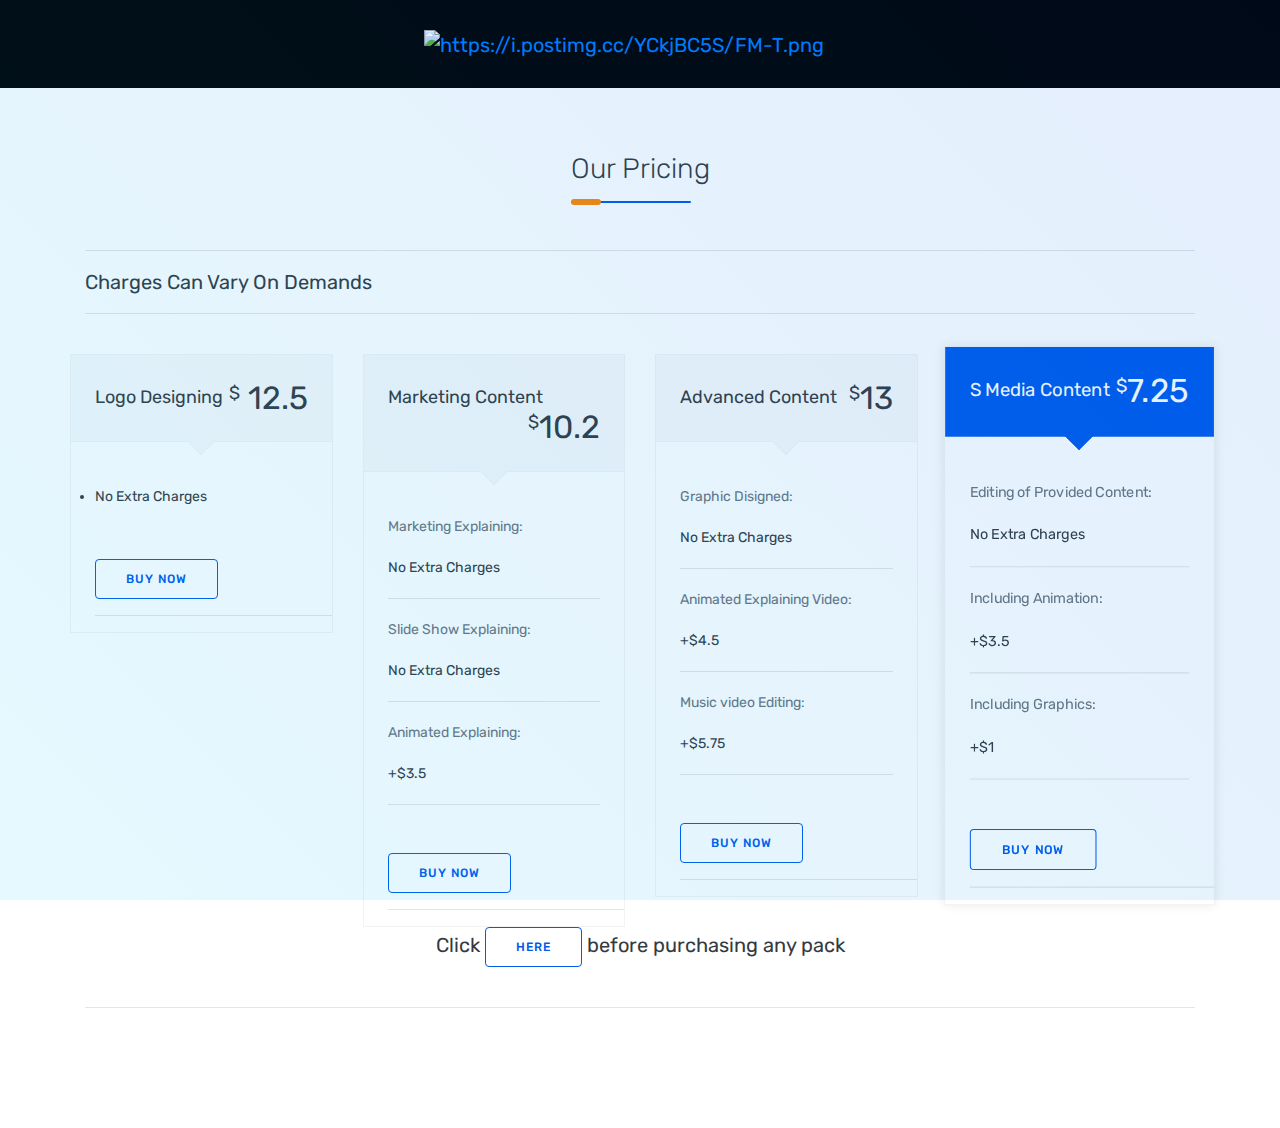
==== commit 9229262d: "Home site link added" ====
--- a/index.html
+++ b/index.html
@@ -1,12 +1,12 @@
-﻿	<!DOCTYPE html>
+<!DOCTYPE html>
 <html lang="en">
 
 <head>
     <meta charset="utf-8" />
-    <title>Fanimine | Animemine | Paawan SofTech</title>
+    <title>Fanimine | Animemine | Paawan SofTech - Terms & Conditions </title>
     <meta name="viewport" content="width=device-width, initial-scale=1.0">
-    <meta name="description" content="Video Production House" />
-    <meta name="keywords" content="Multipurpose Video Creation." />
+    <meta name="description" content="Terms & Conditions" />
+    <meta name="keywords" content="Terms & Conditions" />
     <meta content="Themesbrand" name="author" />
     <!-- favicon -->
     <link rel="shortcut icon" href="images/favicon.ico">
@@ -16,9 +16,6 @@
 
     <!-- Pixeden Icon -->
     <link rel="stylesheet" type="text/css" href="css/pe-icon-7.css" />
-
-    <!-- Magnific-popup -->
-    <link rel="stylesheet" type="text/css" href="css/magnific-popup.css">
 
     <!--Slider-->
     <link rel="stylesheet" href="css/owl.carousel.css" />
@@ -31,7 +28,6 @@
     <link href="css/style.css" rel="stylesheet" type="text/css" />
 
 </head>
-
 <body>
 
     <!-- Loader -->
@@ -52,301 +48,41 @@
     </div>
 
     <!--Navbar Start-->
-    <nav class="navbar navbar-expand-lg fixed-top navbar-custom navbar-light sticky sticky-dark">
+    <nav class="navbar navbar-expand-lg fixed-top navbar-custom sticky sticky-dark">
         <div class="container">
             <!-- LOGO -->
-                                       <a class="navbar-brand logo" href="https://i.postimg.cc/YCkjBC5S/FM-T.png">
-                                       <img src="images/zooki.png" alt="https://i.postimg.cc/YCkjBC5S/FM-T.png" height="50">
+
+        <div class=""></div>
+        <div class="home-center">
+                
+                    <div class="row justify-content-center">
+                        <div class="col-lg-15">
+                            <div class="navbar-brand logo-right">
+                                
+
+            <a class="navbar-brand logo" href="https://fanimine.tk/">
+                <img src="images/zooki.png" alt="https://i.postimg.cc/YCkjBC5S/FM-T.png" height="50">
             </a>
-
-            <button class="navbar-toggler" type="button" data-toggle="collapse" data-target="#navbarCollapse" aria-controls="navbarCollapse" aria-expanded="false" aria-label="Toggle navigation">
-                <i class="mdi mdi-menu"></i>
-            </button>
-            <div class="collapse navbar-collapse" id="navbarCollapse">
-                <ul class="navbar-nav ml-auto navbar-center" id="mySidenav">
-                    <li class="nav-item active">
-                        <a href="#home" class="nav-link">Home</a>
-                    </li>
-                    <li class="nav-item">
-                        <a href="#about" class="nav-link">Choose Us For</a>
-                    </li>
-                    <li class="nav-item">
-                        <a href="#services" class="nav-link">Services</a>
-                    </li>
-                    <li class="nav-item">
-                        <a href="#features" class="nav-link">Features</a>
-                    </li>
-                    <li class="nav-item">
-                        <a href="#pricing" class="nav-link">Pricing</a>
-                    </li>
-                    <li class="nav-item">
-                        <a href="#contact" class="nav-link">Contact us</a>
-                    </li>
-
-                    <li class="nav-item">
-                        <a href="#follow" class="nav-link">Follow us</a>
-                    </li>
-                    <li class="nav-item">
-                        <a href="#legal" class="nav-link">Legal</a>
-                    </li>
-                </ul>
-
             </div>
         </div>
     </nav>
     <!-- Navbar End -->
-
-    <!-- HOME START -->
-                    <section class="section home-8-bg" id="home">
-                    <div class="bg-overlay"></div>
-                    <a id="video" class="player" data-property="{videoURL:'http://youtu.be/VuCjDnuGVbo',containment:'#home', showControls:false, autoPlay:true, loop:true, mute:true, startAt:0, opacity:1, quality:'default'}"></a>
-                         <div class="home-center">
-                         <div class="home-desc-center">
-                         <div class="container">
-                    <div class="row justify-content-center">
-                        <div class="col-lg-7">
-			    <div class="mt-40 text-center home-5-content">
-                              <div class="home-icon mb-4">
-                                    <i class="mdi mdi-pinwheel mdi-spin text-white h1"></i>
-                                </div>
-                                <h1 class="text-white font-weight-light home-8-title mb-0">Fanimine|SofTech</h1>
-                                <p class="text-white-70 mt-4 f-15 mb-0">We create videos that tell pioneering stories ~ from emerging tech to the great outdoors. </p>
-                                <div class="home-8-content mt-5">
-                                    <a href="https://youtu.be/VuCjDnuGVbo" class="video-play-icon text-white"><i class="mdi mdi-play play-icon-circle text-white mr-2"></i> 
-                                            <span>Watch The Video!</span>
-                                        </a>
-                                </div>
-                            </div>
-                        </div>
-                        <!-- col end -->
-                    </div>
-                    <!-- row end -->
-                </div>
-                <!-- container end -->
-            </div>
-        </div>
-    </section>
-    <!-- HOME END -->
-
-    <!-- ABOUT START -->
-    <section class="section bg-about bg-light-about bg-light" id="about">
-        <div class="container">
-            <div class="row">
-                <div class="col-lg-12">
-                    <div class="title-heading mb-5">
-                        <h3 class="text-dark mb-1 font-weight-light text-uppercase">Choose Us For</h3>
+<br>
+<br>
+<br>
+
+        <!-- PRICING START -->
+    <section class="section" id="pricing">
+        
+		<div class="container">
+                    	<div class="row justify-content-center">
+                          <div class="col-lg-15">
+
+                           <div class="title-heading mb-5">
+                            <h3 class="text-dark mb-0 font-weight-light text" id="pricing">Our Pricing</h3>
                         <div class="title-border-simple position-relative"></div>
                     </div>
                 </div>
-                <!-- col end -->
-            </div>
-            <!-- row end -->
-
-            <div class="row">
-                <div class="col-lg-4">
-                    <div class="about-box about-light text-center p-3">
-                        <div class="about-icon mb-4">
-                            <i class="mdi mdi-lightbulb"></i>
-                        </div>
-                        <h4 class="font-weight-light"><a href="#" class="text-dark">Creative Design</a></h4>
-                    </div>
-                </div>
-                <!-- col end -->
-
-                <div class="col-lg-4">
-                    <div class="about-box about-light text-center p-3">
-                        <div class="about-icon mb-4">
-                            <i class="mdi mdi-projector-screen"></i>
-                        </div>
-                        <h4 class="font-weight-light"><a href="#" class="text-dark">Strategy Solutions</a></h4>
-                       </div>
-                </div>
-                <!-- col end -->
-
-                <div class="col-lg-4">
-                    <div class="about-box about-light text-center p-3">
-                        <div class="about-icon mb-4">
-                            <i class="mdi mdi-nature"></i>
-                        </div>
-                        <h4 class="font-weight-light"><a href="#" class="text-dark">Dynamic Growth</a></h4>
-                    </div>
-                </div>
-                <!-- col end -->
-            </div>
-            <!-- row end -->         
-        </div>
-        <!-- container end -->
-    </section>
-    <!-- ABOUT END -->
-
-
-    <!-- SERVICE START -->
-    <section class="section" id="services">
-        <div class="container">
-            <div class="row">
-                <div class="col-lg-12">
-                    <div class="title-heading mb-5">
-                        <h3 class="text-dark mb-1 font-weight-light text-uppercase">Our Services</h3>
-                        <div class="title-border-simple position-relative"></div>
-                    </div>
-                </div>
-                <!-- col end -->
-            </div>
-            <!-- row end -->
-
-            <div class="row">
-                <div class="col-lg-4 col-md-6">
-                    <div class="service-box rounded mt-4 p-4">
-                        <div class="service-icon mb-3">
-                            <i class="mdi mdi-vector-circle"></i>
-                        </div>
-                        <div class="services-desc">
-                            <div class="service-title mb-2 position-relative">
-                                <h5 class="font-weight-normal mb-3"><a href="#" class="text-dark">Explaing Videos</a></h5>
-                            </div>
-                            <p class="text-muted mb-3 f-14">Explain your Marketing or recruiting video to your audience with straightforward way through us.</p>
-                        </div>
-                    </div>
-                </div>
-                <!-- col end -->
-
-                <div class="col-lg-4 col-md-6">
-                    <div class="service-box rounded mt-4 p-4">
-                        <div class="service-icon mb-3">
-                            <i class="mdi mdi-television-classic"></i>
-                        </div>
-                        <div class="services-desc">
-                            <div class="service-title mb-2 position-relative">
-                                <h5 class="font-weight-normal mb-3"><a href="#" class="text-dark">Brand Videos</a></h5>
-                            </div>
-                            <p class="text-muted mb-3 f-14">Share your journey with the world through a compelling brand film that capture your unique vision.</p>
-                        </div>
-                    </div>
-                </div>
-                <!-- col end -->
-
-                <div class="col-lg-4 col-md-6">
-                    <div class="service-box rounded mt-4 p-4">
-                        <div class="service-icon mb-3">
-                            <i class="mdi mdi-animation"></i>
-                        </div>
-                        <div class="services-desc">
-                            <div class="service-title mb-2 position-relative">
-                                <h5 class="font-weight-normal mb-3"><a href="#" class="text-dark">Animated Videos</a></h5>
-                            </div>
-                            <p class="text-muted mb-3 f-14">let the world to understand your service or product by some of other world's animation.</p>
-                        </div>
-                    </div>
-                </div>
-                <!-- col end -->
-
-            </div>
-            <!-- row end -->
-        </div>
-        <!-- container end -->
-    </section>
-    <!-- SERVICE END -->
-
-    <!-- FEATURES START -->
-    <section class="section bg-features bg-light" id="features">
-        <div class="container">
-            <div class="row">
-                <div class="col-lg-12">
-                    <div class="title-heading mb-5">
-                        <h3 class="text-dark mb-1 font-weight-light text-uppercase">Our Features</h3>
-                        <div class="title-border-simple position-relative"></div>
-                    </div>
-                </div>
-                <!-- col end -->
-            </div>
-            <!-- row end -->
-
-            <div class="row align-items-center">
-                <div class="col-lg-6">
-                    <div class="features-content">
-                        <div class="features-icon">
-                            <i class="pe-7s-science text-primary"></i>
-                        </div>
-                        <h4 class="font-weight-normal text-dark mb-3 mt-4">Data Analysis</h4>
-                        </div>
-                </div>
-                <!-- col end -->
-                <div class="col-lg-6">
-                    <div class="features-img mt-32">
-                        <img src="images/features-img/img-1.png" alt="" class="img-fluid mx-auto d-block">
-                    </div>
-                </div>
-                <!-- col end -->
-            </div>
-            <!-- row end -->
-        </div>
-        <!-- container end -->
-    </section>
-    <!-- FEARURES 1 END -->
-
-    <section class="section bg-features">
-        <div class="container">
-            <div class="row align-items-center">
-                <div class="col-lg-6">
-                    <div class="features-img">
-                        <img src="images/features-img/img-2.png" alt="" class="img-fluid mx-auto d-block">
-                    </div>
-                </div>
-
-                <!-- col end -->
-                <div class="col-lg-6">
-                    <div class="features-content mt-32">
-                        <div class="features-icon">
-                            <i class="pe-7s-shuffle text-primary"></i>
-                        </div>
-                        <h4 class="font-weight-normal text-dark mb-3 mt-4">Computer Graphics</h4>
-
-                </div>
-                <!-- col end -->
-            </div>
-            <!-- row end -->
-        </div>
-        <!-- container end -->
-    </section>
-    <!-- FEARURES 2 END -->
-
-    <section class="section bg-features bg-light">
-        <div class="container">
-            <div class="row align-items-center">
-                <div class="col-lg-6">
-                    <div class="features-content">
-                        <div class="features-icon">
-                            <i class="pe-7s-display1 text-primary"></i>
-                        </div>
-                        <h4 class="font-weight-normal text-dark mb-3 mt-4">Marketing Solutions</h4>
-                    </div>
-                </div>
-                <!-- col end -->
-                <div class="col-lg-6">
-                    <div class="features-img mt-40">
-                        <img src="images/features-img/img-3.png" alt="" class="img-fluid mx-auto d-block">
-                    </div>
-                </div>
-                <!-- col end -->
-            </div>
-            <!-- row end -->
-        </div>
-        <!-- container end -->
-    </section>
-    <!-- FEATURES 3 END -->
-
-    <!-- PRICING START -->
-    <section class="section" id="pricing">
-        <div class="container">
-            <div class="row">
-                <div class="col-lg-12">
-                    <div class="title-heading mb-5">
-                        <h3 class="text-dark mb-1 font-weight-light text-uppercase">Our Pricing</h3>
-                        <div class="title-border-simple position-relative"></div>
-                    </div>
-                </div>
-                <!-- col end -->
-            </div>
             <!-- row end -->
 
                    <div class="container"><hr>
@@ -446,13 +182,15 @@
                     </div>
                 </div>
                 <!-- col end -->
-
-                   <div class="container"> 
-<br>
-<hr>
-<br>
+<br>
+<br>
+<br>                  
+		<div class="container">
+                    	<div class="row justify-content-center">
+                          <div class="col-lg-15">
                     <pf class="text-dark f-20">Click <a href="#contact" class="btn btn-outline btn-sm">Here</a> before purchasing any pack</pf>
                    </div>
+		</div>
 <br>
 <hr>
 <br>
@@ -462,278 +200,6 @@
     </section>
     <!-- PRICING END -->
 
-    <!-- CONTACT US START -->
-    <section class="section bg-light" id="contact">
-        <div class="container">
-            <div class="row">
-                <div class="col-lg-12">
-                    <div class="title-heading mb-5">
-                        <h3 class="text-dark mb-1 font-weight-light text-uppercase">Get in touch</h3>
-                        <div class="title-border-simple position-relative"></div>
-                    </div>
-                </div>
-                <!-- col end -->
-            </div>
-            <!-- row end -->
-
-            <div class="row">
-                <div class="col-lg-50">
-                    <div class="contact-box p-5">
-                        <div class="row">
-                            <div class="col-lg-8 col-md-6">
-                                <div class="custom-form p-3">
-                                    <div id="message"></div>
-<form action="https://postmail.invotes.com/send"
-    method="post" id="email_form">
-                                        <div class="row">
-                                            <div class="col-lg-6">
-                                                <div class="form-group app-label">
-                                                    <input name="name" id="name" type="text" class="form-control" placeholder="Name">
-                                                </div>
-                                            </div>
-                                            <!-- col end -->
-                                            <div class="col-lg-6">
-                                                <div class="form-group app-label">
-
-                                                    <input type="tel" id="phone" name="phone" pattern="[+][0-9]{2,3}-[0-9]{10}" class="form-control" placeholder="Mob. No." required> <small class="text-muted font-weight-normal f-5 ">(Format: +00-1234567890) </small> 
-
-                                                </div>
-                                            </div>
-                                            <!-- col end -->
-                                            <div class="col-lg-12">
-                                                <div class="form-group app-label">
-                                                        <input type="text" class="form-control" pattern=".+@.+" name="subject" placeholder="Email" />
-                                                </div>
-                                            </div>
-                                            <!-- col end -->
-                                            <div class="col-lg-12">
-                                                <div class="form-group app-label">
-                                                    <textarea name="text" rows="5" class="form-control" placeholder="Message"></textarea>
-
-                                                </div>
-                                            </div>
-    <input type="hidden" name="access_token" value="eev0y4s8tc8s5m4mvogy02i3" />
-      <!-- return urls can be fully qualified -OR-
-         start with / for root relative -OR-
-         start with . for url relative --> 
-    <input type="hidden" name="success_url" value="." />
-    <input type="hidden" name="error_url" value="." />
-
-                                            <!-- col end -->
-                                        </div>
-                                        <!-- row end -->
-                                        <div class="row">
-                                            <div class="col-sm-12">
-                                                <input type="submit" id="submit" name="send" class="submitBnt btn btn-custom" value="Send Message">
-                                                <div id="simple-msg"></div>
-                                            </div>
-                                            <!-- col end -->
-                                        </div>
-                                        <!-- row end -->
-                                    </form>
-                                </div>
-                            </div>
-                            <!-- col end -->
-
-                            <div class="col-lg-4 col-md-5">
-                                <div class="contact-cantent p-3">
-                                    <div class="contact-details">
-                                        <div class="float-left contact-icon mr-3 mt-2">
-                                            <i class="mdi mdi-headphones text-muted h5"></i>
-                                        </div>
-                                        <div class="app-contact-desc text-dark pt-1">
-                                            <p class="mb-0 info-title f-13">Call :</p>
-                                            <p class="mb-0 f-13"><a href="tel:+91 7976645581" class="text-muted">+91 7976645581 <br> <a href="tel:+81 0357393341" class="text-muted"> +81 0357393341</a></p>
-                                        </div>
-                                    </div>
-
-                                    <div class="contact-details mt-2">
-                                        <div class="float-left contact-icon mr-3 mt-2">
-                                            <i class="mdi mdi-email-outline text-muted h5"></i>
-                                        </div>
-                                        <div class="app-contact-desc text-muted pt-1">
-                                            <p class="mb-0 info-title f-13"> Email :</p>
-                                            <p class="mb-0 f-13"><a href="mailto:animemines2004@gmail.com" class="text-dark">animemines2004@gmail.com</a></p>
-                                        </div>
-                                    </div>
-
-                                    <div class="contact-details mt-2">
-                                        <div class="float-centre contact-icon mr-3 mt-2">
-                                            <i class="mdi mdi-map-marker text-muted h5"></i>
-                                        </div>
-                                        <div class="app-contact-desc text-muted pt-1">
-                                            <p class="mb-0 info-title f-13">Location :<br>
-                                            <p class="mb-0 f-25"><a href="https://maps.app.goo.gl/NAqV93Ew6mtHuibd6" class="text-dark">~India</p>                                            
-                                            <p class="mb-2 text-muted f-13"> 36, Kailashpuri, Nandpuri, Malviya Nagar, Jaipur</p>
-
-                                            <p class="mb-0 f-25"><a href="https://maps.app.goo.gl/w67KLJ5LwhtDx6iw9" class="text-dark">~Japan</p>                                            
-                                            <p class="mb-0 text-muted f-13"><a href="" class="text-muted"> T-120-0023, 42-4 Senjuakeono Adachi-ku, Tokyo</p></div>
-                                        </div>
-                                    </div>
-                                </div>
-                            </div>
-                            <!-- col end -->
-                        </div>
-                        <!-- row end -->
-                    </div>
-                </div>
-                <!-- col end -->
-            </div>
-            <!-- row end -->
-        </div>
-        <!-- container end -->
-    </section>
-    <!-- CONTACT US END -->
-
-
-<section class="section-bg-light">
-
-<!DOCTYPE html>
-<html lang="en" >
-
-
-<head>
-
-  <meta charset="UTF-8">
-
- <link rel="stylesheet" href="css/social-media-icons.css">
-
-
-</head>
-
-<body>
-
-<!-- partial:index.partial.html -->
-
-<div class="social-container">
-
-    <ul class="social">
-
-        <li><a href="#follow"><i class="fa fa-fanimine"></i></a></li>
-                    	<div class="row justify-content-center"></div></div>
-
-                    	<br><div class="row justify-content-center">
-                          <div class="col-lg-15"
-<br>
-<ul class="social-dis">
-<p class="text-muted f-10">Disclaimer- Your information will remain private.</p>
-</ul>
-</div></div>
-
-</section>
-
-<hr>
-<div class="bg-light">
-
-                <!-- col end -->
-            </div>
-
-<section class="section bg-light" >
-
-		<div class="container">
-                    	<div class="row justify-content-center">
-                          <div class="col-lg-15">
-
-                           <div class="title-heading mb-5">
-                            <h3 class="text-dark mb-0 font-weight-light text" id="follow">Follow us here</h3>
-                        <div class="title-border-simple position-relative"></div>
-                    </div>
-                </div>
-
-		<div class="container">
-                    	<div class="row justify-content-center">
-                          <div class="col-lg-15">
-<div>
-<!DOCTYPE html>
-<html lang="en" >
-<head>
-
-  <meta charset="UTF-8">
-
-  <title>CodePen - Media Icons </title>
- 
- <link rel="stylesheet" href="./style.css">
-
-
-</head>
-
-<body>
-
-
-<div class="container">
-
-    <ul class="social-icons">
-
-        <li><a href="https://github.com/PaawanSofTech/"><i class="fa fa-github"></i></a></li>
-
-        <li><a href="https://www.instagram.com/withu_paawan_1526/"><i class="fa fa-instagram"></i></a></li>
-
-        <li><a href="https://mobile.twitter.com/fanimine1"><i class="fa fa-twitter"></i></a></li>
-
-        <li><a href="https://www.linkedin.com/pub/dir/Paawan/SofTech"><i class="fa fa-linkedin"></i></a></li>
-        <li><a href="https://youtube.com/c/PaawanSofTech"><i class="fa fa-youtube"></i></a></li> 
-    </ul>
-
-<!-- partial -->
-
-  
-</body>
-
-
-</div>
-</section>
-
-    <!-- FOOTER START -->
-    <section class="footer-bg" id="legal">
-        <div class="container">
-            <div class="row">
-                <div class="col-lg-12 text-center">
-                            <div class="mb-0">
-
-		<div class="container">
-                    	<div class="row justify-content-center">
-                          <div class="col-lg-15">
-
-                           <div class="title-heading mb-0">
-                            <h3 class="text-dark mb-0 font-weight-light text">Legal</h3>
-                           <div class="title-border-simple position-relative"></div><br>
-                </div>
-
-                                <ul class="list-unstyled footer-sub-menu">
-                                    <li class="f-14"><a href="https://terms-conditions.fanimine.tk/" class="text-muted">Terms & Conditions</a></li>
-                                    <li class="f-14"><a href="https://privacy-policy.fanimine.tk/" class="text-muted">Privacy Policy</a></li>
-                                    <li class="f-14"><a href="https://pricing.fanimine.tk/" class="text-muted">Pricing</a></li>
-                                </ul>
-                            </div>
-                        </div>
-                        <!-- col end -->
-                    </div>
-                    <!-- row end -->
-                </div>
-                <!-- col end -->
-            </div>
-            <!-- row end -->
-        </div>
-        <!-- container end -->
-    </section>
-</div>
-    <!-- FOOTER END -->
-
-
-    <!-- FOOTER ALT START -->
-    <section class="footer-alt bg-dark pt-3 pb-3">
-        <div class="container">
-            <div class="row">
-                <div class="col-lg-12 text-center">
-                    <p class="copyright text-white f-14 font-weight-light mb-0">2022 Fanimine™ © Animemine Ⓡ SofTech </p>
-                </div>
-                <!-- col end -->
-            </div>
-            <!-- row end -->
-        </div>
-        <!-- container end -->
-    </section>
-    <!-- FOOTER ALT END -->
 
     <script src="js/jquery.min.js"></script>
     <script src="js/bootstrap.bundle.min.js"></script>
@@ -745,16 +211,10 @@
     <!-- Magnific Popup -->
     <script src="js/jquery.magnific-popup.min.js"></script>
     <script src="js/magnificpopup.int.js"></script>
-    <!--Particles JS-->
-    <script src="js/particles.js"></script>  
-    <script src="js/particles.app.js"></script>
-    <!-- Main Js -->
-    <script src="js/app.js"></script>
     <!--Yt Plyer-->
     <script type="text/javascript" src="js/jquery.mb.YTPlayer.js"></script>
     <!-- Main Js -->
     <script src="js/app.js"></script>
-    <script src="js/jscontact.js"></script>
 
     <script>
         //owlCarousel
@@ -774,4 +234,4 @@
     </script>
 
 </body>
-</html>+</html>
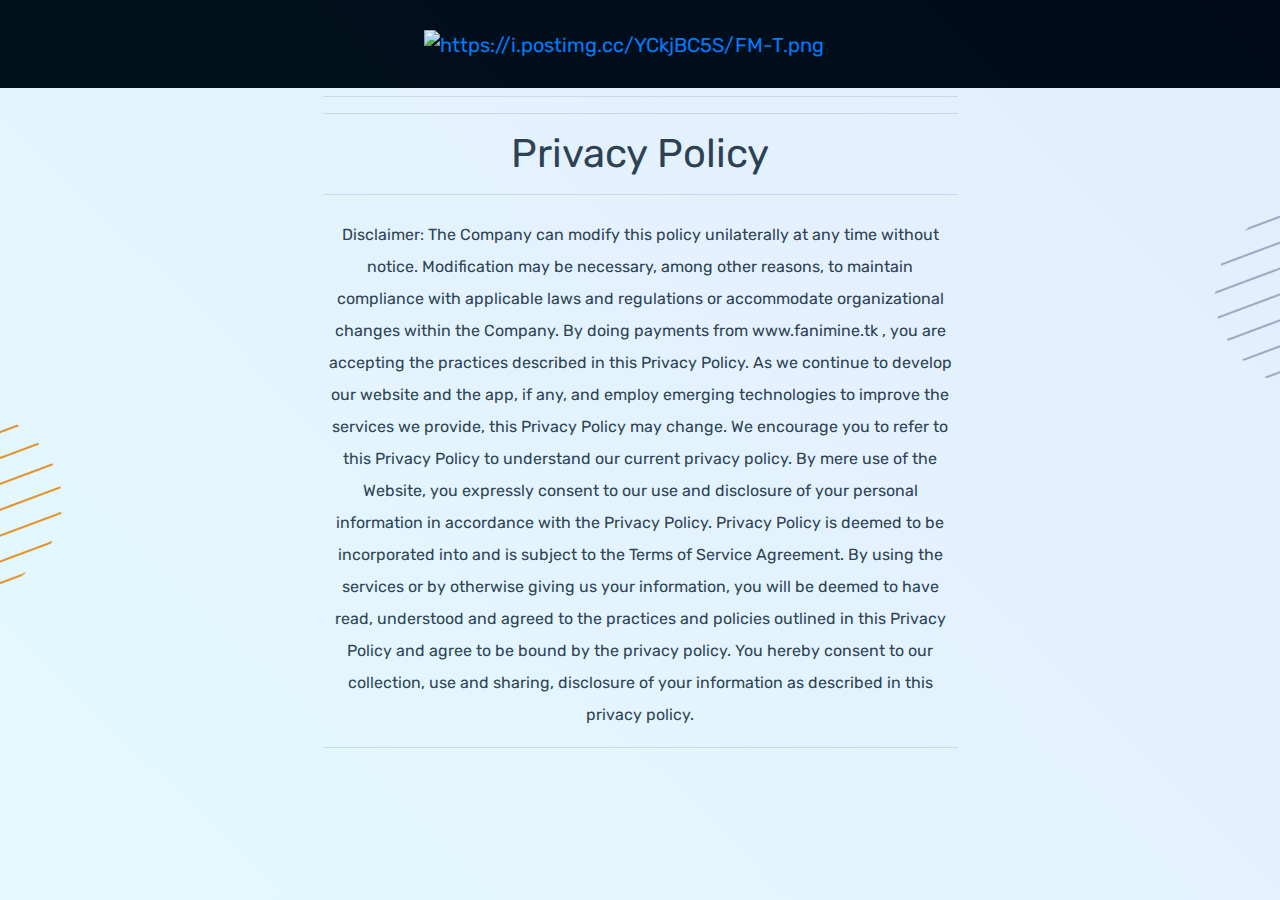
==== commit f974e15a: "Home site link added" ====
--- a/index.html
+++ b/index.html
@@ -1,12 +1,12 @@
-<!DOCTYPE html>
+﻿<!DOCTYPE html>
 <html lang="en">
 
 <head>
     <meta charset="utf-8" />
-    <title>Fanimine | Animemine | Paawan SofTech - Terms & Conditions </title>
+    <title>Fanimine | Animemine | Paawan SofTech - Privacy Policy </title>
     <meta name="viewport" content="width=device-width, initial-scale=1.0">
-    <meta name="description" content="Terms & Conditions" />
-    <meta name="keywords" content="Terms & Conditions" />
+    <meta name="description" content="Privacy Policy" />
+    <meta name="keywords" content="Privacy Policy" />
     <meta content="Themesbrand" name="author" />
     <!-- favicon -->
     <link rel="shortcut icon" href="images/favicon.ico">
@@ -63,142 +63,51 @@
             <a class="navbar-brand logo" href="https://fanimine.tk/">
                 <img src="images/zooki.png" alt="https://i.postimg.cc/YCkjBC5S/FM-T.png" height="50">
             </a>
+
             </div>
         </div>
     </nav>
     <!-- Navbar End -->
+
+    <!-- HOME START -->
+    <section class="section home-1-bg" id="home">
+        <div class=""></div>
+        <div class="home-center">
+                <div class="container">
+                    <div class="row justify-content-center">
+                        <div class="col-lg-7">
+                            <div class="home-1-title text-center"><hr>
+                                <hr>
+                                <h1 class="text-dark font-weight-normal mb-.">Privacy Policy</h1><hr>
+                                <p class="text-dark home-subtitle mt-4 f-40 mb-0">Disclaimer: The Company can modify this policy unilaterally at any time without notice. Modification may be necessary, among other reasons, to maintain compliance with applicable laws and regulations or accommodate organizational changes within the Company. By doing payments from www.fanimine.tk , you are accepting the practices described in this Privacy Policy. As we continue to develop our website and the app, if any, and employ emerging technologies to improve the services we provide, this Privacy Policy may change. We encourage you to refer to this Privacy Policy to understand our current privacy policy. By mere use of the Website, you expressly consent to our use and disclosure of your personal information in accordance with the Privacy Policy. Privacy Policy is deemed to be incorporated into and is subject to the Terms of Service Agreement. By using the services or by otherwise giving us your information, you will be deemed to have read, understood and agreed to the practices and policies outlined in this Privacy Policy and agree to be bound by the privacy policy. You hereby consent to our collection, use and sharing, disclosure of your information as described in this privacy policy.</p>
+<hr>                              
 <br>
 <br>
 <br>
 
-        <!-- PRICING START -->
-    <section class="section" id="pricing">
-        
-		<div class="container">
-                    	<div class="row justify-content-center">
-                          <div class="col-lg-15">
 
-                           <div class="title-heading mb-5">
-                            <h3 class="text-dark mb-0 font-weight-light text" id="pricing">Our Pricing</h3>
-                        <div class="title-border-simple position-relative"></div>
-                    </div>
-                </div>
-            <!-- row end -->
-
-                   <div class="container"><hr>
-                   <pf class="text-dark mb-0 f-20">Charges Can Vary On Demands</pf><hr>
-                   </div>
-
-            <div class="row">
-                <div class="col-lg-3 col-md-6">
-                    <div class="pricing-box mt-4">
-                        <div class="price bg-light position-relative p-4">
-                            <div class="float-left">
-                                <h5 class="text-dark title mt-2 font-weight-normal f-18 mb-0">Logo Designing</h5>
-                            </div>
-                            <div class="">
-                                <h2 class="text-dark font-weight-normal text-right mb-0"><sup>$</sup> 12.5</h2>
+                                </div>
                             </div>
                         </div>
-                        <div class="p-4 pricing-list">
-                                <li class="text-dark f-14">No Extra Charges</p>
-                            </ul>
-                        </div>
-                        <div class="pl-4 mb-0 mt-2">
-                            <a href="#contact" class="btn btn-outline btn-sm">Buy Now</a><hr>
+                        <!-- col end -->
+                    </div>
+                    <!-- row end -->
+                </div>
+                <!-- container end -->
+
+                <div class="container-fluid">
+                    <div class="row">
+                        <div class="home-1-shape">
+                            <img src="" alt="" class="img-fluid mx-auto w-100 d-block">
                         </div>
                     </div>
+                    <!-- row end -->
                 </div>
-                <!-- col end -->
-
-                <div class="col-lg-3 col-md-6">
-                    <div class="pricing-box mt-4">
-                        <div class="price bg-light position-relative p-4">
-                            <div class="float-left">
-                                <h5 class="text-dark title mt-2 font-weight-normal f-18 mb-0">Marketing Content</h5>
-                            </div>
-                            <div class="">
-                                <h2 class="text-dark font-weight-normal text-right mb-0"><sup>$</sup>10.2</h2>
-                            </div>
-                        </div>
-                        <div class="p-4 pricing-list">
-                            <ul class="list-unstyled mb-0">
-                                <li class="text-muted f-14">Marketing Explaining: <li class="text-dark f-14">No Extra Charges</li><hr>
-                                <li class="text-muted f-14">Slide Show Explaining: <li class="text-dark f-14">No Extra Charges</li><hr>
-                                <li class="text-muted f-14">Animated Explaining: <li class="text-dark f-14">+$3.5</li><hr>
-                            </ul>
-                        </div>
-                        <div class="pl-4 mb-0 mt-2">
-                            <a href="#contact" class="btn btn-outline btn-sm">Buy Now</a><hr>
-                        </div>
-                    </div>
-                </div>
-                <!-- col end -->
-
-                <div class="col-lg-3 col-md-6">
-                    <div class="pricing-box mt-4">
-                        <div class="price bg-light position-relative p-4">
-                            <div class="float-left">
-                                <h5 class="text-dark title mt-2 font-weight-normal f-18 mb-0">Advanced Content</h5>
-                            </div>
-                            <div class="">
-                                <h2 class="text-dark font-weight-normal text-right mb-0"><sup>$</sup>13</h2>
-                            </div>
-                        </div>
-                        <div class="p-4 pricing-list">
-                            <ul class="list-unstyled mb-0">
-                               <li class="text-muted f-14">Graphic Disigned: <li class="text-dark f-14">No Extra Charges</li><hr>
-                               <li class="text-muted f-14">Animated Explaining Video: <li class="text-dark f-14"> +$4.5</li><hr>
-                               <li class="text-muted f-14">Music video Editing: <li class="text-dark f-14"> +$5.75</li><hr>
-                            </ul>
-                        </div>
-                        <div class="pl-4 mb-0 mt-2">
-                            <a href="#contact" class="btn btn-outline btn-sm">Buy Now</a><hr>
-                        </div>
-                    </div>
-                </div>
-                <!-- col end -->
-
-                <div class="col-lg-3 col-md-6">
-                    <div class="pricing-box active mt-4">
-                        <div class="price bg-light position-relative p-4">
-                            <div class="float-left">
-                                <h5 class="text-dark title mt-2 font-weight-normal f-18 mb-0">S Media Content</h5>
-                            </div>
-                            <div class="">
-                                <h2 class="text-dark font-weight-normal text-right mb-0"><sup>$</sup>7.25</h2>
-                            </div>
-                        </div> 
-                            <div class="p-4 pricing-list">
-                            <ul class="list-unstyled mb-0">
-                                <li class="text-muted f-14">Editing of Provided Content: <li class="text-dark f-14"> No Extra Charges</li><hr>
-                                <li class="text-muted f-14">Including Animation: <li class="text-dark f-14"> +$3.5</li><hr>
-                                <li class="text-muted f-14">Including Graphics: <li class="text-dark f-14"> +$1</li><hr>          
-                            </ul>
-                        </div>
-                        <div class="pl-4 mb-0 mt-2">
-                            <a href="#contact" class="btn btn-outline btn-sm">Buy Now</a><hr>
-                        </div>
-                    </div>
-                </div>
-                <!-- col end -->
-<br>
-<br>
-<br>                  
-		<div class="container">
-                    	<div class="row justify-content-center">
-                          <div class="col-lg-15">
-                    <pf class="text-dark f-20">Click <a href="#contact" class="btn btn-outline btn-sm">Here</a> before purchasing any pack</pf>
-                   </div>
-		</div>
-<br>
-<hr>
-<br>
-            <!-- row end -->
+                <!-- container-fluid end -->
+            </div>
         </div>
-        <!-- container end -->
     </section>
-    <!-- PRICING END -->
+    <!-- HOME END -->
 
 
     <script src="js/jquery.min.js"></script>
@@ -208,11 +117,6 @@
     <script src="js/anime.min.js"></script>
     <!-- carousel -->
     <script src="js/owl.carousel.min.js"></script>
-    <!-- Magnific Popup -->
-    <script src="js/jquery.magnific-popup.min.js"></script>
-    <script src="js/magnificpopup.int.js"></script>
-    <!--Yt Plyer-->
-    <script type="text/javascript" src="js/jquery.mb.YTPlayer.js"></script>
     <!-- Main Js -->
     <script src="js/app.js"></script>
 
@@ -229,9 +133,7 @@
 
             });
         });
-
-        $(".player").mb_YTPlayer();
     </script>
 
 </body>
-</html>
+</html>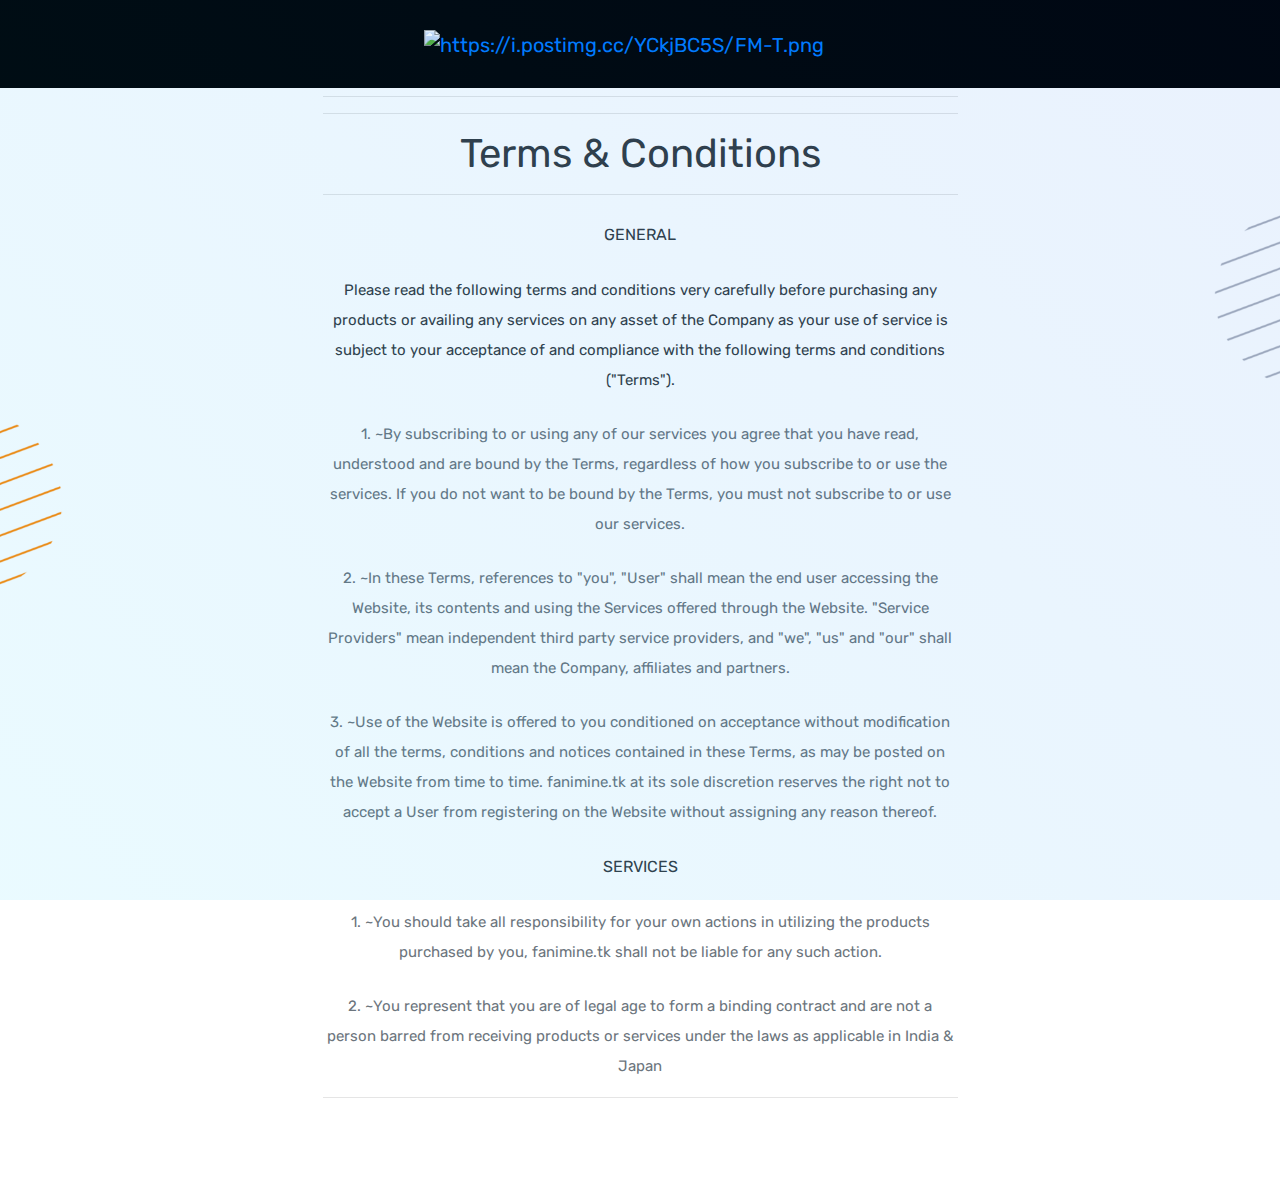
==== commit 9b026da1: "Add files via upload" ====
--- a/index.html
+++ b/index.html
@@ -3,10 +3,10 @@
 
 <head>
     <meta charset="utf-8" />
-    <title>Fanimine | Animemine | Paawan SofTech - Privacy Policy </title>
+    <title>Fanimine | Animemine | Paawan SofTech - Terms & Conditions </title>
     <meta name="viewport" content="width=device-width, initial-scale=1.0">
-    <meta name="description" content="Privacy Policy" />
-    <meta name="keywords" content="Privacy Policy" />
+    <meta name="description" content="Terms & Conditions" />
+    <meta name="keywords" content="Terms & Conditions" />
     <meta content="Themesbrand" name="author" />
     <!-- favicon -->
     <link rel="shortcut icon" href="images/favicon.ico">
@@ -63,7 +63,6 @@
             <a class="navbar-brand logo" href="https://fanimine.tk/">
                 <img src="images/zooki.png" alt="https://i.postimg.cc/YCkjBC5S/FM-T.png" height="50">
             </a>
-
             </div>
         </div>
     </nav>
@@ -78,9 +77,16 @@
                         <div class="col-lg-7">
                             <div class="home-1-title text-center"><hr>
                                 <hr>
-                                <h1 class="text-dark font-weight-normal mb-.">Privacy Policy</h1><hr>
-                                <p class="text-dark home-subtitle mt-4 f-40 mb-0">Disclaimer: The Company can modify this policy unilaterally at any time without notice. Modification may be necessary, among other reasons, to maintain compliance with applicable laws and regulations or accommodate organizational changes within the Company. By doing payments from www.fanimine.tk , you are accepting the practices described in this Privacy Policy. As we continue to develop our website and the app, if any, and employ emerging technologies to improve the services we provide, this Privacy Policy may change. We encourage you to refer to this Privacy Policy to understand our current privacy policy. By mere use of the Website, you expressly consent to our use and disclosure of your personal information in accordance with the Privacy Policy. Privacy Policy is deemed to be incorporated into and is subject to the Terms of Service Agreement. By using the services or by otherwise giving us your information, you will be deemed to have read, understood and agreed to the practices and policies outlined in this Privacy Policy and agree to be bound by the privacy policy. You hereby consent to our collection, use and sharing, disclosure of your information as described in this privacy policy.</p>
-<hr>                              
+                                <h1 class="text-dark font-weight-normal mb-.">Terms & Conditions</h1><hr>
+                                <p class="text-dark home-subtitle mt-4 f-40 mb-0">GENERAL</p>
+                                <p class="text-dark home-subtitle mt-4 f-15 mb-0">Please read the following terms and conditions very carefully before purchasing any products or availing any services on any asset of the Company as your use of service is subject to your acceptance of and compliance with the following terms and conditions ("Terms").</p>
+                                <p class="text-muted home-subtitle mt-4 f-15 mb-0">1. ~By subscribing to or using any of our services you agree that you have read, understood and are bound by the Terms, regardless of how you subscribe to or use the services. If you do not want to be bound by the Terms, you must not subscribe to or use our services.</p>
+                                <p class="text-muted home-subtitle mt-4 f-15 mb-0">2. ~In these Terms, references to "you", "User" shall mean the end user accessing the Website, its contents and using the Services offered through the Website. "Service Providers" mean independent third party service providers, and "we", "us" and "our" shall mean the Company, affiliates and partners.</p>
+                                <p class="text-muted home-subtitle mt-4 f-15 mb-0">3. ~Use of the Website is offered to you conditioned on acceptance without modification of all the terms, conditions and notices contained in these Terms, as may be posted on the Website from time to time. fanimine.tk at its sole discretion reserves the right not to accept a User from registering on the Website without assigning any reason thereof.</p>
+                                <p class="text-dark home-subtitle mt-4 f-35 mb-0">SERVICES</p>
+                                <p class="text-muted home-subtitle mt-4 f-15 mb-0">1. ~You should take all responsibility for your own actions in utilizing the products purchased by you, fanimine.tk shall not be liable for any such action.</p>
+                                <p class="text-muted home-subtitle mt-4 f-15 mb-0">2. ~You represent that you are of legal age to form a binding contract and are not a person barred from receiving products or services under the laws as applicable in India & Japan</p><hr>
+                                
 <br>
 <br>
 <br>
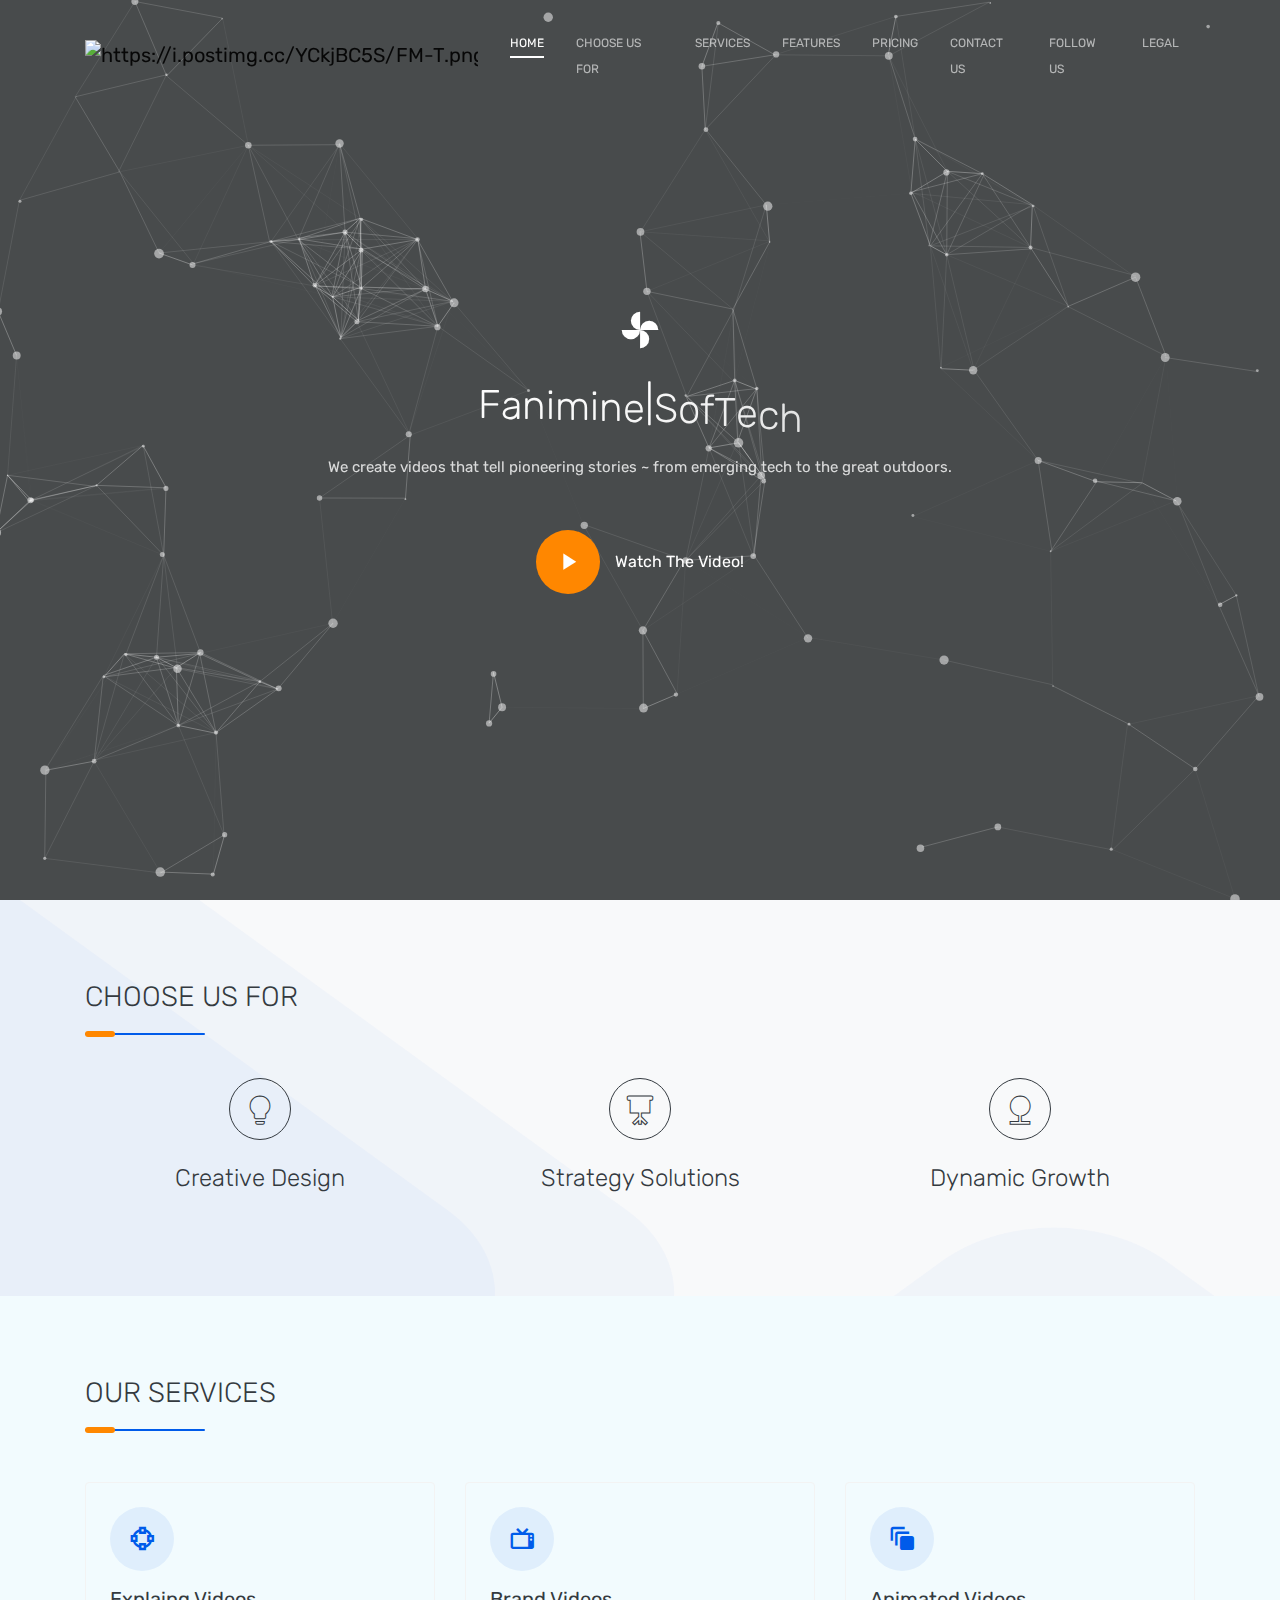
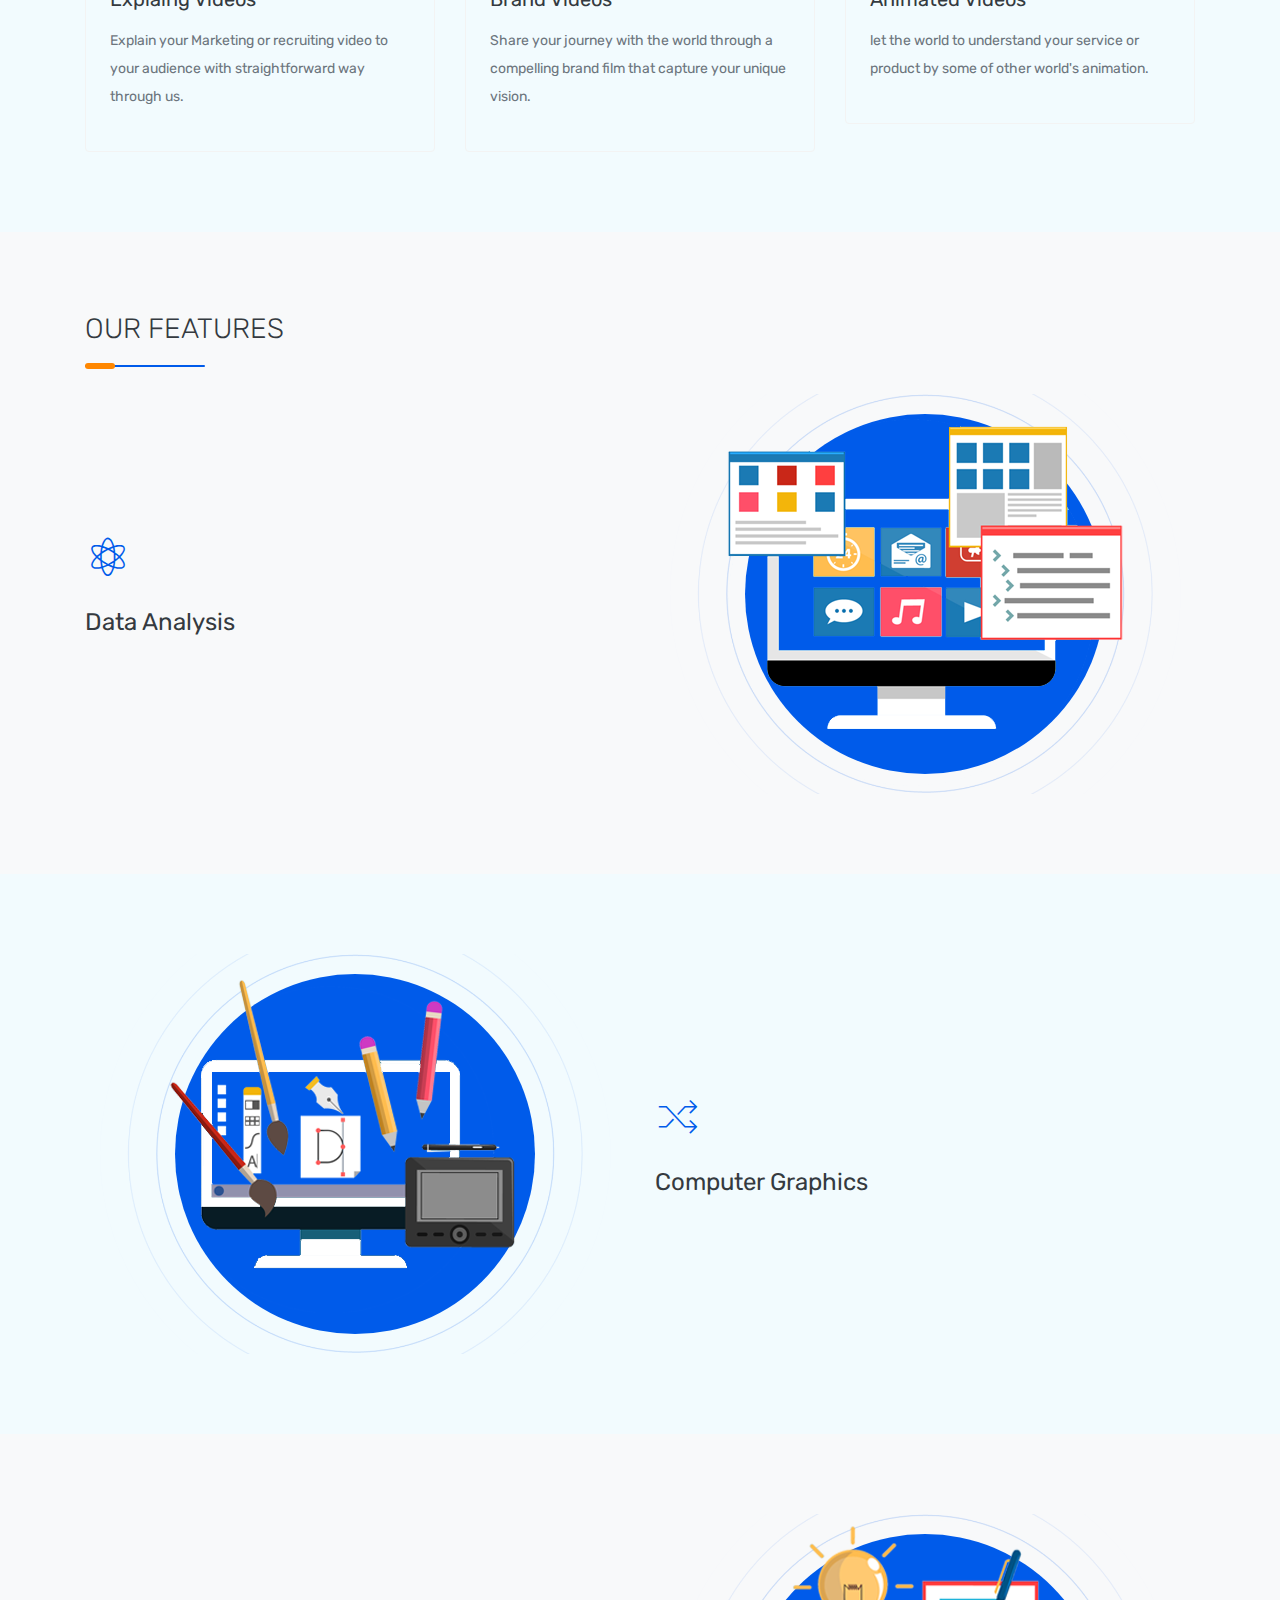
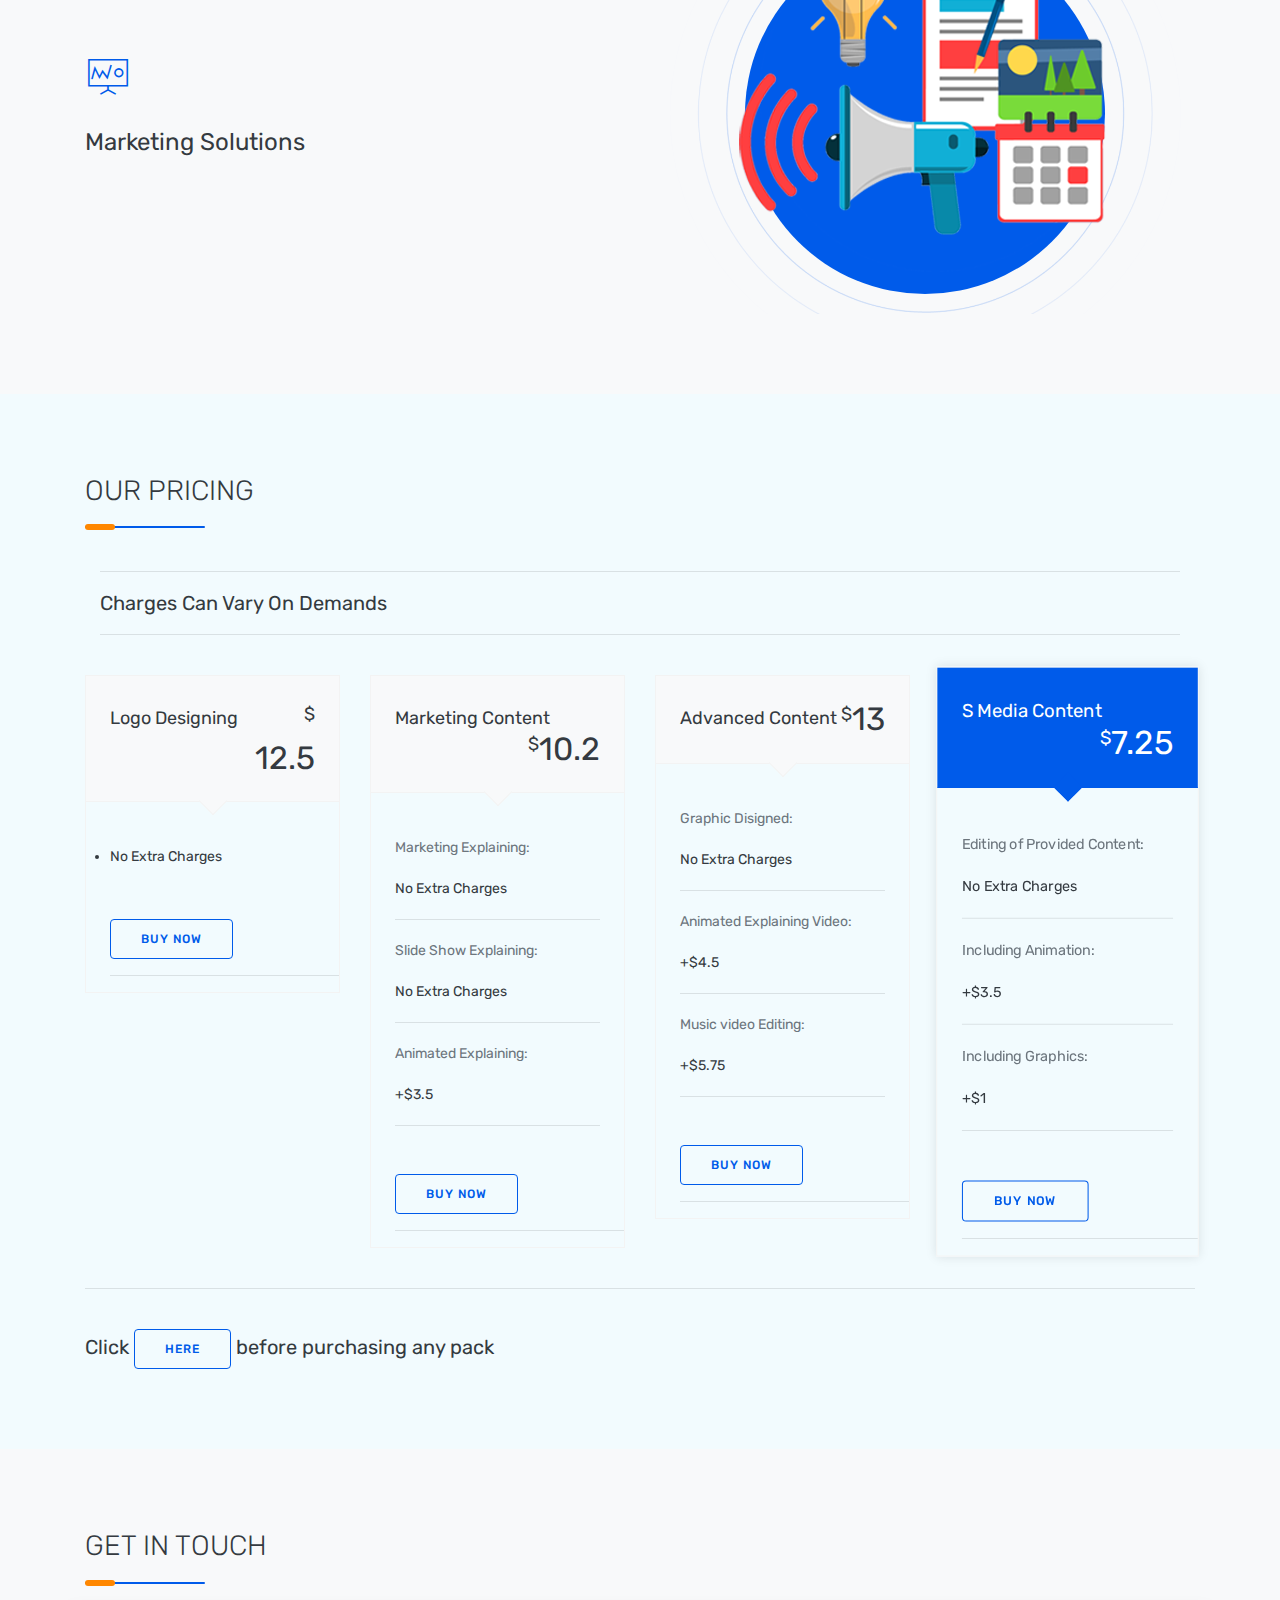
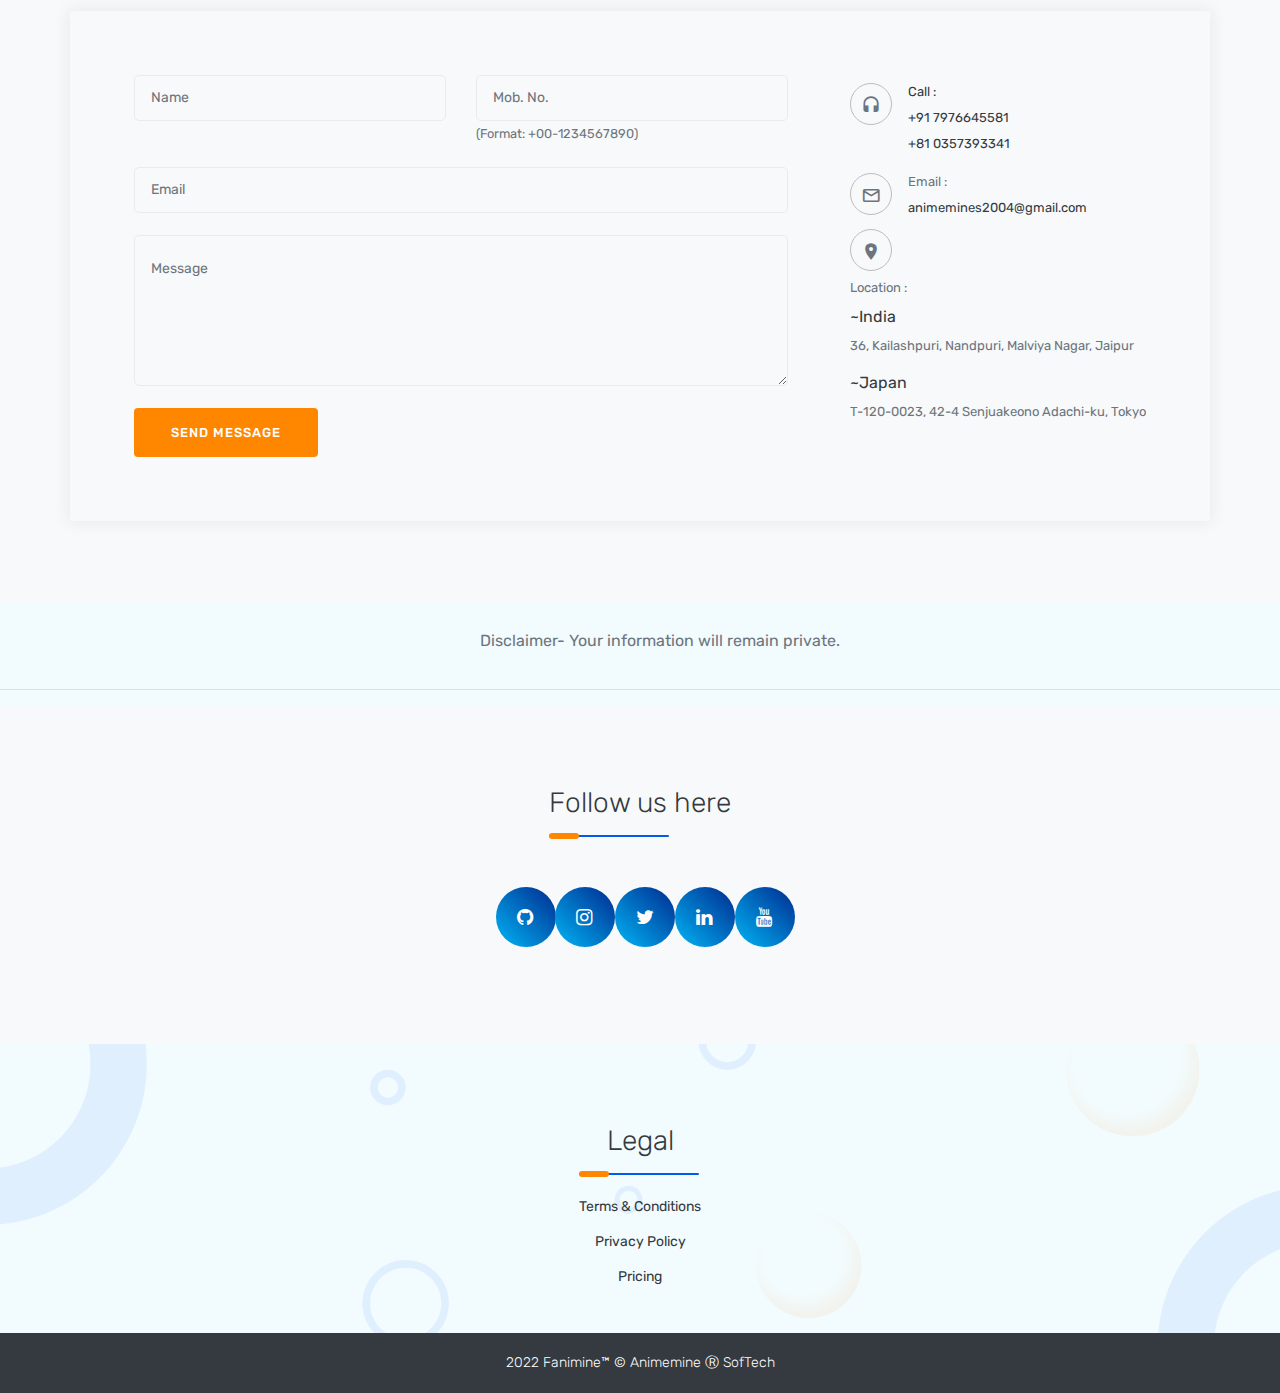
==== commit bdea66cc: "Add files via upload" ====
--- a/index.html
+++ b/index.html
@@ -1,12 +1,12 @@
-﻿<!DOCTYPE html>
+﻿	<!DOCTYPE html>
 <html lang="en">
 
 <head>
     <meta charset="utf-8" />
-    <title>Fanimine | Animemine | Paawan SofTech - Terms & Conditions </title>
+    <title>Fanimine | Animemine | Paawan SofTech</title>
     <meta name="viewport" content="width=device-width, initial-scale=1.0">
-    <meta name="description" content="Terms & Conditions" />
-    <meta name="keywords" content="Terms & Conditions" />
+    <meta name="description" content="Video Production House" />
+    <meta name="keywords" content="Multipurpose Video Creation." />
     <meta content="Themesbrand" name="author" />
     <!-- favicon -->
     <link rel="shortcut icon" href="images/favicon.ico">
@@ -16,6 +16,9 @@
 
     <!-- Pixeden Icon -->
     <link rel="stylesheet" type="text/css" href="css/pe-icon-7.css" />
+
+    <!-- Magnific-popup -->
+    <link rel="stylesheet" type="text/css" href="css/magnific-popup.css">
 
     <!--Slider-->
     <link rel="stylesheet" href="css/owl.carousel.css" />
@@ -28,6 +31,7 @@
     <link href="css/style.css" rel="stylesheet" type="text/css" />
 
 </head>
+
 <body>
 
     <!-- Loader -->
@@ -48,73 +52,688 @@
     </div>
 
     <!--Navbar Start-->
-    <nav class="navbar navbar-expand-lg fixed-top navbar-custom sticky sticky-dark">
+    <nav class="navbar navbar-expand-lg fixed-top navbar-custom navbar-light sticky sticky-dark">
         <div class="container">
             <!-- LOGO -->
-
-        <div class=""></div>
-        <div class="home-center">
-                
-                    <div class="row justify-content-center">
-                        <div class="col-lg-15">
-                            <div class="navbar-brand logo-right">
-                                
-
-            <a class="navbar-brand logo" href="https://fanimine.tk/">
-                <img src="images/zooki.png" alt="https://i.postimg.cc/YCkjBC5S/FM-T.png" height="50">
+                                       <a class="navbar-brand logo" href="https://i.postimg.cc/YCkjBC5S/FM-T.png">
+                                       <img src="images/zooki.png" alt="https://i.postimg.cc/YCkjBC5S/FM-T.png" height="50">
             </a>
+
+            <button class="navbar-toggler" type="button" data-toggle="collapse" data-target="#navbarCollapse" aria-controls="navbarCollapse" aria-expanded="false" aria-label="Toggle navigation">
+                <i class="mdi mdi-menu"></i>
+            </button>
+            <div class="collapse navbar-collapse" id="navbarCollapse">
+                <ul class="navbar-nav ml-auto navbar-center" id="mySidenav">
+                    <li class="nav-item active">
+                        <a href="#home" class="nav-link">Home</a>
+                    </li>
+                    <li class="nav-item">
+                        <a href="#about" class="nav-link">Choose Us For</a>
+                    </li>
+                    <li class="nav-item">
+                        <a href="#services" class="nav-link">Services</a>
+                    </li>
+                    <li class="nav-item">
+                        <a href="#features" class="nav-link">Features</a>
+                    </li>
+                    <li class="nav-item">
+                        <a href="#pricing" class="nav-link">Pricing</a>
+                    </li>
+                    <li class="nav-item">
+                        <a href="#contact" class="nav-link">Contact us</a>
+                    </li>
+
+                    <li class="nav-item">
+                        <a href="#follow" class="nav-link">Follow us</a>
+                    </li>
+                    <li class="nav-item">
+                        <a href="#legal" class="nav-link">Legal</a>
+                    </li>
+                </ul>
+
             </div>
         </div>
     </nav>
     <!-- Navbar End -->
 
     <!-- HOME START -->
-    <section class="section home-1-bg" id="home">
-        <div class=""></div>
-        <div class="home-center">
-                <div class="container">
+                    <section class="section home-8-bg" id="home">
+                    <div class="bg-overlay"></div>
+                    <a id="video" class="player" data-property="{videoURL:'http://youtu.be/VuCjDnuGVbo',containment:'#home', showControls:false, autoPlay:true, loop:true, mute:true, startAt:0, opacity:1, quality:'default'}"></a>
+                         <div class="home-center">
+                         <div class="home-desc-center">
+                         <div class="container">
                     <div class="row justify-content-center">
                         <div class="col-lg-7">
-                            <div class="home-1-title text-center"><hr>
-                                <hr>
-                                <h1 class="text-dark font-weight-normal mb-.">Terms & Conditions</h1><hr>
-                                <p class="text-dark home-subtitle mt-4 f-40 mb-0">GENERAL</p>
-                                <p class="text-dark home-subtitle mt-4 f-15 mb-0">Please read the following terms and conditions very carefully before purchasing any products or availing any services on any asset of the Company as your use of service is subject to your acceptance of and compliance with the following terms and conditions ("Terms").</p>
-                                <p class="text-muted home-subtitle mt-4 f-15 mb-0">1. ~By subscribing to or using any of our services you agree that you have read, understood and are bound by the Terms, regardless of how you subscribe to or use the services. If you do not want to be bound by the Terms, you must not subscribe to or use our services.</p>
-                                <p class="text-muted home-subtitle mt-4 f-15 mb-0">2. ~In these Terms, references to "you", "User" shall mean the end user accessing the Website, its contents and using the Services offered through the Website. "Service Providers" mean independent third party service providers, and "we", "us" and "our" shall mean the Company, affiliates and partners.</p>
-                                <p class="text-muted home-subtitle mt-4 f-15 mb-0">3. ~Use of the Website is offered to you conditioned on acceptance without modification of all the terms, conditions and notices contained in these Terms, as may be posted on the Website from time to time. fanimine.tk at its sole discretion reserves the right not to accept a User from registering on the Website without assigning any reason thereof.</p>
-                                <p class="text-dark home-subtitle mt-4 f-35 mb-0">SERVICES</p>
-                                <p class="text-muted home-subtitle mt-4 f-15 mb-0">1. ~You should take all responsibility for your own actions in utilizing the products purchased by you, fanimine.tk shall not be liable for any such action.</p>
-                                <p class="text-muted home-subtitle mt-4 f-15 mb-0">2. ~You represent that you are of legal age to form a binding contract and are not a person barred from receiving products or services under the laws as applicable in India & Japan</p><hr>
-                                
+			    <div class="mt-40 text-center home-5-content">
+                              <div class="home-icon mb-4">
+                                    <i class="mdi mdi-pinwheel mdi-spin text-white h1"></i>
+                                </div>
+                                <h1 class="text-white font-weight-light home-8-title mb-0">Fanimine|SofTech</h1>
+                                <p class="text-white-70 mt-4 f-15 mb-0">We create videos that tell pioneering stories ~ from emerging tech to the great outdoors. </p>
+                                <div class="home-8-content mt-5">
+                                    <a href="https://youtu.be/VuCjDnuGVbo" class="video-play-icon text-white"><i class="mdi mdi-play play-icon-circle text-white mr-2"></i> 
+                                            <span>Watch The Video!</span>
+                                        </a>
+                                </div>
+                            </div>
+                        </div>
+                        <!-- col end -->
+                    </div>
+                    <!-- row end -->
+                </div>
+                <!-- container end -->
+            </div>
+        </div>
+    </section>
+    <!-- HOME END -->
+
+    <!-- ABOUT START -->
+    <section class="section bg-about bg-light-about bg-light" id="about">
+        <div class="container">
+            <div class="row">
+                <div class="col-lg-12">
+                    <div class="title-heading mb-5">
+                        <h3 class="text-dark mb-1 font-weight-light text-uppercase">Choose Us For</h3>
+                        <div class="title-border-simple position-relative"></div>
+                    </div>
+                </div>
+                <!-- col end -->
+            </div>
+            <!-- row end -->
+
+            <div class="row">
+                <div class="col-lg-4">
+                    <div class="about-box about-light text-center p-3">
+                        <div class="about-icon mb-4">
+                            <i class="mdi mdi-lightbulb"></i>
+                        </div>
+                        <h4 class="font-weight-light"><a href="#" class="text-dark">Creative Design</a></h4>
+                    </div>
+                </div>
+                <!-- col end -->
+
+                <div class="col-lg-4">
+                    <div class="about-box about-light text-center p-3">
+                        <div class="about-icon mb-4">
+                            <i class="mdi mdi-projector-screen"></i>
+                        </div>
+                        <h4 class="font-weight-light"><a href="#" class="text-dark">Strategy Solutions</a></h4>
+                       </div>
+                </div>
+                <!-- col end -->
+
+                <div class="col-lg-4">
+                    <div class="about-box about-light text-center p-3">
+                        <div class="about-icon mb-4">
+                            <i class="mdi mdi-nature"></i>
+                        </div>
+                        <h4 class="font-weight-light"><a href="#" class="text-dark">Dynamic Growth</a></h4>
+                    </div>
+                </div>
+                <!-- col end -->
+            </div>
+            <!-- row end -->         
+        </div>
+        <!-- container end -->
+    </section>
+    <!-- ABOUT END -->
+
+
+    <!-- SERVICE START -->
+    <section class="section" id="services">
+        <div class="container">
+            <div class="row">
+                <div class="col-lg-12">
+                    <div class="title-heading mb-5">
+                        <h3 class="text-dark mb-1 font-weight-light text-uppercase">Our Services</h3>
+                        <div class="title-border-simple position-relative"></div>
+                    </div>
+                </div>
+                <!-- col end -->
+            </div>
+            <!-- row end -->
+
+            <div class="row">
+                <div class="col-lg-4 col-md-6">
+                    <div class="service-box rounded mt-4 p-4">
+                        <div class="service-icon mb-3">
+                            <i class="mdi mdi-vector-circle"></i>
+                        </div>
+                        <div class="services-desc">
+                            <div class="service-title mb-2 position-relative">
+                                <h5 class="font-weight-normal mb-3"><a href="#" class="text-dark">Explaing Videos</a></h5>
+                            </div>
+                            <p class="text-muted mb-3 f-14">Explain your Marketing or recruiting video to your audience with straightforward way through us.</p>
+                        </div>
+                    </div>
+                </div>
+                <!-- col end -->
+
+                <div class="col-lg-4 col-md-6">
+                    <div class="service-box rounded mt-4 p-4">
+                        <div class="service-icon mb-3">
+                            <i class="mdi mdi-television-classic"></i>
+                        </div>
+                        <div class="services-desc">
+                            <div class="service-title mb-2 position-relative">
+                                <h5 class="font-weight-normal mb-3"><a href="#" class="text-dark">Brand Videos</a></h5>
+                            </div>
+                            <p class="text-muted mb-3 f-14">Share your journey with the world through a compelling brand film that capture your unique vision.</p>
+                        </div>
+                    </div>
+                </div>
+                <!-- col end -->
+
+                <div class="col-lg-4 col-md-6">
+                    <div class="service-box rounded mt-4 p-4">
+                        <div class="service-icon mb-3">
+                            <i class="mdi mdi-animation"></i>
+                        </div>
+                        <div class="services-desc">
+                            <div class="service-title mb-2 position-relative">
+                                <h5 class="font-weight-normal mb-3"><a href="#" class="text-dark">Animated Videos</a></h5>
+                            </div>
+                            <p class="text-muted mb-3 f-14">let the world to understand your service or product by some of other world's animation.</p>
+                        </div>
+                    </div>
+                </div>
+                <!-- col end -->
+
+            </div>
+            <!-- row end -->
+        </div>
+        <!-- container end -->
+    </section>
+    <!-- SERVICE END -->
+
+    <!-- FEATURES START -->
+    <section class="section bg-features bg-light" id="features">
+        <div class="container">
+            <div class="row">
+                <div class="col-lg-12">
+                    <div class="title-heading mb-5">
+                        <h3 class="text-dark mb-1 font-weight-light text-uppercase">Our Features</h3>
+                        <div class="title-border-simple position-relative"></div>
+                    </div>
+                </div>
+                <!-- col end -->
+            </div>
+            <!-- row end -->
+
+            <div class="row align-items-center">
+                <div class="col-lg-6">
+                    <div class="features-content">
+                        <div class="features-icon">
+                            <i class="pe-7s-science text-primary"></i>
+                        </div>
+                        <h4 class="font-weight-normal text-dark mb-3 mt-4">Data Analysis</h4>
+                        </div>
+                </div>
+                <!-- col end -->
+                <div class="col-lg-6">
+                    <div class="features-img mt-32">
+                        <img src="images/features-img/img-1.png" alt="" class="img-fluid mx-auto d-block">
+                    </div>
+                </div>
+                <!-- col end -->
+            </div>
+            <!-- row end -->
+        </div>
+        <!-- container end -->
+    </section>
+    <!-- FEARURES 1 END -->
+
+    <section class="section bg-features">
+        <div class="container">
+            <div class="row align-items-center">
+                <div class="col-lg-6">
+                    <div class="features-img">
+                        <img src="images/features-img/img-2.png" alt="" class="img-fluid mx-auto d-block">
+                    </div>
+                </div>
+
+                <!-- col end -->
+                <div class="col-lg-6">
+                    <div class="features-content mt-32">
+                        <div class="features-icon">
+                            <i class="pe-7s-shuffle text-primary"></i>
+                        </div>
+                        <h4 class="font-weight-normal text-dark mb-3 mt-4">Computer Graphics</h4>
+
+                </div>
+                <!-- col end -->
+            </div>
+            <!-- row end -->
+        </div>
+        <!-- container end -->
+    </section>
+    <!-- FEARURES 2 END -->
+
+    <section class="section bg-features bg-light">
+        <div class="container">
+            <div class="row align-items-center">
+                <div class="col-lg-6">
+                    <div class="features-content">
+                        <div class="features-icon">
+                            <i class="pe-7s-display1 text-primary"></i>
+                        </div>
+                        <h4 class="font-weight-normal text-dark mb-3 mt-4">Marketing Solutions</h4>
+                    </div>
+                </div>
+                <!-- col end -->
+                <div class="col-lg-6">
+                    <div class="features-img mt-40">
+                        <img src="images/features-img/img-3.png" alt="" class="img-fluid mx-auto d-block">
+                    </div>
+                </div>
+                <!-- col end -->
+            </div>
+            <!-- row end -->
+        </div>
+        <!-- container end -->
+    </section>
+    <!-- FEATURES 3 END -->
+
+    <!-- PRICING START -->
+    <section class="section" id="pricing">
+        <div class="container">
+            <div class="row">
+                <div class="col-lg-12">
+                    <div class="title-heading mb-5">
+                        <h3 class="text-dark mb-1 font-weight-light text-uppercase">Our Pricing</h3>
+                        <div class="title-border-simple position-relative"></div>
+                    </div>
+                </div>
+                <!-- col end -->
+            </div>
+            <!-- row end -->
+
+                   <div class="container"><hr>
+                   <pf class="text-dark mb-0 f-20">Charges Can Vary On Demands</pf><hr>
+                   </div>
+
+            <div class="row">
+                <div class="col-lg-3 col-md-6">
+                    <div class="pricing-box mt-4">
+                        <div class="price bg-light position-relative p-4">
+                            <div class="float-left">
+                                <h5 class="text-dark title mt-2 font-weight-normal f-18 mb-0">Logo Designing</h5>
+                            </div>
+                            <div class="">
+                                <h2 class="text-dark font-weight-normal text-right mb-0"><sup>$</sup> 12.5</h2>
+                            </div>
+                        </div>
+                        <div class="p-4 pricing-list">
+                                <li class="text-dark f-14">No Extra Charges</p>
+                            </ul>
+                        </div>
+                        <div class="pl-4 mb-0 mt-2">
+                            <a href="#contact" class="btn btn-outline btn-sm">Buy Now</a><hr>
+                        </div>
+                    </div>
+                </div>
+                <!-- col end -->
+
+                <div class="col-lg-3 col-md-6">
+                    <div class="pricing-box mt-4">
+                        <div class="price bg-light position-relative p-4">
+                            <div class="float-left">
+                                <h5 class="text-dark title mt-2 font-weight-normal f-18 mb-0">Marketing Content</h5>
+                            </div>
+                            <div class="">
+                                <h2 class="text-dark font-weight-normal text-right mb-0"><sup>$</sup>10.2</h2>
+                            </div>
+                        </div>
+                        <div class="p-4 pricing-list">
+                            <ul class="list-unstyled mb-0">
+                                <li class="text-muted f-14">Marketing Explaining: <li class="text-dark f-14">No Extra Charges</li><hr>
+                                <li class="text-muted f-14">Slide Show Explaining: <li class="text-dark f-14">No Extra Charges</li><hr>
+                                <li class="text-muted f-14">Animated Explaining: <li class="text-dark f-14">+$3.5</li><hr>
+                            </ul>
+                        </div>
+                        <div class="pl-4 mb-0 mt-2">
+                            <a href="#contact" class="btn btn-outline btn-sm">Buy Now</a><hr>
+                        </div>
+                    </div>
+                </div>
+                <!-- col end -->
+
+                <div class="col-lg-3 col-md-6">
+                    <div class="pricing-box mt-4">
+                        <div class="price bg-light position-relative p-4">
+                            <div class="float-left">
+                                <h5 class="text-dark title mt-2 font-weight-normal f-18 mb-0">Advanced Content</h5>
+                            </div>
+                            <div class="">
+                                <h2 class="text-dark font-weight-normal text-right mb-0"><sup>$</sup>13</h2>
+                            </div>
+                        </div>
+                        <div class="p-4 pricing-list">
+                            <ul class="list-unstyled mb-0">
+                               <li class="text-muted f-14">Graphic Disigned: <li class="text-dark f-14">No Extra Charges</li><hr>
+                               <li class="text-muted f-14">Animated Explaining Video: <li class="text-dark f-14"> +$4.5</li><hr>
+                               <li class="text-muted f-14">Music video Editing: <li class="text-dark f-14"> +$5.75</li><hr>
+                            </ul>
+                        </div>
+                        <div class="pl-4 mb-0 mt-2">
+                            <a href="#contact" class="btn btn-outline btn-sm">Buy Now</a><hr>
+                        </div>
+                    </div>
+                </div>
+                <!-- col end -->
+
+                <div class="col-lg-3 col-md-6">
+                    <div class="pricing-box active mt-4">
+                        <div class="price bg-light position-relative p-4">
+                            <div class="float-left">
+                                <h5 class="text-dark title mt-2 font-weight-normal f-18 mb-0">S Media Content</h5>
+                            </div>
+                            <div class="">
+                                <h2 class="text-dark font-weight-normal text-right mb-0"><sup>$</sup>7.25</h2>
+                            </div>
+                        </div> 
+                            <div class="p-4 pricing-list">
+                            <ul class="list-unstyled mb-0">
+                                <li class="text-muted f-14">Editing of Provided Content: <li class="text-dark f-14"> No Extra Charges</li><hr>
+                                <li class="text-muted f-14">Including Animation: <li class="text-dark f-14"> +$3.5</li><hr>
+                                <li class="text-muted f-14">Including Graphics: <li class="text-dark f-14"> +$1</li><hr>          
+                            </ul>
+                        </div>
+                        <div class="pl-4 mb-0 mt-2">
+                            <a href="#contact" class="btn btn-outline btn-sm">Buy Now</a><hr>
+                        </div>
+                    </div>
+                </div>
+                <!-- col end -->
+
+                   <div class="container"> 
 <br>
+<hr>
 <br>
+                    <pf class="text-dark f-20">Click <a href="#contact" class="btn btn-outline btn-sm">Here</a> before purchasing any pack</pf>
+                   </div>
 <br>
-
-
+<hr>
+<br>
+            <!-- row end -->
+        </div>
+        <!-- container end -->
+    </section>
+    <!-- PRICING END -->
+
+    <!-- CONTACT US START -->
+    <section class="section bg-light" id="contact">
+        <div class="container">
+            <div class="row">
+                <div class="col-lg-12">
+                    <div class="title-heading mb-5">
+                        <h3 class="text-dark mb-1 font-weight-light text-uppercase">Get in touch</h3>
+                        <div class="title-border-simple position-relative"></div>
+                    </div>
+                </div>
+                <!-- col end -->
+            </div>
+            <!-- row end -->
+
+            <div class="row">
+                <div class="col-lg-50">
+                    <div class="contact-box p-5">
+                        <div class="row">
+                            <div class="col-lg-8 col-md-6">
+                                <div class="custom-form p-3">
+                                    <div id="message"></div>
+<form action="https://postmail.invotes.com/send"
+    method="post" id="email_form">
+                                        <div class="row">
+                                            <div class="col-lg-6">
+                                                <div class="form-group app-label">
+                                                    <input name="name" id="name" type="text" class="form-control" placeholder="Name">
+                                                </div>
+                                            </div>
+                                            <!-- col end -->
+                                            <div class="col-lg-6">
+                                                <div class="form-group app-label">
+
+                                                    <input type="tel" id="phone" name="phone" pattern="[+][0-9]{2,3}-[0-9]{10}" class="form-control" placeholder="Mob. No." required> <small class="text-muted font-weight-normal f-5 ">(Format: +00-1234567890) </small> 
+
+                                                </div>
+                                            </div>
+                                            <!-- col end -->
+                                            <div class="col-lg-12">
+                                                <div class="form-group app-label">
+                                                        <input type="text" class="form-control" pattern=".+@.+" name="subject" placeholder="Email" />
+                                                </div>
+                                            </div>
+                                            <!-- col end -->
+                                            <div class="col-lg-12">
+                                                <div class="form-group app-label">
+                                                    <textarea name="text" rows="5" class="form-control" placeholder="Message"></textarea>
+
+                                                </div>
+                                            </div>
+    <input type="hidden" name="access_token" value="eev0y4s8tc8s5m4mvogy02i3" />
+      <!-- return urls can be fully qualified -OR-
+         start with / for root relative -OR-
+         start with . for url relative --> 
+    <input type="hidden" name="success_url" value="." />
+    <input type="hidden" name="error_url" value="." />
+
+                                            <!-- col end -->
+                                        </div>
+                                        <!-- row end -->
+                                        <div class="row">
+                                            <div class="col-sm-12">
+                                                <input type="submit" id="submit" name="send" class="submitBnt btn btn-custom" value="Send Message">
+                                                <div id="simple-msg"></div>
+                                            </div>
+                                            <!-- col end -->
+                                        </div>
+                                        <!-- row end -->
+                                    </form>
                                 </div>
                             </div>
+                            <!-- col end -->
+
+                            <div class="col-lg-4 col-md-5">
+                                <div class="contact-cantent p-3">
+                                    <div class="contact-details">
+                                        <div class="float-left contact-icon mr-3 mt-2">
+                                            <i class="mdi mdi-headphones text-muted h5"></i>
+                                        </div>
+                                        <div class="app-contact-desc text-dark pt-1">
+                                            <p class="mb-0 info-title f-13">Call :</p>
+                                            <p class="mb-0 f-13"><a href="tel:+91 7976645581" class="text-dark">+91 7976645581 <br> <a href="tel:+81 0357393341" class="text-dark"> +81 0357393341</a></p>
+                                        </div>
+                                    </div>
+
+                                    <div class="contact-details mt-2">
+                                        <div class="float-left contact-icon mr-3 mt-2">
+                                            <i class="mdi mdi-email-outline text-muted h5"></i>
+                                        </div>
+                                        <div class="app-contact-desc text-muted pt-1">
+                                            <p class="mb-0 info-title f-13"> Email :</p>
+                                            <p class="mb-0 f-13"><a href="mailto:animemines2004@gmail.com" class="text-dark">animemines2004@gmail.com</a></p>
+                                        </div>
+                                    </div>
+
+                                    <div class="contact-details mt-2">
+                                        <div class="float-centre contact-icon mr-3 mt-2">
+                                            <i class="mdi mdi-map-marker text-muted h5"></i>
+                                        </div>
+                                        <div class="app-contact-desc text-muted pt-1">
+                                            <p class="mb-0 info-title f-13">Location :<br>
+                                            <p class="mb-0 f-25"><a href="https://maps.app.goo.gl/NAqV93Ew6mtHuibd6" class="text-dark">~India</p>                                            
+                                            <p class="mb-2 text-muted f-13"> 36, Kailashpuri, Nandpuri, Malviya Nagar, Jaipur</p>
+
+                                            <p class="mb-0 f-25"><a href="https://maps.app.goo.gl/w67KLJ5LwhtDx6iw9" class="text-dark">~Japan</p>                                            
+                                            <p class="mb-0 text-muted f-13"> T-120-0023, 42-4 Senjuakeono Adachi-ku, Tokyo</p></div>
+                                        </div>
+                                    </div>
+                                </div>
+                            </div>
+                            <!-- col end -->
+                        </div>
+                        <!-- row end -->
+                    </div>
+                </div>
+                <!-- col end -->
+            </div>
+            <!-- row end -->
+        </div>
+        <!-- container end -->
+    </section>
+    <!-- CONTACT US END -->
+
+
+<section class="section-bg-light">
+
+<!DOCTYPE html>
+<html lang="en" >
+
+
+<head>
+
+  <meta charset="UTF-8">
+
+ <link rel="stylesheet" href="css/social-media-icons.css">
+
+
+</head>
+
+<body>
+
+<!-- partial:index.partial.html -->
+
+<div class="social-container">
+
+    <ul class="social">
+
+        <li><a href="#follow"><i class="fa fa-fanimine"></i></a></li>
+                    	<div class="row justify-content-center"></div></div>
+
+                    	<br><div class="row justify-content-center">
+                          <div class="col-lg-15"
+<br>
+<ul class="social-dis">
+<p class="text-muted f-10">Disclaimer- Your information will remain private.</p>
+</ul>
+</div></div>
+
+</section>
+
+<hr>
+<div class="bg-light">
+
+                <!-- col end -->
+            </div>
+
+<section class="section bg-light" >
+
+		<div class="container">
+                    	<div class="row justify-content-center">
+                          <div class="col-lg-15">
+
+                           <div class="title-heading mb-5">
+                            <h3 class="text-dark mb-0 font-weight-light text" id="follow">Follow us here</h3>
+                        <div class="title-border-simple position-relative"></div>
+                    </div>
+                </div>
+
+		<div class="container">
+                    	<div class="row justify-content-center">
+                          <div class="col-lg-15">
+<div>
+<!DOCTYPE html>
+<html lang="en" >
+<head>
+
+  <meta charset="UTF-8">
+
+  <title>CodePen - Media Icons </title>
+ 
+ <link rel="stylesheet" href="./style.css">
+
+
+</head>
+
+<body>
+
+
+<div class="container">
+
+    <ul class="social-icons">
+
+        <li><a href="https://github.com/PaawanSofTech/"><i class="fa fa-github"></i></a></li>
+
+        <li><a href="https://www.instagram.com/withu_paawan_1526/"><i class="fa fa-instagram"></i></a></li>
+
+        <li><a href="https://mobile.twitter.com/fanimine1"><i class="fa fa-twitter"></i></a></li>
+
+        <li><a href="https://www.linkedin.com/pub/dir/Paawan/SofTech"><i class="fa fa-linkedin"></i></a></li>
+        <li><a href="https://youtube.com/c/PaawanSofTech"><i class="fa fa-youtube"></i></a></li> 
+    </ul>
+
+<!-- partial -->
+
+  
+</body>
+
+
+</div>
+</section>
+
+    <!-- FOOTER START -->
+    <section class="footer-bg" id="legal">
+        <div class="container">
+            <div class="row">
+                <div class="col-lg-12 text-center">
+                            <div class="mb-0">
+
+		<div class="container">
+                    	<div class="row justify-content-center">
+                          <div class="col-lg-15">
+
+                           <div class="title-heading mb-0">
+                            <h3 class="text-dark mb-0 font-weight-light text">Legal</h3>
+                           <div class="title-border-simple position-relative"></div><br>
+                </div>
+
+                                <ul class="list-unstyled footer-sub-menu">
+                                    <li class="f-14"><a href="./T&C.html" class="text-dark">Terms & Conditions</a></li>
+                                    <li class="f-14"><a href="./Privacy.html" class="text-dark">Privacy Policy</a></li>
+                                    <li class="f-14"><a href="./Pricing.html" class="text-dark">Pricing</a></li>
+                                </ul>
+                            </div>
                         </div>
                         <!-- col end -->
                     </div>
                     <!-- row end -->
                 </div>
-                <!-- container end -->
-
-                <div class="container-fluid">
-                    <div class="row">
-                        <div class="home-1-shape">
-                            <img src="" alt="" class="img-fluid mx-auto w-100 d-block">
-                        </div>
-                    </div>
-                    <!-- row end -->
-                </div>
-                <!-- container-fluid end -->
-            </div>
-        </div>
-    </section>
-    <!-- HOME END -->
-
+                <!-- col end -->
+            </div>
+            <!-- row end -->
+        </div>
+        <!-- container end -->
+    </section>
+</div>
+    <!-- FOOTER END -->
+
+
+    <!-- FOOTER ALT START -->
+    <section class="footer-alt bg-dark pt-3 pb-3">
+        <div class="container">
+            <div class="row">
+                <div class="col-lg-12 text-center">
+                    <p class="copyright text-white f-14 font-weight-light mb-0">2022 Fanimine™ © Animemine Ⓡ SofTech </p>
+                </div>
+                <!-- col end -->
+            </div>
+            <!-- row end -->
+        </div>
+        <!-- container end -->
+    </section>
+    <!-- FOOTER ALT END -->
 
     <script src="js/jquery.min.js"></script>
     <script src="js/bootstrap.bundle.min.js"></script>
@@ -123,8 +742,19 @@
     <script src="js/anime.min.js"></script>
     <!-- carousel -->
     <script src="js/owl.carousel.min.js"></script>
+    <!-- Magnific Popup -->
+    <script src="js/jquery.magnific-popup.min.js"></script>
+    <script src="js/magnificpopup.int.js"></script>
+    <!--Particles JS-->
+    <script src="js/particles.js"></script>  
+    <script src="js/particles.app.js"></script>
     <!-- Main Js -->
     <script src="js/app.js"></script>
+    <!--Yt Plyer-->
+    <script type="text/javascript" src="js/jquery.mb.YTPlayer.js"></script>
+    <!-- Main Js -->
+    <script src="js/app.js"></script>
+    <script src="js/jscontact.js"></script>
 
     <script>
         //owlCarousel
@@ -139,6 +769,8 @@
 
             });
         });
+
+        $(".player").mb_YTPlayer();
     </script>
 
 </body>
--- a/css/social-media-icons.css
+++ b/css/social-media-icons.css
@@ -0,0 +1,62 @@
+body{
+    background: #fff;
+}
+
+.follow ul{
+    position: absolute;
+    top: 30%;
+    left: 50%;
+    padding: 0;
+    margin: 0;
+    transform: translate(-50%, -50%);
+    display: flex;
+}
+
+.follow ul li{
+    list-style: none;
+    margin: 0 15px;
+}
+
+.follow ul li .fab{
+    font-size: 30px;
+    line-height: 60px;
+    transition: .3s;
+    color: #000;
+}
+
+.follow ul li .fab:hover{
+    color: #fff;
+}
+
+.follow ul li a{
+    position: relative;
+    display: block;
+    width: 60px;
+    height: 60px;
+    border-radius: 50%;
+    background-color: #fff;
+    text-align: center;
+    transition: .6s;
+    box-shadow: 0 5px 4px rgba(0,0,0,.5);
+}
+
+.follow ul li a:hover{
+    transform: translate(0, -10%);
+}
+
+.follow ul li:nth-child(1) a:hover{
+    background-color: rgba(0, 0, 0, 0.829);
+}
+.follow ul li:nth-child(2) a:hover{
+    background-color: #E4405F;
+}
+.follow ul li:nth-child(3) a:hover{
+    background-color: #0077b5;
+}
+.follow ul li:nth-child(4) a:hover{
+    background-color: #0077b6;
+}
+.follow ul li:nth-child(5) a:hover{
+    background-color: #c4302b;
+ 
+}--- a/style.css
+++ b/style.css
@@ -0,0 +1,74 @@
+@import url(https://cdnjs.cloudflare.com/ajax/libs/font-awesome/4.6.3/css/font-awesome.css);
+body {
+  background-color: rgba(0, 181, 245, 0.05);
+}
+
+.social-container {
+    position: absolute;
+    top: 0%;
+    left: 50%;
+    padding: 0;
+    margin: 0;
+    transform: translate(-50%, -50%);
+    display: flex;
+}
+
+.social-icons a{
+    position: relative;
+    display: block;
+    width: 50px;
+    height: 50px;
+}
+.social-dis a{
+    position: relative;
+    display: block;
+    width: 50px;
+    height: 50px;
+}
+.social-icons {
+  padding: 0;
+  list-style: none;
+  margin: 1em;
+}
+.social-icons li {
+  display: inline-block;
+  margin: 0.15em;
+  position: relative;
+  font-size: 1.2em;
+}
+.social-icons i {
+  color: #fff;
+  position: absolute;
+  top: 21px;
+  left: 21px;
+  transition: all 265ms ease-out;
+}
+.social-icons a {
+  display: inline-block;
+}
+.social-icons a:before {
+  transform: scale(1);
+  -ms-transform: scale(1);
+  -webkit-transform: scale(1);
+  content: " ";
+  width: 60px;
+  height: 60px;
+  border-radius: 100%;
+  display: block;
+  background: linear-gradient(45deg, #00B5F5, #002A8F);
+  transition: all 265ms ease-out;
+}
+.social-icons a:hover:before {
+  transform: scale(0);
+  transition: all 265ms ease-in;
+}
+.social-icons a:hover i {
+  transform: scale(2.2);
+  -ms-transform: scale(2.2);
+  -webkit-transform: scale(2.2);
+  color: #00B5F5;
+  background: -webkit-linear-gradient(45deg, #00B5F5, #002A8F);
+  -webkit-background-clip: text;
+  -webkit-text-fill-color: transparent;
+  transition: all 265ms ease-in;
+}